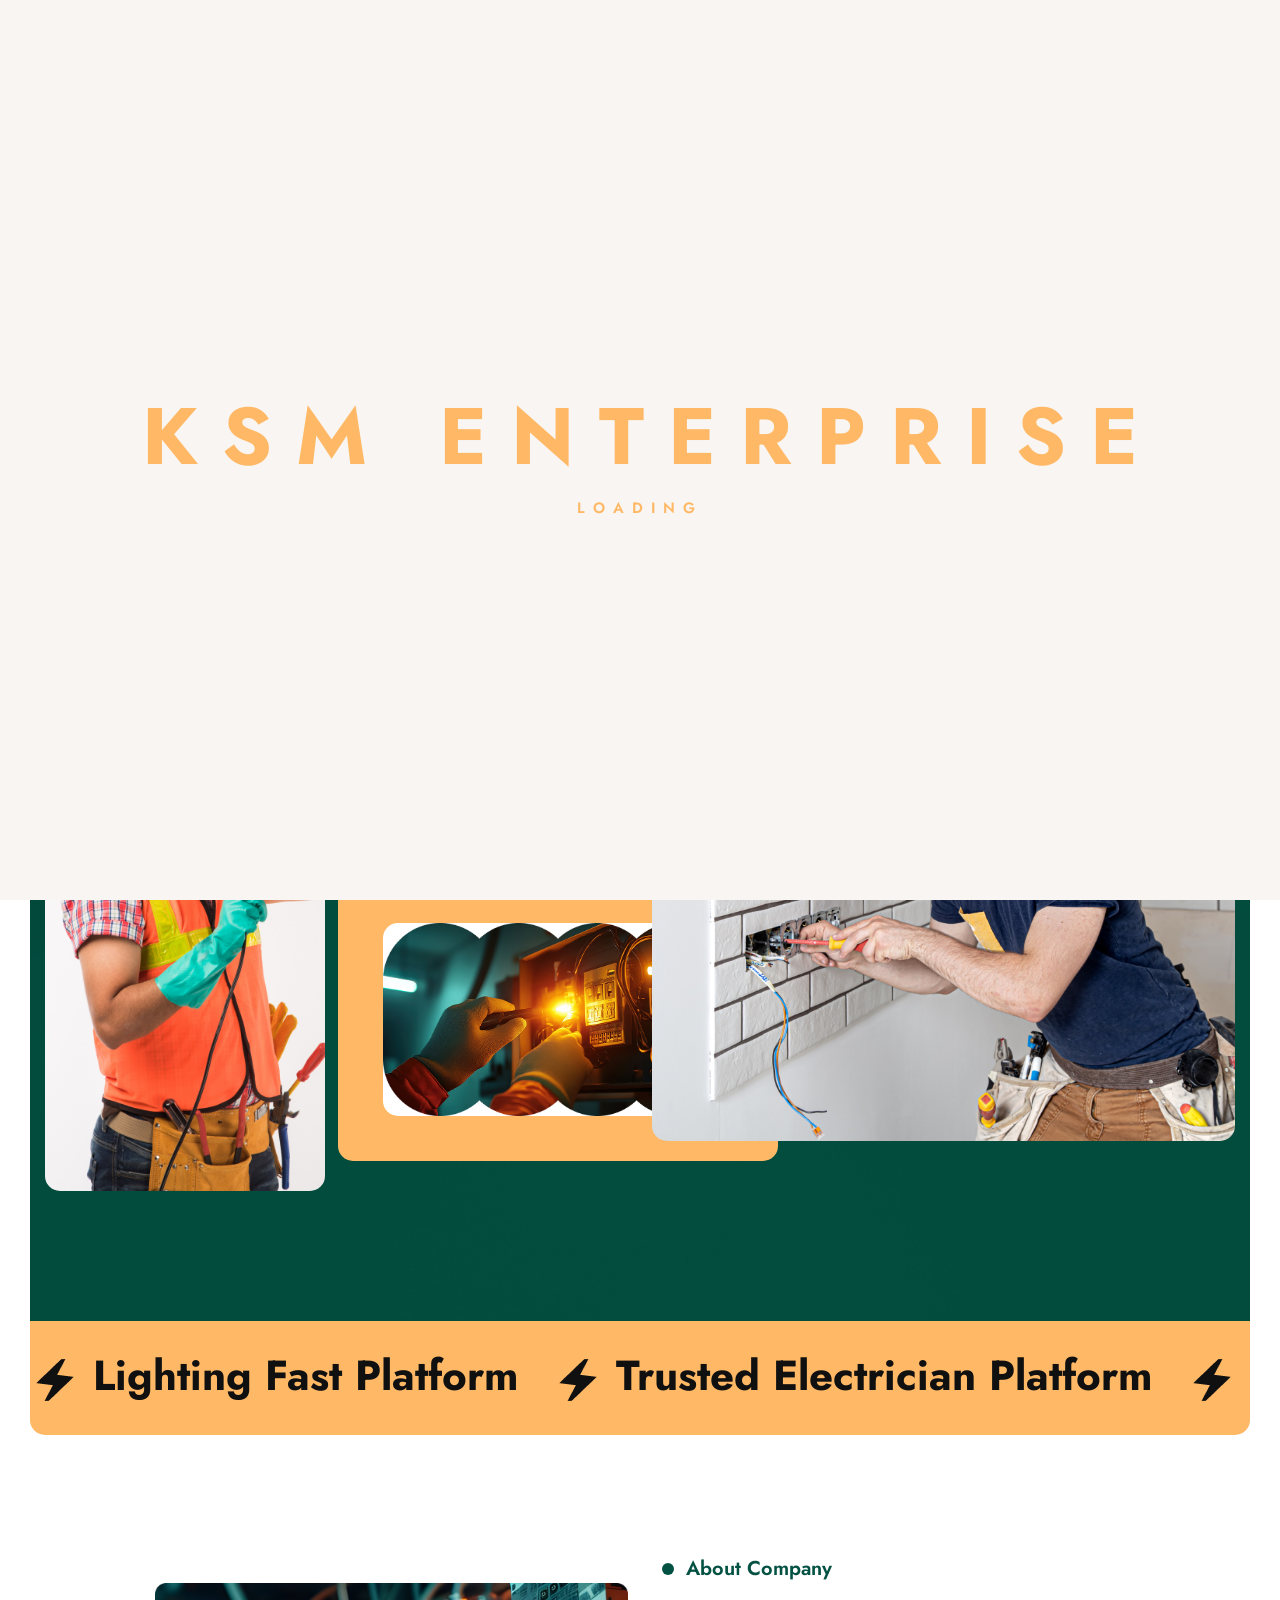
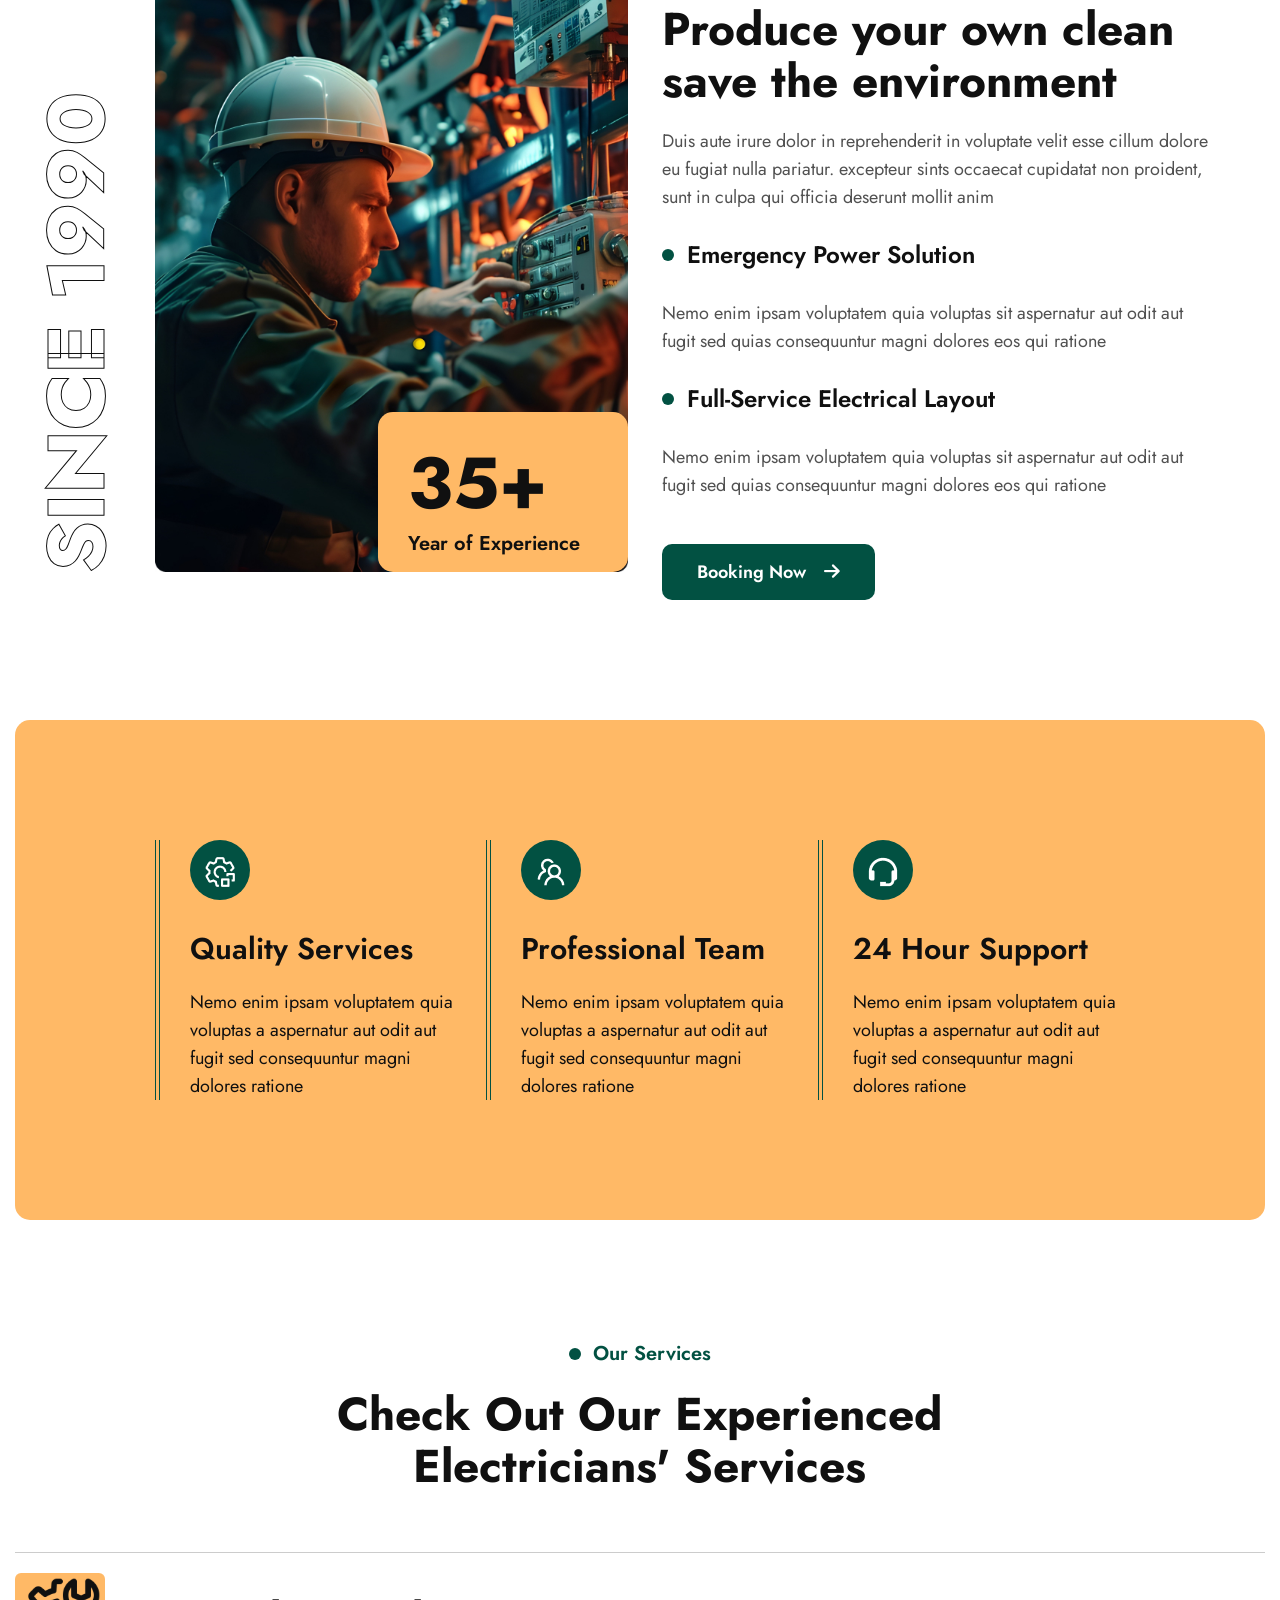
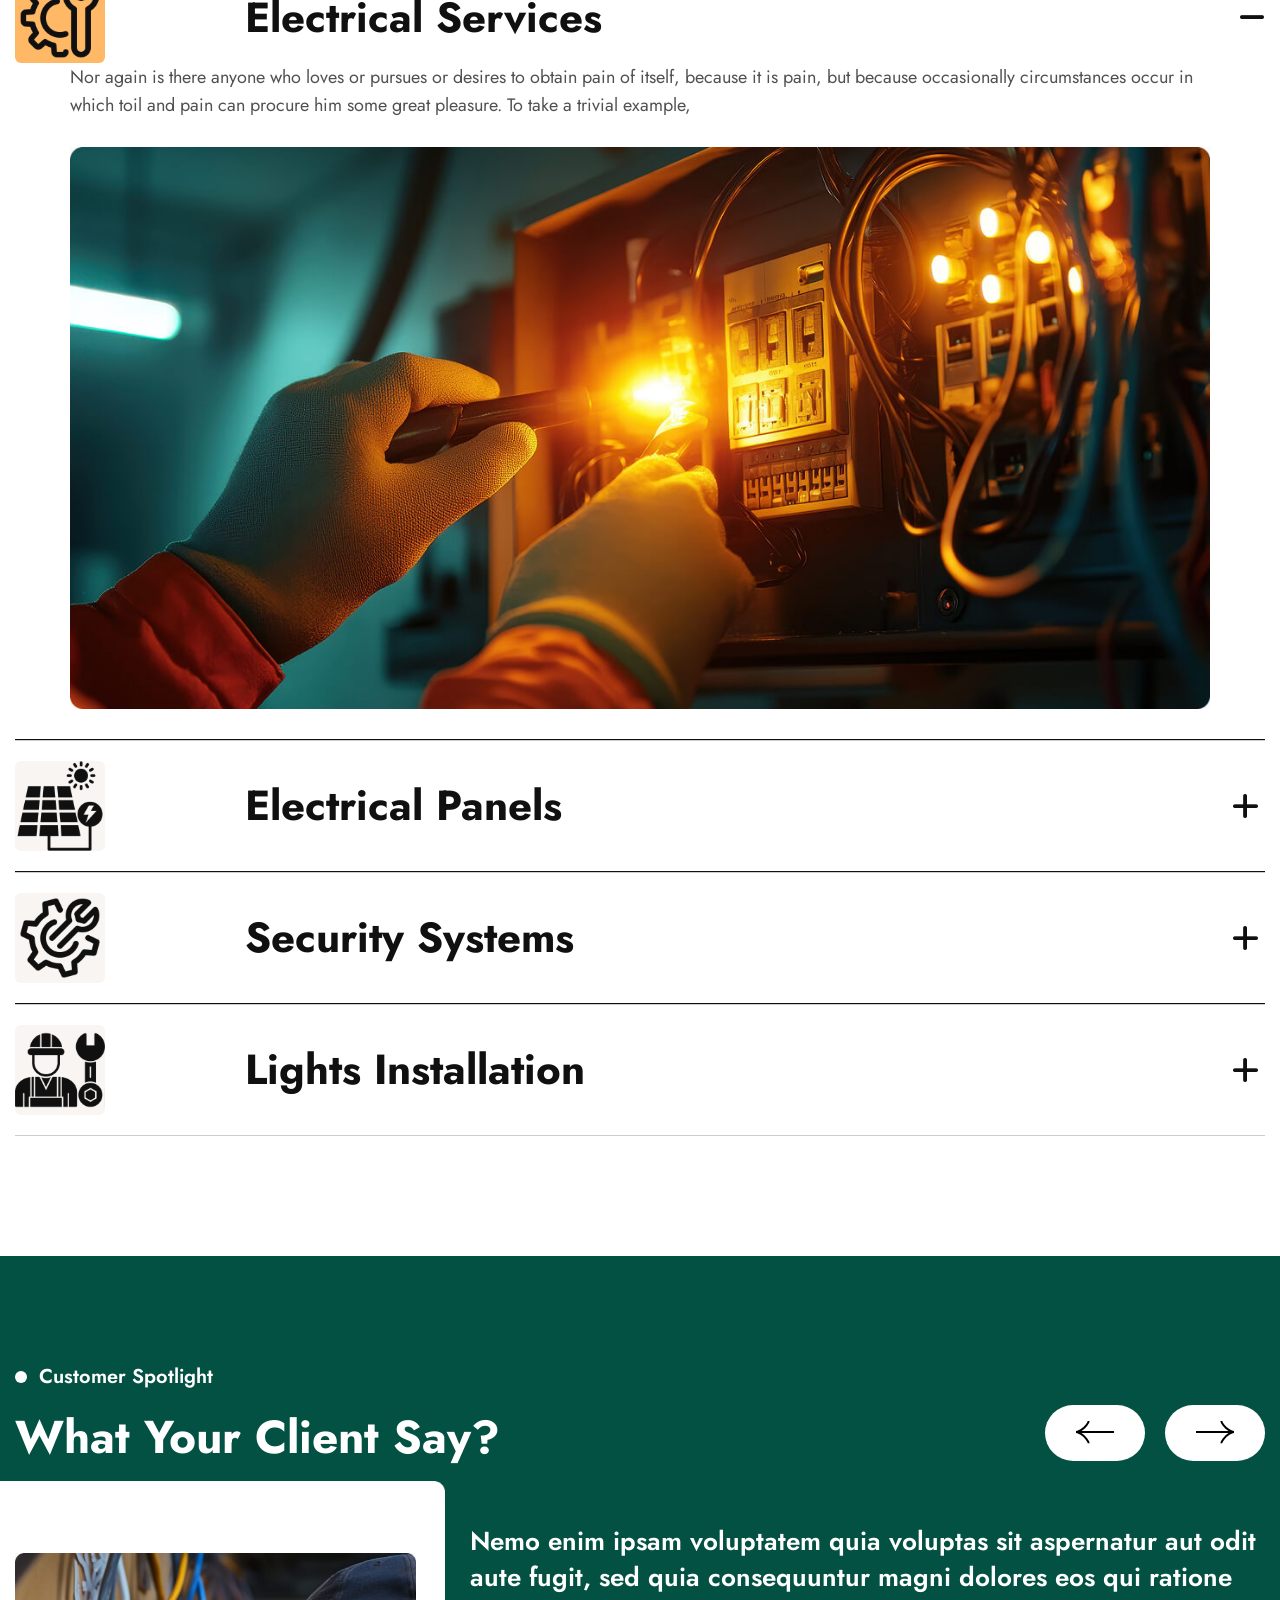
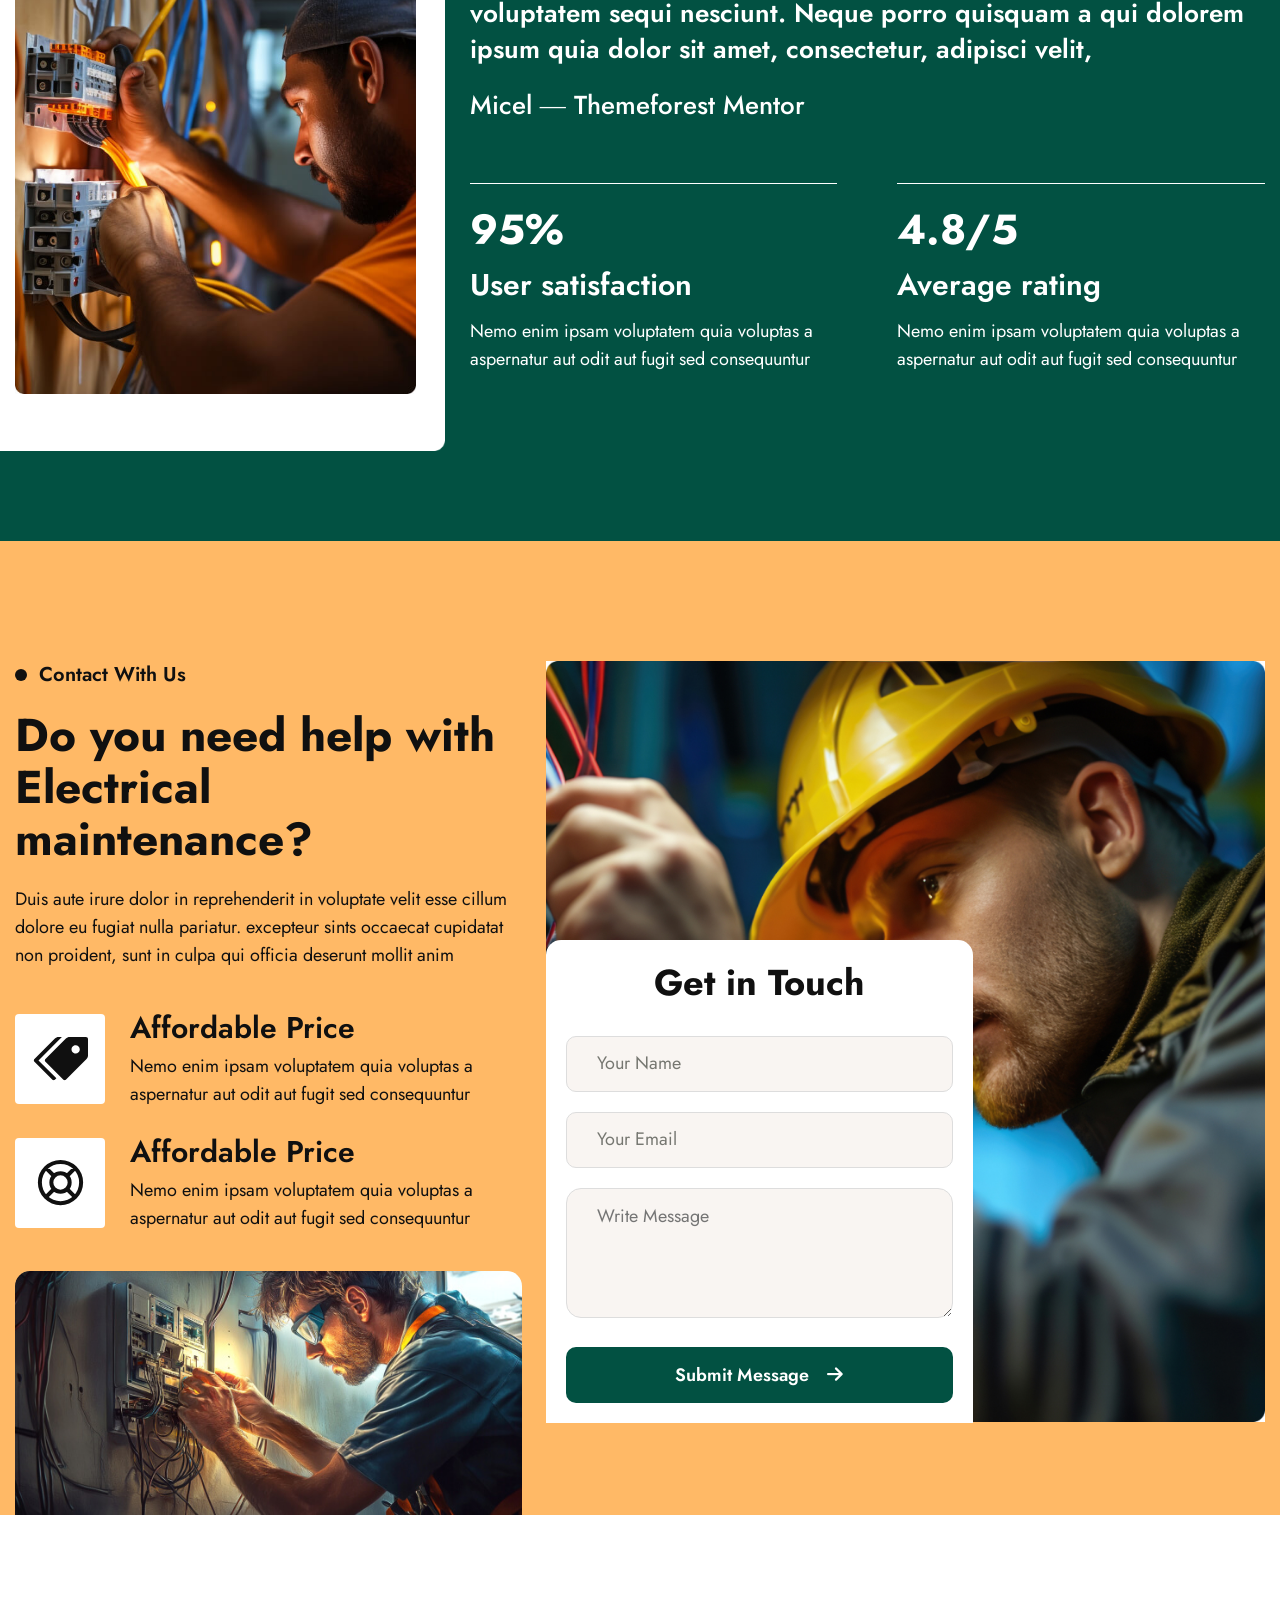
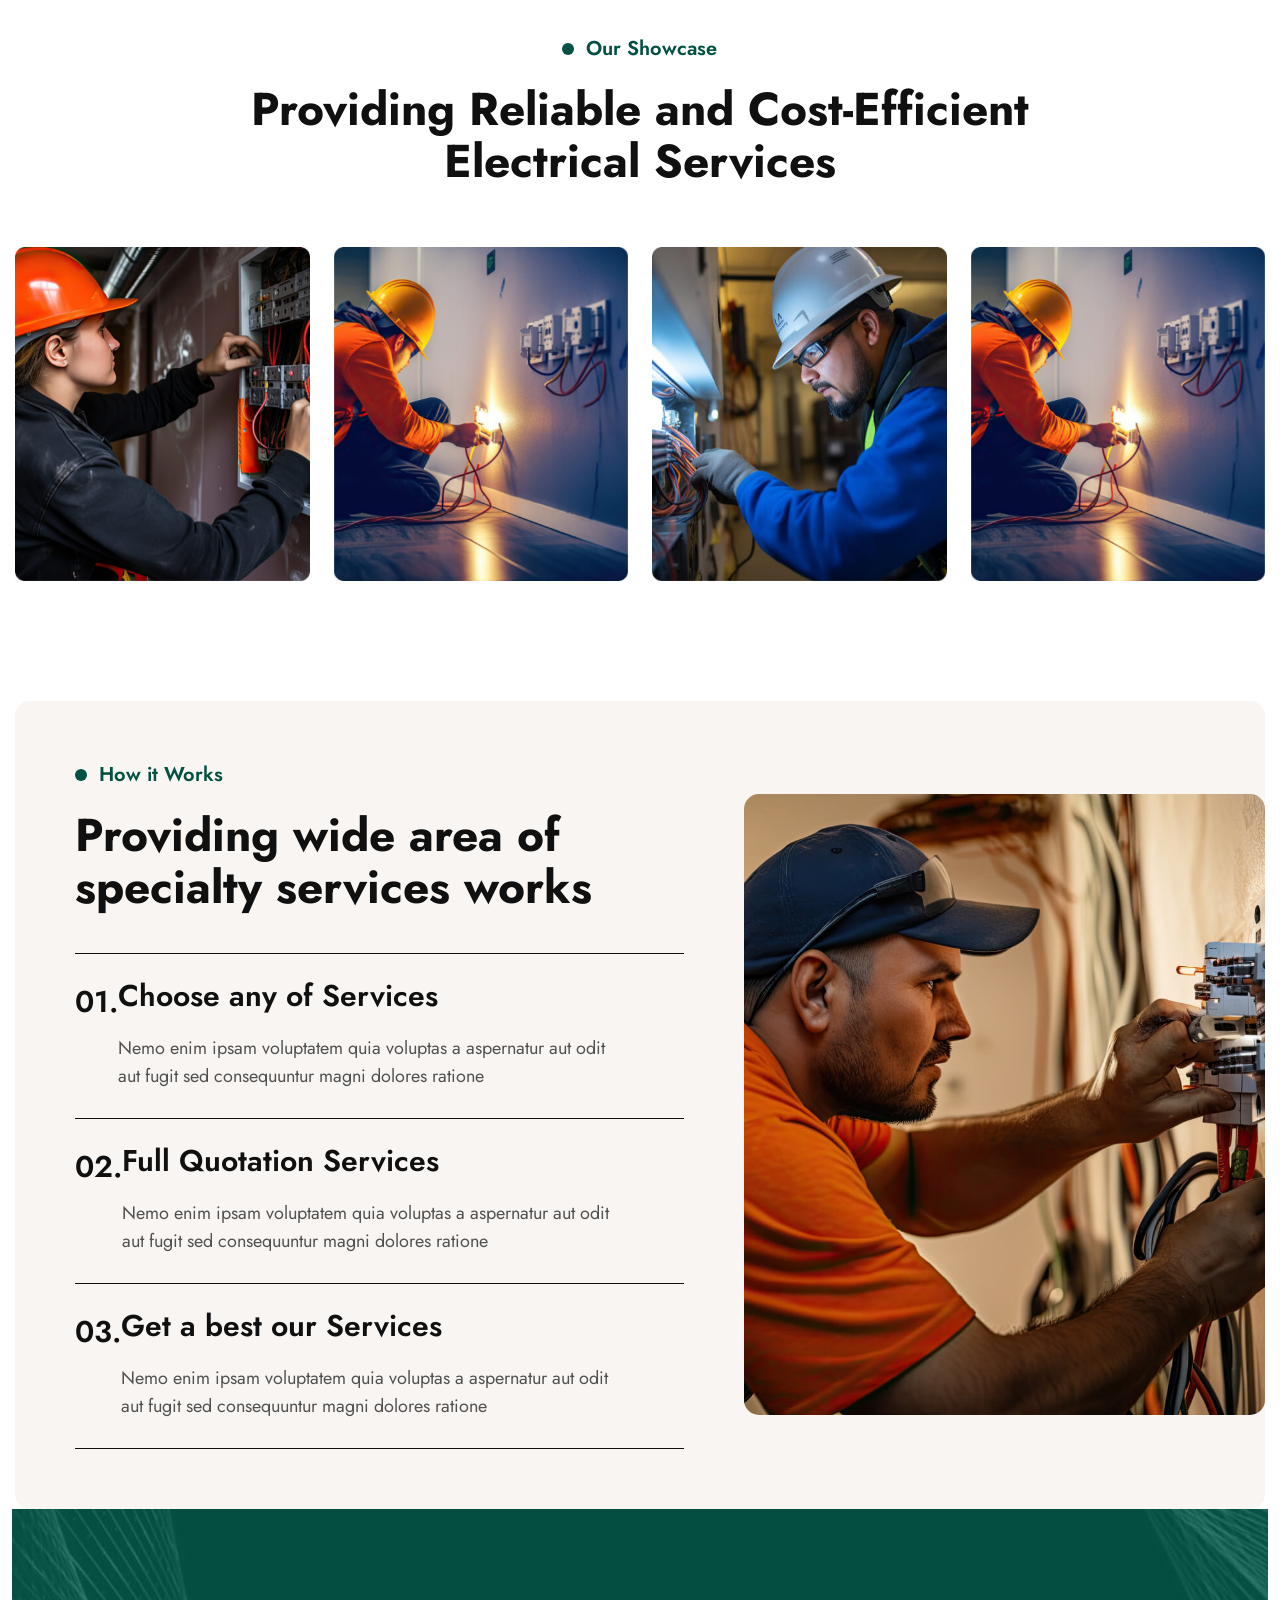
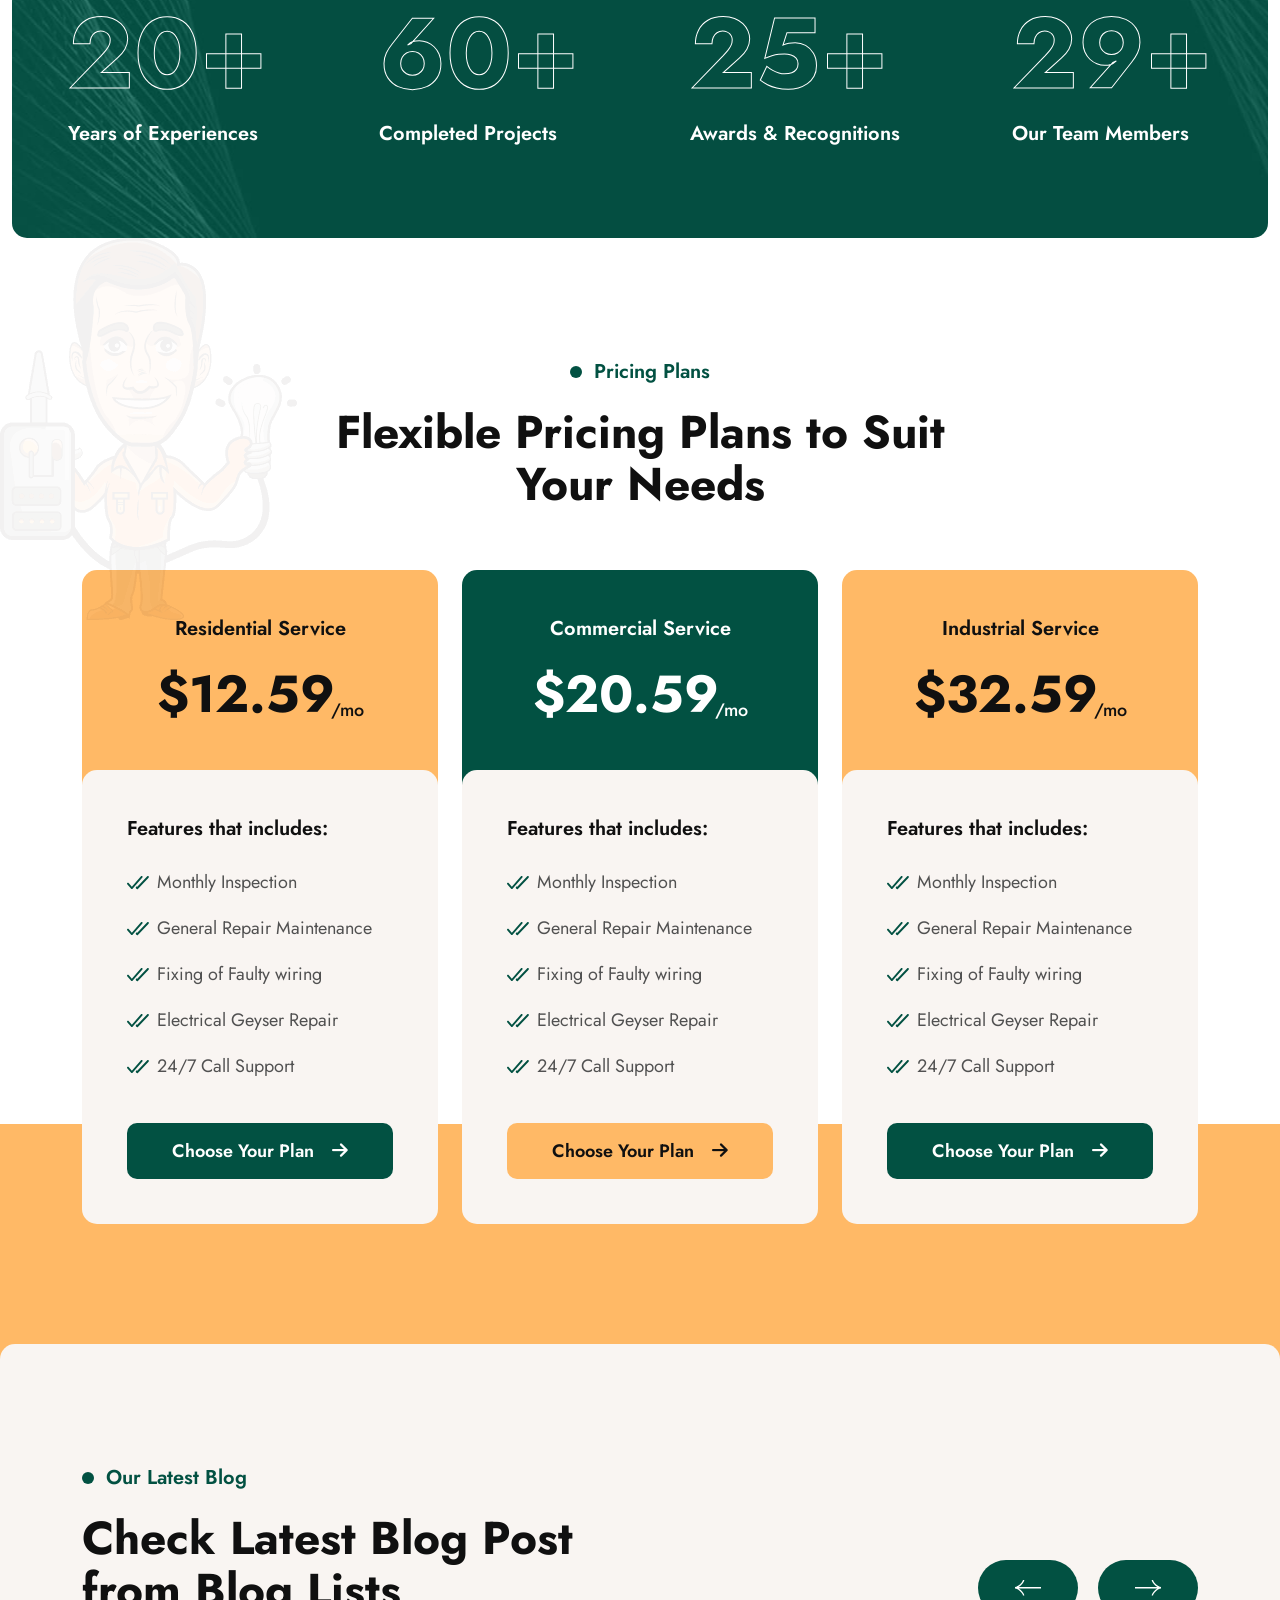
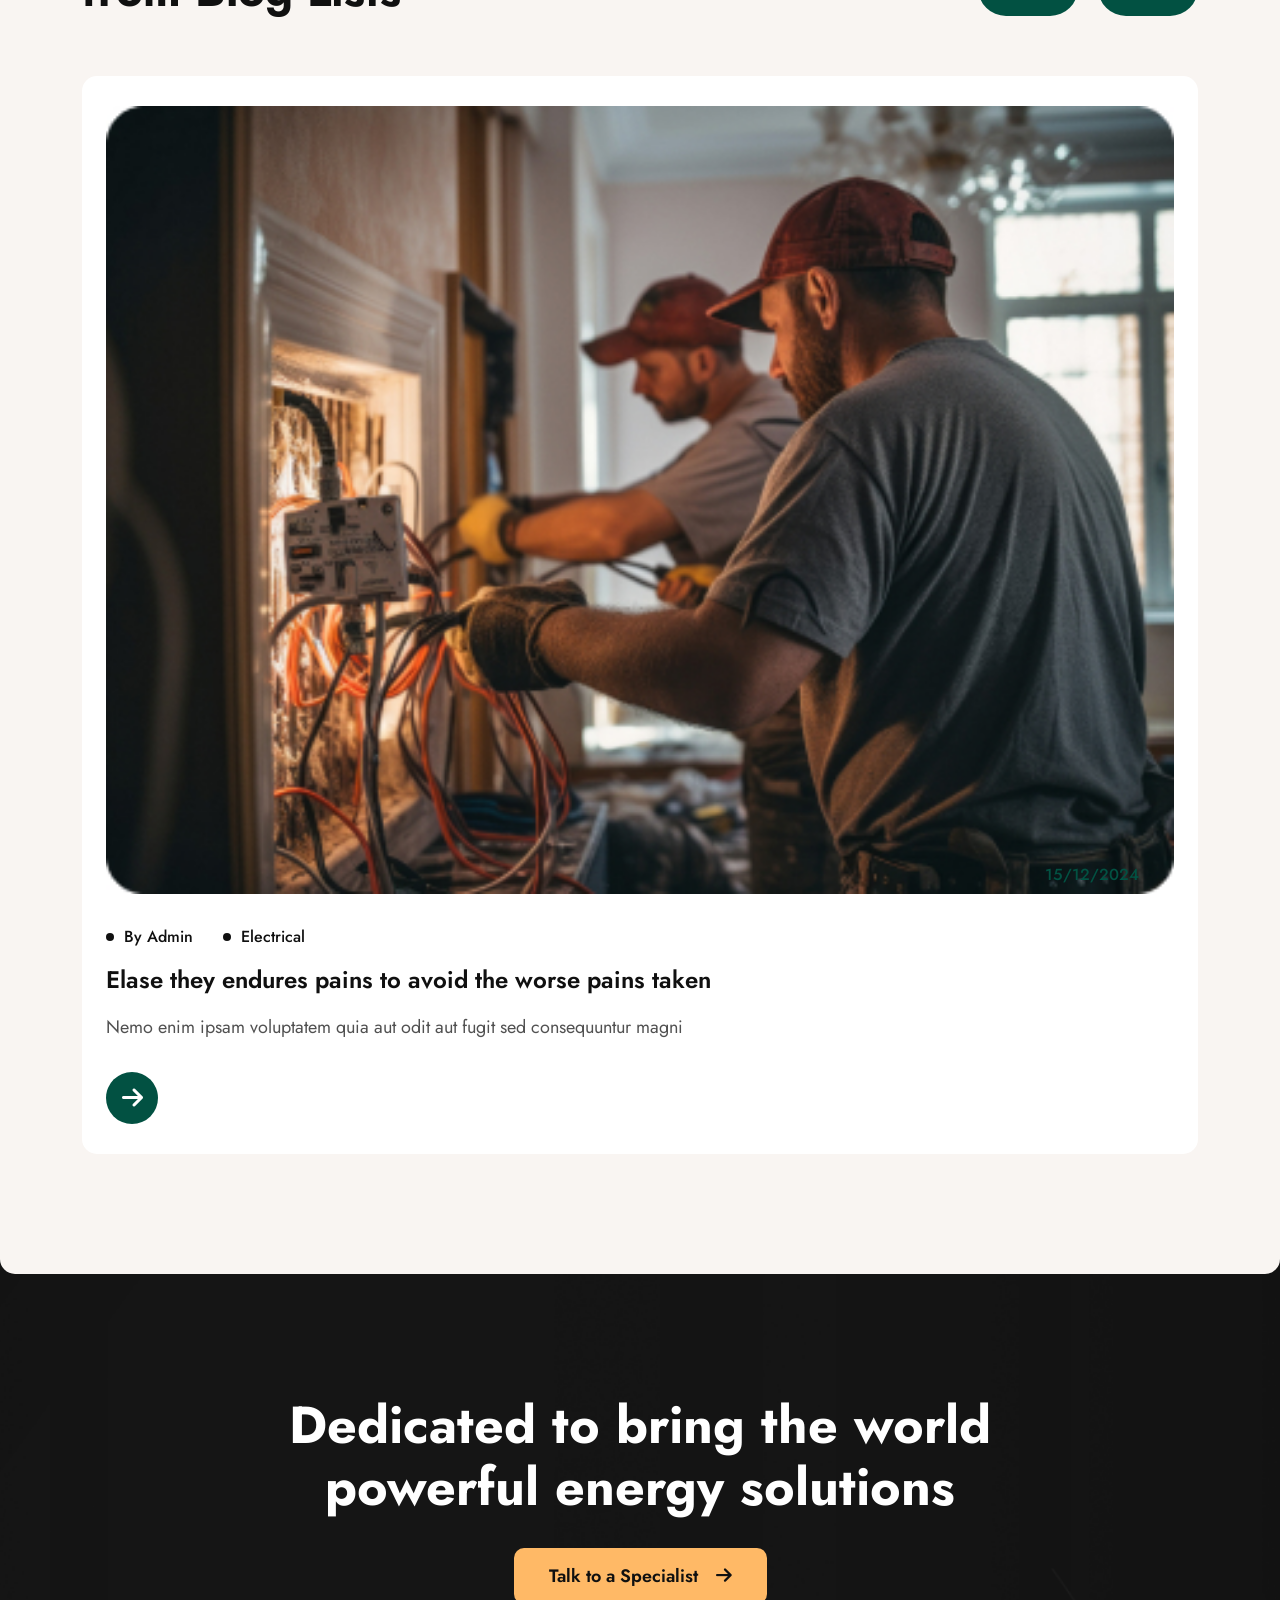
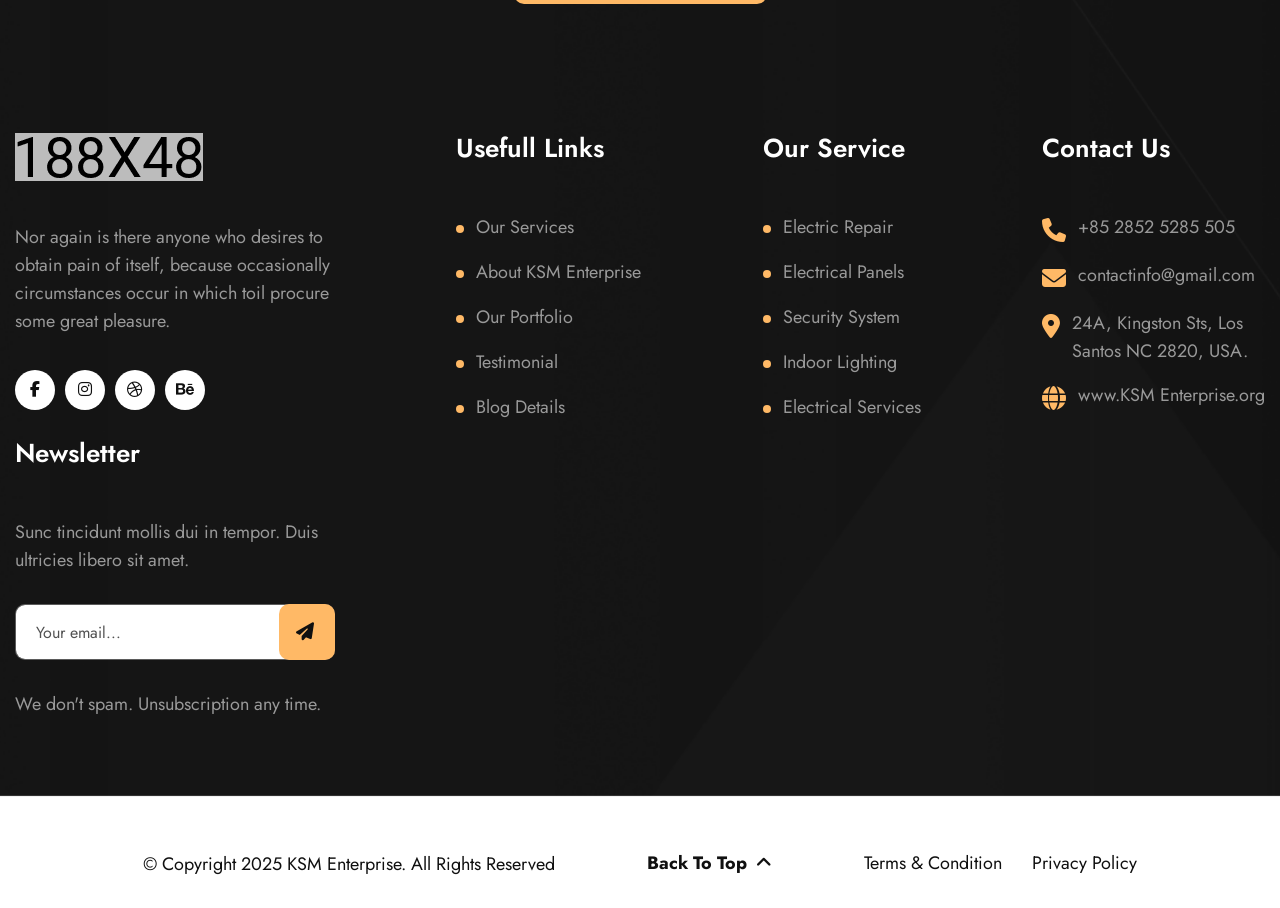
==== index.html @ 03fffeb6 "initial comit" ====
<!DOCTYPE html>
<html lang="zxx">

<head>
    <!--=========== Meta Tags ==========-->
    <meta charset="UTF-8">
    <meta http-equiv="X-UA-Compatible" content="IE=edge">
    <meta name="viewport" content="width=device-width, initial-scale=1">
    <meta name="author" content="Rox_Themes">
    <meta name="description" content="KSM Enterprise - Electrical Services HtmlTemplate">
    <!--============= Page title ============ -->
    <title>KSM Enterprise - Electrical Services HtmlTemplate</title>
    <!--===== Favcion =====-->
    <link rel="shortcut icon" href="assets/images/favicon.png">
    <!--===== Bootstrap min.css =====-->
    <link rel="stylesheet" href="assets/css/bootstrap.min.css">
    <!--===== All Min Css =====-->
    <link rel="stylesheet" href="assets/css/all.min.css">
    <!--===== Animate.css =====-->
    <link rel="stylesheet" href="assets/css/animate.css">
    <!--===== MeanMenu.css =====-->
    <link rel="stylesheet" href="assets/css/meanmenu.css">
    <!--===== Swiper Bundle.css =====-->
    <link rel="stylesheet" href="assets/css/swiper-bundle.min.css">
    <!--===== Magnific Popup.css =====-->
    <link rel="stylesheet" href="assets/css/magnific-popup.css">
    <!--===== Text Splitting.css =====-->
    <link rel="stylesheet" href="assets/css/splitting.css">
    <!--===== Main.css =====-->
    <link rel="stylesheet" href="assets/css/main.css">
</head>

<body>

       <!--===== Preloader Start =====-->
    <div id="preloader" class="preloader">
        <div class="animation-preloader">
            <div class="txt-loading">
                <span data-text-preloader="K" class="letters-loading">
                    K
                </span>
                <span data-text-preloader="S" class="letters-loading">
                    S
                </span>
                <span data-text-preloader="M" class="letters-loading">
                    M
                </span>
                <span data-text-preloader=" " class="letters-loading">
                    &nbsp;
                </span>
                <span data-text-preloader="E" class="letters-loading">
                    E
                </span>
                <span data-text-preloader="N" class="letters-loading">
                    N
                </span>
                <span data-text-preloader="T" class="letters-loading">
                    T
                </span>
                <span data-text-preloader="E" class="letters-loading">
                    E
                </span>
                <span data-text-preloader="R" class="letters-loading">
                    R
                </span>
                <span data-text-preloader="P" class="letters-loading">
                    P
                </span>
                <span data-text-preloader="R" class="letters-loading">
                    R
                </span>
                <span data-text-preloader="I" class="letters-loading">
                    I
                </span>
                <span data-text-preloader="S" class="letters-loading">
                    S
                </span>
                <span data-text-preloader="E" class="letters-loading">
                    E
                </span>
            </div>
            <p class="text-center">Loading</p>
        </div>
        <div class="loader">
            <div class="row">
                <div class="col-3 loader-section section-left">
                    <div class="bg"></div>
                </div>
                <div class="col-3 loader-section section-left">
                    <div class="bg"></div>
                </div>
                <div class="col-3 loader-section section-right">
                    <div class="bg"></div>
                </div>
                <div class="col-3 loader-section section-right">
                    <div class="bg"></div>
                </div>
            </div>
        </div>
    </div>

    <!--===== Mouse Cursor Start =====-->
    <div class="mouse-cursor cursor-outer"></div>
    <div class="mouse-cursor cursor-inner"></div>

    <!--===== Back To Top Start =====-->
    <button id="back-top" class="back-to-top">
        <i class="fa-solid fa-chevron-up"></i>
    </button>


    <!-- MobileMenu    S T A R T -->
    <div class="global-menu-wrapper onepage-nav">
        <div class="global-menu-area text-center">
            <button class="global-menu-toggle"><i class="fa-solid fa-xmark"></i></button>
            <div class="mobile-logo">
                <a href='#'>
                    <img src="assets/images/logo/white-logo.png" alt="KSM Enterprise">
                </a>
            </div>
            <nav class="global-mobile-menu">
                <ul>
                    <li class="menu-item-has-children">
                        <a class="active" href='#'>Home</a>
                        <ul class="sub-menu">
                            <li><a class="active" href='index.html'>Home One</a></li>
                            <li><a href='index2.html'>Home Two</a></li>
                        </ul>
                    </li>
                    <li><a href='about.html'>About</a></li>
                    <li class="menu-item-has-children">
                        <a href='#'> Services </a>
                        <ul class="sub-menu">
                            <li><a href='services.html'>Services</a></li>
                            <li><a href='service-details.html'>Service Details</a></li>
                        </ul>
                    </li>
                    <li class="menu-item-has-children">
                        <a href='#'> Blog </a>
                        <ul class="sub-menu">
                            <li><a href='blog.html'>Blog</a></li>
                            <li><a href='blog-details.html'>Blog Details</a></li>
                        </ul>
                    </li>
                    <li class="menu-item-has-children">
                        <a href='#'> Pages </a>
                        <ul class="sub-menu">
                            <li><a href='projects.html'>Projects</a></li>
                            <li><a href='project-details.html'>Project Details</a></li>
                            <li><a href='team.html'>Team Members</a></li>
                            <li><a href='pricing.html'>Pricing Plans</a></li>
                            <li><a href='faq.html'>Faq Page</a></li>
                            <li><a href='404.html'>404 Page</a></li>
                        </ul>
                    </li>
                    <li><a href='contact.html'>Contact</a></li>
                </ul>
            </nav>
        </div>
    </div>

    <!-- Header Section    S T A R T -->
    <header class="global-header1 header-layout1">
        <div class="header-top-area">
            <div class="container-1320">
                <div class="header-top-wrapper">
                    <div class="social-content">
                        <ul>
                            <li><a href="tel:234-567-8912"><span><i class="fa-solid fa-phone"></i></span>Hot Line:
                                    +(+62)546 158 361
                                </a></li>
                        </ul>
                    </div>
                    <div class="content">
                        <p class="header-top-wrapper__text">Our electrician experts are waiting for you! <a
                                href="contact.html">Contact now </a>
                        </p>
                    </div>
                    <div class="social-content">
                        <ul>
                            <li><a href="contact.html"><span><i class="fa-solid fa-location-dot"></i></span>Broadway,
                                    24th Floor,
                                    San Francisco</a></li>
                        </ul>
                    </div>
                </div>
            </div>
        </div>
        <div class="sticky-wrapper">
            <!-- Main Menu Area -->
            <div class="container-1600">
                <div class="global-header1-menu-area">
                    <div class="row align-items-center justify-content-between">
                        <div class="col-xl-2 col-2">
                            <div class="header-logo">
                                <a href='#'>
                                    <img src="assets/images/logo/black-logo.png" alt="KSM Enterprise">
                                </a>
                            </div>
                        </div>
                        <div class="col-xxl-8 col-xl-7 col-2 text-center">
                            <nav class="global-header1-menu-area-main-menu d-none d-xl-inline-block ">
                                <ul>
                                    <li class="global-header1-menu-item-has-children">
                                        <a class='active' href='#'>Home</a>
                                        <ul class="sub-menu">
                                            <li><a class='active' href='index.html'>Home One</a></li>
                                            <li><a href='index2.html'>Home Two</a></li>
                                        </ul>
                                    </li>
                                    <li><a href='about.html'>About Us</a></li>
                                    <li class="global-header1-menu-item-has-children">
                                        <a href='#'>Services</a>
                                        <ul class="sub-menu">
                                            <li><a href='services.html'>Services</a></li>
                                            <li><a href='service-details.html'>Service Details</a></li>
                                        </ul>
                                    </li>
                                    <li class="global-header1-menu-item-has-children">
                                        <a href='#'> Page </a>
                                        <ul class="sub-menu">
                                            <li><a href='projects.html'>Projects</a></li>
                                            <li><a href='project-details.html'>Project Details</a></li>
                                            <li><a href='team.html'>Team Members</a></li>
                                            <li><a href='pricing.html'>Pricing Plans</a></li>
                                            <li><a href='faq.html'>Faq Page</a></li>
                                            <li><a href='404.html'>404 Page</a></li>
                                        </ul>
                                    </li>
                                    <li class="global-header1-menu-item-has-children">
                                        <a href='#'> Blog </a>
                                        <ul class="sub-menu">
                                            <li><a href='blog.html'>Blog</a></li>
                                            <li><a href='blog-details.html'>Blog Details</a></li>
                                        </ul>
                                    </li>
                                    <li><a href='contact.html'>Contact</a></li>
                                </ul>
                            </nav>
                            <div class="header-button d-xl-none">
                                <button type="button" class="global-menu-toggle sidebar-btn">
                                    <span class="line"></span>
                                    <span class="line"></span>
                                    <span class="line"></span>
                                </button>
                            </div>
                        </div>
                        <div class="col-xxl-2 col-xl-3 d-none d-xl-block text-end">
                            <div class="global-header1-header-button">
                                <div class="btn-wrapper">
                                    <a class="theme-btn style2" href="contact.html">Booking Now <i
                                            class="fa-solid fa-arrow-right"></i></a>
                                </div>
                            </div>
                        </div>
                    </div>
                </div>
            </div>
        </div>
    </header>

    <!-- Intro Section S T A R T -->
    <section id="intro" class="intro1 fix">
        <div class="intro1-bg bg-img" style="background-image: url(assets/images/intro/intro-bg1_1.png);">
            <div class="container-1600">
                <div class="intro1-top wow fadeInUp" data-wow-delay=".3s">
                    <h6 class="intro1-top__subtitle">Our Services Company</h6>
                    <h1 class="intro1-top__title">Electrical Work Is All About
                        Electricians</h1>
                </div>
                <div class="row">
                    <div class="col-xl-6">
                        <div class="intro1-left">
                            <div class="row">
                                <div class="col-md-6">
                                    <div class="intro1-left__thumb wow fadeInUp" data-wow-delay=".5s">
                                        <img src="assets/images/intro/intro-thumb1_1.png" alt="thumb">
                                    </div>
                                </div>
                                <div class="col-md-6">
                                    <div class="intro1-left__card wow fadeInUp" data-wow-delay=".7s">
                                        <div class="intro1-left__card-avatar">
                                            <img src="assets/images/intro/avatar1.png" alt="avatar">
                                            <img src="assets/images/intro/avatar2.png" alt="avatar">
                                            <img src="assets/images/intro/avatar3.png" alt="avatar">
                                            <img src="assets/images/intro/avatar4.png" alt="avatar">
                                        </div>
                                        <h3 class="intro1-left__card-title"><span class="counters-item">3</span>K+</h3>
                                        <p class="intro1-left__card-text">Happy clients and successful
                                            transactions</p>
                                    </div>
                                    <div class="intro1-left__thumb img2 wow fadeInUp" data-wow-delay=".4s">
                                        <div class="intro2-thumb__one"
                                            data-mask-src="assets/images/intro/intro-thumb1_2.png"><img
                                                src="assets/images/intro/intro-thumb1_2.jpg" alt="thumb"></div>
                                    </div>
                                </div>
                            </div>
                        </div>
                    </div>
                    <div class="col-xl-6">
                        <div class="intro1-right wow fadeInUp" data-wow-delay=".3s">
                            <div class="intro1-right__thumb">
                                <div class="about2-thumb__two" data-mask-src="assets/images/intro/intro-thumb1_3.png">
                                    <img src="assets/images/intro/intro-thumb1_3.jpg" alt="thumb">
                                </div>
                            </div>
                            <div class="intro1-right__card">
                                <a class="text-end" href="about.html"><i class="fa-solid fa-arrow-right"></i></a>
                                <a href="about.html">Discover More</a>
                            </div>
                        </div>
                    </div>
                </div>
            </div>
        </div>
    </section>

    <!-- Marquee Section S T A R T -->
    <div class="marquee1 fix">
        <div class="marquee1-scrolling">
            <div class="marquee1-scrolling__item">
                <div class="marquee1-scrolling__item-text"><span><img src="assets/images/marquee/marquee1_1.png"
                            alt="img"></span> Lighting Fast Platform</div>
                <div class="marquee1-scrolling__item-text"><span><img src="assets/images/marquee/marquee1_1.png"
                            alt="img"></span> Trusted Electrician Platform</div>
                <div class="marquee1-scrolling__item-text"><span><img src="assets/images/marquee/marquee1_1.png"
                            alt="img"></span> Electric Platform Company</div>
                <div class="marquee1-scrolling__item-text"><span><img src="assets/images/marquee/marquee1_1.png"
                            alt="img"></span> Trusted Electrician Platform</div>

            </div>
            <div class="marquee1-scrolling__item">
                <div class="marquee1-scrolling__item-text"><span><img src="assets/images/marquee/marquee1_1.png"
                            alt="img"></span> Lighting Fast Platform</div>
                <div class="marquee1-scrolling__item-text"><span><img src="assets/images/marquee/marquee1_1.png"
                            alt="img"></span> Trusted Electrician Platform</div>
                <div class="marquee1-scrolling__item-text"><span><img src="assets/images/marquee/marquee1_1.png"
                            alt="img"></span> Electric Platform Company</div>
                <div class="marquee1-scrolling__item-text"><span><img src="assets/images/marquee/marquee1_1.png"
                            alt="img"></span> Trusted Electrician Platform</div>

            </div>
        </div>
    </div>

    <!-- About Section S T A R T -->
    <section class="about1 section-right section-padding fix">
        <div class="container-1600">
            <div class="row gx-80 align-items-center">
                <div class="col-lg-6">
                    <div class="about1-left wow fadeInLeft" data-wow-delay=".3s">
                        <div class="about1-left__thumb" data-mask-src="assets/images/about/about1_1.png">
                            <img src="assets/images/about/about1_1.jpg" alt="thumb">
                        </div>
                        <div class="about1-left__experience">
                            <h3 class="about1-left__experience-counter"><span class="counters-item">35</span>+</h3>
                            <p class="about1-left__experience-text">Year of Experience</p>
                        </div>
                        <h2 class="about1-left__year">SINCE 1990</h2>
                    </div>
                </div>
                <div class="col-lg-6">
                    <div class="about1-content">
                        <div class="section-title wow fadeInUp" data-wow-delay=".3s">
                            <h6 class="section-title__subtitle">About Company</h6>
                            <h2 class="section-title__title">Produce your own clean
                                save the environment</h2>
                            <p class="section-title__text">Duis aute irure dolor in reprehenderit in voluptate velit
                                esse cillum dolore eu fugiat nulla pariatur. excepteur sints occaecat cupidatat non
                                proident, sunt in
                                culpa qui officia deserunt mollit anim</p>
                        </div>
                        <div class="about1-content__list wow fadeInUp" data-wow-delay=".5s">
                            <h4 class="about1-content__list-title">Emergency Power Solution</h4>
                            <p class="about1-content__list-text">Nemo enim ipsam voluptatem quia voluptas sit aspernatur
                                aut odit aut fugit sed quias consequuntur magni dolores eos qui ratione</p>
                        </div>
                        <div class="about1-content__list wow fadeInUp" data-wow-delay=".6s">
                            <h4 class="about1-content__list-title">Full-Service Electrical Layout</h4>
                            <p class="about1-content__list-text">Nemo enim ipsam voluptatem quia voluptas sit aspernatur
                                aut odit aut fugit sed quias consequuntur magni dolores eos qui ratione</p>
                        </div>
                        <div class="about1-content__btn-wrapper wow fadeInUp" data-wow-delay=".7s">
                            <a class="theme-btn style1" href="contact.html">Booking Now <span><i
                                        class="fa-solid fa-arrow-right"></i></span></a>
                        </div>
                    </div>
                </div>
            </div>
        </div>
    </section>

    <!-- Feature Section S T A R T -->
    <section class="feature1">
        <div class="container-1600">
            <div class="feature1-bg">
                <div class="row">
                    <div class="col-xl-4 col-md-6">
                        <div class="feature1-card wow fadeInUp" data-wow-delay=".3s">
                            <div class="feature1-card__icon">
                                <img src="assets/images/feature/feature1_1.png" alt="img">
                            </div>
                            <h3 class="feature1-card__title"> Quality Services </h3>
                            <p class="feature1-card__text">Nemo enim ipsam voluptatem quia voluptas a aspernatur aut
                                odit aut
                                fugit sed consequuntur magni dolores ratione</p>
                        </div>
                    </div>
                    <div class="col-xl-4 col-md-6">
                        <div class="feature1-card wow fadeInUp" data-wow-delay=".5s">
                            <div class="feature1-card__icon">
                                <img src="assets/images/feature/feature1_2.png" alt="img">
                            </div>
                            <h3 class="feature1-card__title"> Professional Team</h3>
                            <p class="feature1-card__text">Nemo enim ipsam voluptatem quia voluptas a aspernatur aut
                                odit aut
                                fugit sed consequuntur magni dolores ratione</p>
                        </div>
                    </div>
                    <div class="col-xl-4 col-md-6">
                        <div class="feature1-card wow fadeInUp" data-wow-delay=".7s">
                            <div class="feature1-card__icon">
                                <img src="assets/images/feature/feature1_3.png" alt="img">
                            </div>
                            <h3 class="feature1-card__title"> 24 Hour Support</h3>
                            <p class="feature1-card__text">Nemo enim ipsam voluptatem quia voluptas a aspernatur aut
                                odit aut
                                fugit sed consequuntur magni dolores ratione</p>
                        </div>
                    </div>
                </div>
            </div>
        </div>
    </section>

    <!-- Service Section S T A R T -->
    <section class="service1 section-padding fix">
        <div class="container-1600">
            <div class="row justify-content-center mb-60">
                <div class="col-xxl-6 col-xl-8">
                    <div class="section-title text-center wow fadeInUp" data-wow-delay=".3s">
                        <h6 class="section-title__subtitle">Our Services</h6>
                        <h2 class="section-title__title">Check Out Our Experienced
                            Electricians' Services</h2>
                    </div>
                </div>
            </div>
            <div class="row">
                <div class="col-12">
                    <div class="service1-wrapper">
                        <div class="accordion" id="accordionExample">
                            <div class="global-accordion-item wow fadeInUp" data-wow-delay=".4s">
                                <div class="global-accordion-header">
                                    <div class="global-accordion-button" data-bs-toggle="collapse" role="group"
                                        data-bs-target="#collapseOne" aria-expanded="true" aria-controls="collapseOne">
                                        <div class="question">
                                            <span class="question-icon"><img class="svg-img"
                                                    src="assets/images/service/service-icon1_1.svg" alt="icon"></span>
                                            Electrical Services
                                        </div>

                                        <span class="icon"><i class="fa-solid fa-plus"></i></span>
                                        <span class="icon2"><i class="fa-solid fa-minus"></i></span>
                                    </div>
                                </div>
                                <div id="collapseOne" class="global-accordion-collapse collapse show"
                                    data-bs-parent="#accordionExample">
                                    <div class="global-accordion-body">
                                        <p>Nor again is there anyone who loves or pursues or desires to obtain pain of
                                            itself, because it is pain, but because occasionally circumstances occur in
                                            which toil and pain can procure him some great pleasure. To take a trivial
                                            example,</p>
                                        <div class="body-thumb">
                                            <img src="assets/images/service/service-thumb1_1.jpg" alt="thumb">
                                        </div>
                                    </div>
                                </div>
                            </div>

                            <div class="global-accordion-item wow fadeInUp" data-wow-delay=".5s">
                                <div class="global-accordion-header">
                                    <div class="global-accordion-button collapsed" data-bs-toggle="collapse"
                                        role="group" data-bs-target="#collapseTwo" aria-expanded="true"
                                        aria-controls="collapseTwo">
                                        <div class="question">
                                            <span class="question-icon"><img class="svg-img"
                                                    src="assets/images/service/service-icon1_2.svg" alt="icon"></span>
                                            Electrical Panels
                                        </div>

                                        <span class="icon"><i class="fa-solid fa-plus"></i></span>
                                        <span class="icon2"><i class="fa-solid fa-minus"></i></span>
                                    </div>
                                </div>
                                <div id="collapseTwo" class="global-accordion-collapse collapse"
                                    data-bs-parent="#accordionExample">
                                    <div class="global-accordion-body">
                                        <p>Nor again is there anyone who loves or pursues or desires to obtain pain of
                                            itself, because it is pain, but because occasionally circumstances occur in
                                            which toil and pain can procure him some great pleasure. To take a trivial
                                            example,</p>
                                        <div class="body-thumb">
                                            <img src="assets/images/service/service-thumb1_1.jpg" alt="thumb">
                                        </div>
                                    </div>
                                </div>
                            </div>

                            <div class="global-accordion-item wow fadeInUp" data-wow-delay=".6s">
                                <div class="global-accordion-header">
                                    <div class="global-accordion-button collapsed" data-bs-toggle="collapse"
                                        role="group" data-bs-target="#collapseThree" aria-expanded="true"
                                        aria-controls="collapseThree">
                                        <div class="question">
                                            <span class="question-icon"><img class="svg-img"
                                                    src="assets/images/service/service-icon1_3.svg"
                                                    alt="icon"></span>Security Systems
                                        </div>

                                        <span class="icon"><i class="fa-solid fa-plus"></i></span>
                                        <span class="icon2"><i class="fa-solid fa-minus"></i></span>
                                    </div>
                                </div>
                                <div id="collapseThree" class="global-accordion-collapse collapse"
                                    data-bs-parent="#accordionExample">
                                    <div class="global-accordion-body">
                                        <p>Nor again is there anyone who loves or pursues or desires to obtain pain of
                                            itself, because it is pain, but because occasionally circumstances occur in
                                            which toil and pain can procure him some great pleasure. To take a trivial
                                            example,</p>
                                        <div class="body-thumb">
                                            <img src="assets/images/service/service-thumb1_1.jpg" alt="thumb">
                                        </div>
                                    </div>
                                </div>
                            </div>

                            <div class="global-accordion-item wow fadeInUp" data-wow-delay=".7s">
                                <div class="global-accordion-header">
                                    <div class="global-accordion-button collapsed" data-bs-toggle="collapse"
                                        role="group" data-bs-target="#collapseFour" aria-expanded="true"
                                        aria-controls="collapseFour">
                                        <div class="question">
                                            <span class="question-icon"><img class="svg-img"
                                                    src="assets/images/service/service-icon1_4.svg"
                                                    alt="icon"></span>Lights Installation
                                        </div>

                                        <span class="icon"><i class="fa-solid fa-plus"></i></span>
                                        <span class="icon2"><i class="fa-solid fa-minus"></i></span>
                                    </div>
                                </div>
                                <div id="collapseFour" class="global-accordion-collapse collapse"
                                    data-bs-parent="#accordionExample">
                                    <div class="global-accordion-body">
                                        <p>Nor again is there anyone who loves or pursues or desires to obtain pain of
                                            itself, because it is pain, but because occasionally circumstances occur in
                                            which toil and pain can procure him some great pleasure. To take a trivial
                                            example,</p>
                                        <div class="body-thumb">
                                            <img src="assets/images/service/service-thumb1_1.jpg" alt="thumb">
                                        </div>
                                    </div>
                                </div>
                            </div>
                        </div>
                    </div>
                </div>
            </div>
        </div>
    </section>

    <!-- Testimonial Section S T A R T -->
    <section class="testimonial1 fix bg-img slider-nav-area"
        style="background-image: url(assets/images/testimonial/testi-bg1_1.png);">
        <div class="container-1600">
            <div class="row align-items-center justify-content-between mb-60">
                <div class="col-md-6">
                    <div class="section-title wow fadeInUp" data-wow-delay=".3s">
                        <h6 class="section-title__subtitle">Customer Spotlight</h6>
                        <h2 class="section-title__title">What Your Client Say?</h2>
                    </div>
                </div>
                <div class="col-md-6">
                    <div class="swiper-arrow">
                        <div class="swiper-nav swiper-next"><img class="svg-img"
                                src="assets/images/icon/white-arrow-left.svg" alt="arrow">
                        </div>
                        <div class="swiper-nav swiper-prev"><img class="svg-img"
                                src="assets/images/icon/white-arrow-right.svg" alt="arrow"></div>
                    </div>
                </div>
            </div>
            <div class="row">
                <div class="col-lg-4">
                    <div class="testimonial1__thumb wow fadeInLeft" data-wow-delay=".3s">
                        <img src="assets/images/testimonial/testi-thumb1_1.jpg" alt="thumb">
                    </div>
                </div>
                <div class="col-lg-8 wow fadeInRight" data-wow-delay=".3s">
                    <div class="testimonial1-content">
                        <div class="swiper testimonial1-slider">
                            <div class="swiper-wrapper">
                                <div class="swiper-slide ">
                                    <div class="testimonial1-card">
                                        <p class="testimonial1-card__text">Nemo enim ipsam voluptatem quia voluptas sit
                                            aspernatur aut odit aute fugit, sed quia consequuntur magni dolores eos qui
                                            ratione voluptatem
                                            sequi nesciunt. Neque porro quisquam a qui dolorem ipsum quia dolor sit
                                            amet, consectetur, adipisci velit,</p>
                                        <h6 class="testimonial1-card__user"><span class="name">Micel ―</span>
                                            Themeforest Mentor </h6>
                                    </div>
                                </div>
                            </div>
                        </div>

                        <div class="testimonial1-achivement">
                            <div class="testimonial1-achivement-card">
                                <h4 class="testimonial1-achivement-card__count"><span class="counters-item">95</span>%
                                </h4>
                                <h5 class="testimonial1-achivement-card__title">User satisfaction</h5>
                                <p class="testimonial1-achivement-card__text">Nemo enim ipsam voluptatem quia voluptas a
                                    aspernatur aut odit aut fugit sed consequuntur</p>
                            </div>
                            <div class="testimonial1-achivement-card">
                                <h4 class="testimonial1-achivement-card__count"><span class="counters-item">4.8</span>/5
                                </h4>
                                <h5 class="testimonial1-achivement-card__title">Average rating</h5>
                                <p class="testimonial1-achivement-card__text">Nemo enim ipsam voluptatem quia voluptas a
                                    aspernatur aut odit aut fugit sed consequuntur</p>
                            </div>
                        </div>
                    </div>
                </div>
            </div>
        </div>
    </section>

    <!-- Contact Section S T A R T -->
    <section class="contact1 fix">
        <div class="container-1600">
            <div class="row gx-140">
                <div class="col-lg-5">
                    <div class="contact1-content">
                        <div class="section-title wow fadeInUp" data-wow-delay=".3s">
                            <h6 class="section-title__subtitle">Contact With Us</h6>
                            <h2 class="section-title__title">Do you need help with
                                Electrical maintenance?</h2>
                            <p class="section-title__text">Duis aute irure dolor in reprehenderit in voluptate velit
                                esse cillum dolore eu fugiat nulla pariatur. excepteur sints occaecat cupidatat non
                                proident, sunt in
                                culpa qui officia deserunt mollit anim</p>
                        </div>
                        <div class="contact1-content-list wow fadeInUp" data-wow-delay=".5s">
                            <div class="contact1-content-list__icon">
                                <img class="svg-img" src="assets/images/icon/contact-icon1_1.svg" alt="icon">
                            </div>
                            <div class="contact1-content-list-content">
                                <h5 class="contact1-content-list-content__title">Affordable Price</h5>
                                <p class="contact1-content-list-content__text">Nemo enim ipsam voluptatem quia voluptas
                                    a aspernatur aut odit aut fugit sed consequuntur</p>
                            </div>
                        </div>
                        <div class="contact1-content-list wow fadeInUp" data-wow-delay=".6s">
                            <div class="contact1-content-list__icon">
                                <img class="svg-img" src="assets/images/icon/contact-icon1_2.svg" alt="icon">
                            </div>
                            <div class="contact1-content-list-content">
                                <h5 class="contact1-content-list-content__title">Affordable Price</h5>
                                <p class="contact1-content-list-content__text">Nemo enim ipsam voluptatem quia voluptas
                                    a aspernatur aut odit aut fugit sed consequuntur</p>
                            </div>
                        </div>
                        <div class="contact1-content__thumb wow fadeInUp" data-wow-delay=".7s">
                            <img src="assets/images/contact/contact-thumb1_2.jpg" alt="thumb">
                        </div>
                    </div>
                </div>
                <div class="col-lg-7">
                    <div class="contact1-input">
                        <div class="contact1-input__thumb" data-mask-src="assets/images/contact/contact-thumb1_1.png">
                            <img src="assets/images/contact/contact-thumb1_1.jpg" alt="thumb">
                        </div>
                        <div class="contact1-input__form wow fadeInUp" data-wow-delay=".3s">
                            <h4 class="contact1-input__form-title">Get in Touch</h4>
                            <form action="#!" class="content-form-items">
                                <div class="row g-4">
                                    <div class="col-lg-12"
                                        style="visibility: visible; animation-delay: 0.3s; animation-name: fadeInUp;">
                                        <div class="form-clt">
                                            <input type="text" name="name" id="name" placeholder="Your Name">
                                        </div>
                                        <div class="form-clt">
                                            <input type="text" name="email" id="email" placeholder="Your Email">
                                        </div>
                                        <div class="form-clt">
                                            <textarea name="message" id="message"
                                                placeholder="Write Message"></textarea>
                                        </div>
                                        <div class="contact1-input__form-button-wrapper">
                                            <button class="theme-btn style1" type="submit">Submit Message <i
                                                    class="fa-solid fa-arrow-right"></i></button>
                                        </div>
                                    </div>
                                </div>
                            </form>
                        </div>
                    </div>
                </div>
            </div>
        </div>
    </section>

    <!-- Project Section S T A R T -->
    <section class="project1 section-padding fix">
        <div class="container-1860">
            <div class="row justify-content-center mb-60">
                <div class="col-xxl-6 col-xl-8">
                    <div class="section-title text-center wow fadeInUp" data-wow-delay=".3s">
                        <h6 class="section-title__subtitle">Our Showcase</h6>
                        <h2 class="section-title__title">Providing Reliable and Cost-Efficient
                            Electrical Services</h2>
                    </div>
                </div>
            </div>
            <div class="row gy-4">
                <div class="col-xl-3 col-lg-4 col-md-6">
                    <div class="project1-card">
                        <div class="project1-card__thumb wow img-custom-anim-left" data-wow-delay=".3s">
                            <img src="assets/images/project/project1_1.jpg" alt="thumb">
                        </div>
                        <div class="project1-card-content">
                            <h6 class="project1-card-content__subtitle">// Repair</h6>
                            <h4><a class="project1-card-content__title" href="project-details.html">Circuit Breaker
                                    Panels</a></h4>
                        </div>
                    </div>
                </div>
                <div class="col-xl-3 col-lg-4 col-md-6">
                    <div class="project1-card">
                        <div class="project1-card__thumb wow img-custom-anim-left" data-wow-delay=".3s">
                            <img src="assets/images/project/project1_4.jpg" alt="thumb">
                        </div>
                        <div class="project1-card-content">
                            <h6 class="project1-card-content__subtitle">// Repair</h6>
                            <h4><a class="project1-card-content__title" href="project-details.html">Circuit Breaker
                                    Panels</a></h4>
                        </div>
                    </div>
                </div>
                <div class="col-xl-3 col-lg-4 col-md-6">
                    <div class="project1-card">
                        <div class="project1-card__thumb wow img-custom-anim-left" data-wow-delay=".3s">
                            <img src="assets/images/project/project1_3.jpg" alt="thumb">
                        </div>
                        <div class="project1-card-content">
                            <h6 class="project1-card-content__subtitle">// Repair</h6>
                            <h4><a class="project1-card-content__title" href="project-details.html">Circuit Breaker
                                    Panels</a></h4>
                        </div>
                    </div>
                </div>
                <div class="col-xl-3 col-lg-4 col-md-6">
                    <div class="project1-card">
                        <div class="project1-card__thumb wow img-custom-anim-left" data-wow-delay=".3s">
                            <img src="assets/images/project/project1_4.jpg" alt="thumb">
                        </div>
                        <div class="project1-card-content">
                            <h6 class="project1-card-content__subtitle">// Repair</h6>
                            <h4><a class="project1-card-content__title" href="project-details.html">Circuit Breaker
                                    Panels</a></h4>
                        </div>
                    </div>
                </div>
            </div>
        </div>
    </section>

    <!-- Work Process Section S T A R T -->
    <section class="work-process1 pt-0">
        <div class="container-1860">
            <div class="work-process1-card">
                <div class="row gx-0 align-items-center">
                    <div class="col-lg-7">
                        <div class="work-process1-card-content">
                            <div class="section-title mb-40 wow fadeInUp" data-wow-delay=".3s">
                                <h6 class="section-title__subtitle">How it Works</h6>
                                <h2 class="section-title__title">Providing wide area of <br>
                                    specialty services works</h2>
                            </div>
                            <div class="work-process1-card-content__list wow fadeInUp" data-wow-delay=".5s">
                                <div class="work-process1-card-content__list-number">01.</div>
                                <div class="work-process1-card-content__list-item">
                                    <h4 class="work-process1-card-content__list-item-title">Choose any of Services</h4>
                                    <p class="work-process1-card-content__list-item-text">Nemo enim ipsam voluptatem
                                        quia voluptas a aspernatur aut odit aut fugit sed consequuntur magni dolores
                                        ratione</p>
                                </div>
                            </div>
                            <div class="work-process1-card-content__list wow fadeInUp" data-wow-delay=".6s">
                                <div class="work-process1-card-content__list-number">02.</div>
                                <div class="work-process1-card-content__list-item">
                                    <h4 class="work-process1-card-content__list-item-title">Full Quotation Services</h4>
                                    <p class="work-process1-card-content__list-item-text">Nemo enim ipsam voluptatem
                                        quia voluptas a aspernatur aut odit aut fugit sed consequuntur magni dolores
                                        ratione</p>
                                </div>
                            </div>
                            <div class="work-process1-card-content__list wow fadeInUp" data-wow-delay=".7s">
                                <div class="work-process1-card-content__list-number">03.</div>
                                <div class="work-process1-card-content__list-item">
                                    <h4 class="work-process1-card-content__list-item-title">Get a best our Services</h4>
                                    <p class="work-process1-card-content__list-item-text">Nemo enim ipsam voluptatem
                                        quia voluptas a aspernatur aut odit aut fugit sed consequuntur magni dolores
                                        ratione</p>
                                </div>
                            </div>
                        </div>
                    </div>
                    <div class="col-lg-5 wow fadeInUp" data-wow-delay=".3s">
                        <div class="work-process1-card__thumb">
                            <img src="assets/images/work-process/work-process1_1.jpg" alt="thumb">
                        </div>
                    </div>
                </div>
            </div>
        </div>
    </section>

    <!-- Counter Section S T A R T -->
    <section class="counter1 fix">
        <div class="container-fluid">
            <div class="counter1-wrapper bg-img" style="background-image: url(assets/images/counter/counter1-bg.jpg);">
                <div class="counter1__item">
                    <h2 class="counter1__item-count"><span class="counters-item">20</span>+</h2>
                    <p class="counter1__item-text">Years of Experiences</p>
                </div>
                <div class="counter1__item">
                    <h2 class="counter1__item-count"><span class="counters-item">60</span>+</h2>
                    <p class="counter1__item-text">Completed Projects</p>
                </div>
                <div class="counter1__item">
                    <h2 class="counter1__item-count"><span class="counters-item">25</span>+</h2>
                    <p class="counter1__item-text">Awards & Recognitions</p>
                </div>
                <div class="counter1__item">
                    <h2 class="counter1__item-count"><span class="counters-item">29</span>+</h2>
                    <p class="counter1__item-text">Our Team Members</p>
                </div>
            </div>
        </div>
    </section>

    <!-- Price Section S T A R T -->
    <section class="price1 section-padding fix">
        <div class="container">
            <div class="row justify-content-center mb-60">
                <div class="col-lg-7">
                    <div class="section-title text-center wow fadeInUp" data-wow-delay=".3s">
                        <h6 class="section-title__subtitle">Pricing Plans</h6>
                        <h2 class="section-title__title">Flexible Pricing Plans to Suit
                            Your Needs</h2>
                    </div>
                </div>
            </div>
            <div class="row">
                <div class="col-xl-4 col-md-6">
                    <div class="price1-card wow fadeInUp" data-wow-delay=".3s">
                        <div class="price1-card__top">
                            <h6 class="price1-card__top-text">Residential Service</h6>
                            <h3 class="price1-card__top-price">$12.59 <sub>/mo</sub></h3>
                        </div>
                        <div class="price1-card__feature">
                            <h4 class="price1-card__feature-title">Features that includes:</h4>
                            <ul class="price1-card__feature-list">
                                <li><span><img src="assets/images/icon/green-check.svg" alt="icon"></span>Monthly
                                    Inspection</li>
                                <li><span><img src="assets/images/icon/green-check.svg" alt="icon"></span>General Repair
                                    Maintenance</li>
                                <li><span><img src="assets/images/icon/green-check.svg" alt="icon"></span>Fixing of
                                    Faulty wiring</li>
                                <li><span><img src="assets/images/icon/green-check.svg" alt="icon"></span>Electrical
                                    Geyser Repair</li>
                                <li><span><img src="assets/images/icon/green-check.svg" alt="icon"></span>24/7 Call
                                    Support</li>
                            </ul>
                            <div class="price1-card__btn-wrapper">
                                <a class="price1-card__btn theme-btn style1" href="#!">Choose Your Plan <i
                                        class="fa-solid fa-arrow-right"></i></a>
                            </div>
                        </div>
                    </div>
                </div>
                <div class="col-xl-4 col-md-6">
                    <div class="price1-card hightlight-card wow fadeInUp" data-wow-delay=".5s">
                        <div class="price1-card__top">
                            <h6 class="price1-card__top-text text-white">Commercial Service</h6>
                            <h3 class="price1-card__top-price text-white">$20.59 <sub class="text-white">/mo</sub></h3>
                        </div>
                        <div class="price1-card__feature">
                            <h4 class="price1-card__feature-title">Features that includes:</h4>
                            <ul class="price1-card__feature-list">
                                <li><span><img src="assets/images/icon/green-check.svg" alt="icon"></span>Monthly
                                    Inspection</li>
                                <li><span><img src="assets/images/icon/green-check.svg" alt="icon"></span>General Repair
                                    Maintenance</li>
                                <li><span><img src="assets/images/icon/green-check.svg" alt="icon"></span>Fixing of
                                    Faulty wiring</li>
                                <li><span><img src="assets/images/icon/green-check.svg" alt="icon"></span>Electrical
                                    Geyser Repair</li>
                                <li><span><img src="assets/images/icon/green-check.svg" alt="icon"></span>24/7 Call
                                    Support</li>
                            </ul>
                            <div class="price1-card__btn-wrapper">
                                <a class="price1-card__btn theme-btn style2" href="#!">Choose Your Plan <i
                                        class="fa-solid fa-arrow-right"></i></a>
                            </div>
                        </div>
                    </div>
                </div>
                <div class="col-xl-4 col-md-6">
                    <div class="price1-card wow fadeInUp" data-wow-delay=".7s">
                        <div class="price1-card__top">
                            <h6 class="price1-card__top-text">Industrial Service</h6>
                            <h3 class="price1-card__top-price">$32.59 <sub>/mo</sub></h3>
                        </div>
                        <div class="price1-card__feature">
                            <h4 class="price1-card__feature-title">Features that includes:</h4>
                            <ul class="price1-card__feature-list">
                                <li><span><img src="assets/images/icon/green-check.svg" alt="icon"></span>Monthly
                                    Inspection</li>
                                <li><span><img src="assets/images/icon/green-check.svg" alt="icon"></span>General Repair
                                    Maintenance</li>
                                <li><span><img src="assets/images/icon/green-check.svg" alt="icon"></span>Fixing of
                                    Faulty wiring</li>
                                <li><span><img src="assets/images/icon/green-check.svg" alt="icon"></span>Electrical
                                    Geyser Repair</li>
                                <li><span><img src="assets/images/icon/green-check.svg" alt="icon"></span>24/7 Call
                                    Support</li>
                            </ul>
                            <div class="price1-card__btn-wrapper">
                                <a class="price1-card__btn theme-btn style1" href="#!">Choose Your Plan <i
                                        class="fa-solid fa-arrow-right"></i></a>
                            </div>
                        </div>
                    </div>
                </div>
            </div>
            <div class="price1__shape1">
                <img src="assets/images/price/price1-shape.png" alt="shape">
            </div>
        </div>
    </section>

    <!-- Blog Section S T A R T -->
    <section class="blog1 fix slider-nav-area">
        <div class="blog1-bg">
            <div class="container">
                <div class="row align-items-end mb-60">
                    <div class="col-md-6">
                        <div class="section-title wow fadeInUp" data-wow-delay=".3s">
                            <h6 class="section-title__subtitle">Our Latest Blog</h6>
                            <h2 class="section-title__title">Check Latest Blog Post from Blog Lists</h2>
                        </div>
                    </div>
                    <div class="col-md-6">
                        <div class="swiper-arrow">
                            <div class="swiper-nav swiper-next"><img class="svg-img"
                                    src="assets/images/icon/white-arrow-left.svg" alt="arrow">
                            </div>
                            <div class="swiper-nav swiper-prev"><img class="svg-img"
                                    src="assets/images/icon/white-arrow-right.svg" alt="arrow"></div>
                        </div>
                    </div>
                </div>
                <div class="swiper blog1-slider">
                    <div class="swiper-wrapper">
                        <div class="swiper-slide ">
                            <div class="blog1-card wow fadeInUp" data-wow-delay=".3s">
                                <div class="blog1-card__thumb">
                                    <div data-mask-src="assets/images/blog/blog-thumb1_1.png"> <img
                                            class="blog1-card__image" src="assets/images/blog/blog-thumb1_1.jpg"
                                            alt="thumb"></div>
                                    <p class="blog1-card__thumb-date">15/12/2024</p>
                                </div>
                                <div class="blog1-card__content">
                                    <div class="blog1-card__meta">
                                        <p class="blog1-card__meta-text">By Admin</p>
                                        <p class="blog1-card__meta-text">Electrical</p>
                                    </div>
                                    <h4 class="blog1-card__title">
                                        <a class="blog1-card__title-link" href="blog-details.html">Elase they endures
                                            pains
                                            to avoid the worse pains taken</a>
                                    </h4>
                                </div>
                                <p class="blog1-card__description">Nemo enim ipsam voluptatem quia aut odit aut fugit
                                    sed
                                    consequuntur magni</p>
                                <div class="blog1-card__btn-wrapper">
                                    <a class="blog1-card__btn" href="blog-details.html">
                                        <i class="fa-solid fa-arrow-right"></i>
                                    </a>
                                </div>
                            </div>
                        </div>
                        <div class="swiper-slide ">
                            <div class="blog1-card wow fadeInUp" data-wow-delay=".5s">
                                <div class="blog1-card__thumb">
                                    <div data-mask-src="assets/images/blog/blog-thumb1_2.png"><img
                                            class="blog1-card__image" src="assets/images/blog/blog-thumb1_2.jpg"
                                            alt="thumb"></div>
                                    <p class="blog1-card__thumb-date">15/12/2024</p>
                                </div>
                                <div class="blog1-card__content">
                                    <div class="blog1-card__meta">
                                        <p class="blog1-card__meta-text">By Admin</p>
                                        <p class="blog1-card__meta-text">Electrical</p>
                                    </div>
                                    <h4 class="blog1-card__title">
                                        <a class="blog1-card__title-link" href="blog-details.html">Emergency electrical
                                            repairs
                                            what you need to do</a>
                                    </h4>
                                </div>
                                <p class="blog1-card__description">Nemo enim ipsam voluptatem quia aut odit aut fugit
                                    sed
                                    consequuntur magni</p>
                                <div class="blog1-card__btn-wrapper">
                                    <a class="blog1-card__btn" href="blog-details.html">
                                        <i class="fa-solid fa-arrow-right"></i>
                                    </a>
                                </div>
                            </div>
                        </div>
                        <div class="swiper-slide ">
                            <div class="blog1-card wow fadeInUp" data-wow-delay=".7s">
                                <div class="blog1-card__thumb">
                                    <div data-mask-src="assets/images/blog/blog-thumb1_3.png"><img
                                            class="blog1-card__image" src="assets/images/blog/blog-thumb1_3.jpg"
                                            alt="thumb"></div>
                                    <p class="blog1-card__thumb-date">15/12/2024</p>
                                </div>
                                <div class="blog1-card__content">
                                    <div class="blog1-card__meta">
                                        <p class="blog1-card__meta-text">By Admin</p>
                                        <p class="blog1-card__meta-text">Electrical</p>
                                    </div>
                                    <h4 class="blog1-card__title">
                                        <a class="blog1-card__title-link" href="blog-details.html">Essential electrical
                                            upgrades
                                            for every home</a>
                                    </h4>
                                </div>
                                <p class="blog1-card__description">Nemo enim ipsam voluptatem quia aut odit aut fugit
                                    sed
                                    consequuntur magni</p>
                                <div class="blog1-card__btn-wrapper">
                                    <a class="blog1-card__btn" href="blog-details.html">
                                        <i class="fa-solid fa-arrow-right"></i>
                                    </a>
                                </div>
                            </div>
                        </div>
                    </div>
                </div>
            </div>
        </div>
    </section>


    <!--===== Footer Section  S T A R T =====-->
    <section class="footer1 fix bg-img" style="background-image: url(assets/images/footer/footer-bg.png);">
        <div class="container">
            <div class="footer1-top wow fadeInUp" data-wow-delay=".3s">
                <h3 class="footer1-top__title">
                    Dedicated to bring the world
                    powerful energy solutions</h3>
                <div class="footer1-top__btn-wrapper">
                    <a class="price1-card__btn theme-btn style2" href="#!">Talk to a Specialist <i
                            class="fa-solid fa-arrow-right"></i></a>
                </div>
            </div>
        </div>
        <div class="container-1600">
            <div class="row justify-content-between">
                <div class="col-auto wow fadeInUp" data-wow-delay=".3s">
                    <div class="footer1-widget__item">
                        <div class="footer1-widget__item-logo">
                            <a href="index.html"><img src="assets/images/logo/white-logo.png" alt="logo"></a>
                        </div>
                        <p class="footer1-widget__item-text">Nor again is there anyone who desires to obtain pain of
                            itself, because occasionally circumstances occur in which toil procure some great pleasure.
                        </p>
                        <ul class="footer1-widget__item-social">
                            <li><a href="#!"><i class="fa-brands fa-facebook-f"></i></a></li>
                            <li><a href="#!"><i class="fa-brands fa-instagram"></i></a></li>
                            <li><a href="#!"><i class="fa-brands fa-dribbble"></i></a></li>
                            <li><a href="#!"><i class="fa-brands fa-behance"></i></a></li>
                        </ul>
                    </div>
                </div>
                <div class="col-auto wow fadeInUp" data-wow-delay=".5s">
                    <div class="footer1-widget__item">
                        <h3 class="footer1-widget__item-title">Usefull Links</h3>
                        <ul class="footer1-widget__item-list">
                            <li><a href="services.html"> Our Services</a></li>
                            <li><a href="about.html"> About KSM Enterprise</a></li>
                            <li><a href="projects.html"> Our Portfolio</a></li>
                            <li><a href="#"> Testimonial</a></li>
                            <li><a href="blog-details.html">Blog Details</a></li>
                        </ul>
                    </div>
                </div>
                <div class="col-auto wow fadeInUp" data-wow-delay=".6s">
                    <div class="footer1-widget__item">
                        <h3 class="footer1-widget__item-title">Our Service</h3>
                        <ul class="footer1-widget__item-list">
                            <li><a href="service-details.html"> Electric Repair</a></li>
                            <li><a href="service-details.html">Electrical Panels</a></li>
                            <li><a href="service-details.html"> Security System</a></li>
                            <li><a href="service-details.html"> Indoor Lighting</a></li>
                            <li><a href="service-details.html"> Electrical Services</a></li>
                        </ul>
                    </div>
                </div>
                <div class="col-auto wow fadeInUp" data-wow-delay=".7s">
                    <div class="footer1-widget__item style2">
                        <h3 class="footer1-widget__item-title">Contact Us</h3>
                        <ul class="footer1-widget__item-list">
                            <li><span><i class="fa-solid fa-phone"></i></span> <a href="tel:+85-2852-5285-505"> +85 2852
                                    5285 505</a></li>
                            <li><span><i class="fa-solid fa-envelope"></i></span><a
                                    href="mailto:contactinfo@gmail.com">contactinfo@gmail.com</a></li>
                            <li><span><i class="fa-solid fa-location-dot"></i></span><a href="contact.html"> 24A,
                                    Kingston Sts, Los <br>
                                    Santos NC 2820, USA.</a></li>
                            <li><span><i class="fa-solid fa-globe"></i></span> <a href="#"> www.KSM Enterprise.org</a></li>
                        </ul>
                    </div>
                </div>
                <div class="col-auto wow fadeInUp" data-wow-delay=".8s">
                    <div class="footer1-widget__item">
                        <h3 class="footer1-widget__item-title">Newsletter</h3>
                        <p class="footer1-widget__item-text">Sunc tincidunt mollis dui in tempor. Duis
                            ultricies libero sit amet.</p>
                        <div class="footer1-widget__item-input">
                            <input class="form-control" type="email" placeholder="Your email...">
                            <button class="theme-btn style2" type="submit"><i
                                    class="fa-sharp fa-solid fa-paper-plane"></i></button>
                        </div>
                        <p class="footer1-widget__item-text">We don't spam. Unsubscription any time.</p>

                    </div>
                </div>
            </div>
            <div class="footer1-bottom wow fadeInUp" data-wow-delay=".3s">
                <div class="container-1600">
                    <div class="footer1-bottom-item d-flex align-items-center justify-content-between g-4">
                        <p class="footer1-bottom-item__text">© Copyright 2025 KSM Enterprise.
                            All Rights Reserved</p>
                        <div class="footer1-bottom-item__top-link">
                            <a href="#intro">Back To Top <span><i class="fa-solid fa-angle-up"></i></span></a>
                        </div>
                        <ul class="footer1-bottom-item__list">
                            <li><a href="#">Terms & Condition</a></li>
                            <li><a href="#">Privacy Policy</a></li>
                        </ul>
                    </div>
                </div>
            </div>
        </div>

    </section>

    <!--===== jQuery (Required before all plugins) =====-->
    <script src="assets/js/jquery-3.7.1.min.js"></script>
    <!--===== Bootstrap Js =====-->
    <script src="assets/js/bootstrap.bundle.min.js"></script>
    <!--===== Waypoints Js (Required for CounterUp) =====-->
    <script src="assets/js/jquery.waypoints.js"></script>
    <!--===== CounterUp Js (Depends on jQuery & Waypoints) =====-->
    <script src="assets/js/jquery.counterup.min.js"></script>
    <!--===== Viewport Js (If needed) =====-->
    <script src="assets/js/viewport.jquery.js"></script>
    <!--===== Tilt Js =====-->
    <script src="assets/js/tilt.min.js"></script>
    <!--===== Splitting Animation Js =====-->
    <script src="assets/js/splitting.js"></script>
    <!--===== Swiper Slider Js =====-->
    <script src="assets/js/swiper-bundle.min.js"></script>
    <!--===== Magnific Js =====-->
    <script src="assets/js/magnific-popup.min.js"></script>
    <!--===== MeanMenu Js =====-->
    <script src="assets/js/jquery.meanmenu.min.js"></script>
    <!--===== Wow Animation Js =====-->
    <script src="assets/js/wow.min.js"></script>
    <!--===== Main.js =====-->
    <script src="assets/js/main.js"></script>
</body>

</html>
---- assets/css/main.css ----
/*-----------------------------------------------------------------
Theme Name: KSM Enterprise
Author: Rox_Themes
Author URI: https://themeforest.net/user/rox_themes/portfolio
Version: 1.0.0 
Description: KSM Enterprise - Electrical Services HtmlTemplate

-------------------------------------------------------------------
 CSS TABLE OF CONTENTS
-------------------------------------------------------------------
1.Common
2.Header
3.Intro
4.About
5.Feature
6.Services
7.Testimonial
8.Contact
9.Project
10.Work Process
11.Price
12.Blog
13.Why Choose
14.Brand
15.Team
16.FAQ
17.Cta
18.Service Details
19.Project Details
20.Contact
21.Error 
22.Footer
------------------------------------------------------------------*/
/* 1.Common */
/* --------------------------------------------
    Template Default Fonts & Fonts Styles
 ---------------------------------------------- */
@import url("https://fonts.googleapis.com/css2?family=Jost:ital,wght@0,100..900;1,100..900&display=swap");
/*----------------------------------------------
    # All Variables here
----------------------------------------------*/
:root {
  --body: #ffffff;
  --black: #000;
  --white: #fff;
  --theme: #FFB966;
  --green: #025142;
  --title: #101010;
  --text: #515151;
  --bg: #F9F5F2;
  --theme2: #0F183E;
  --border: #EEF1F1;
  --gray1: #D1D1D1;
  --orange1:#E8E109;
  --border-2: #D4DCED;
  --box-shadow: 0px 4px 25px 0px rgba(0, 0, 0, 0.06);
  --icon-font: "Font Awesome 6 Pro";
}

body {
  font-family: "Jost", serif;
  font-size: 16px;
  font-weight: normal;
  line-height: 28px;
  color: var(--text);
  background-color: var(--white);
  padding: 0;
  margin: 0;
  overflow-x: hidden;
}

ul {
  padding: 0;
  margin: 0;
  list-style: none;
}

button {
  border: none;
  background-color: transparent;
  padding: 0;
}

input:focus {
  color: var(--text);
  outline: none;
}

input::placeholder {
  color: #767771;
}

h1,
h2,
h3,
h4,
h5,
h6 {
  font-family: "Jost", serif;
  margin: 0px;
  padding: 0;
  color: var(--title);
  transition: all 0.4s ease-in-out;
}

h1 {
  font-size: 90px;
  font-weight: 700;
  line-height: 100px;
}
@media (max-width: 1399px) {
  h1 {
    font-size: 55px;
  }
}
@media (max-width: 767px) {
  h1 {
    font-size: 55px;
    line-height: 70px;
  }
}

h2 {
  font-family: "Jost", serif;
  font-size: 70px;
  line-height: 124%;
  font-weight: 700;
}
@media (max-width: 767px) {
  h2 {
    font-size: 55px;
  }
}
@media (max-width: 575px) {
  h2 {
    font-size: 43px;
  }
}

h3 {
  font-family: "Jost", serif;
  font-size: 48px;
  font-weight: 700;
  line-height: 122%;
}
@media (max-width: 1199px) {
  h3 {
    font-size: 40px;
  }
}
@media (max-width: 575px) {
  h3 {
    font-size: 35px;
  }
}
@media (max-width: 450px) {
  h3 {
    font-size: 35px;
  }
}

h4 {
  font-family: "Jost", serif;
  font-size: 24px;
  font-weight: 600;
  line-height: 122%;
}
@media (max-width: 1399px) {
  h4 {
    font-size: 20px;
  }
}

h5 {
  font-family: "Jost", serif;
  font-size: 20px;
  font-style: normal;
  font-weight: 500;
  line-height: 24px;
}

h6 {
  font-size: 18px;
  font-weight: 600;
  line-height: 145%;
}

h2 a {
  font-family: "Jost", serif;
  font-size: 70px;
  line-height: 124%;
  font-weight: 700;
  display: inline-block;
}
@media (max-width: 767px) {
  h2 a {
    font-size: 34px;
  }
}
@media (max-width: 575px) {
  h2 a {
    font-size: 28px;
  }
}

h3 a {
  font-family: "Jost", serif;
  font-size: 48px;
  font-weight: 700;
  line-height: 122%;
  display: inline-block;
}
@media (max-width: 767px) {
  h3 a {
    font-size: 16px;
  }
}

h4 a {
  font-family: "Jost", serif;
  font-size: 24px;
  font-weight: 600;
  line-height: 122%;
  display: inline-block;
}
@media (max-width: 450px) {
  h4 a {
    font-size: 20px;
  }
}

h5 a {
  font-family: "Jost", serif;
  font-size: 20px;
  font-style: normal;
  font-weight: 500;
  line-height: 24px;
  display: inline-block;
}

h6 a {
  font-size: 16px;
  font-weight: 600;
  line-height: 145%;
}

a {
  text-decoration: none;
  outline: none !important;
  cursor: pointer;
  color: var(--title);
  transition: all 0.4s ease-in-out;
}

p {
  margin: 0px;
  transition: all 0.4s ease-in-out;
  font-family: "Jost", serif;
  font-size: 18px;
  font-weight: 400;
  line-height: 28px;
}

span {
  margin: 0px;
  transition: all 0.4s ease-in-out;
}

span a {
  font-family: "Jost", serif;
  font-size: 18px;
  font-style: normal;
  font-weight: 400;
  line-height: 28px;
}

/*----------------------------------------------
    # Container  style here
----------------------------------------------*/
@media (min-width: 1400px) {
  .causes-wrapper.style1 .container {
    max-width: 1352px;
  }
}
@media (min-width: 1600px) {
  .footer-widgets-wrapper.style1 .container {
    max-width: 1338px;
  }
}
@media (min-width: 1400px) {
  .container-xxl,
  .container-xl,
  .container-lg,
  .container-md,
  .container-sm,
  .container {
    max-width: 1290px;
  }
}
@media (min-width: 1700px) {
  .container-xxl,
  .container-xl,
  .container-lg,
  .container-md,
  .container-sm,
  .container-1600 {
    max-width: 1600px;
    margin: 0 auto;
  }
}
@media (min-width: 1900px) {
  .container-xxl,
  .container-xl,
  .container-lg,
  .container-md,
  .container-sm,
  .container-1860 {
    max-width: 1860px;
    margin: 0 auto;
  }
}
@media (min-width: 1900px) {
  .container-xxl,
  .container-xl,
  .container-lg,
  .container-md,
  .container-sm,
  .container-1770 {
    max-width: 1770px;
    margin: 0 auto;
  }
}
@media (min-width: 1400px) {
  .container-xxl,
  .container-xl,
  .container-lg,
  .container-md,
  .container-sm,
  .container-1320 {
    max-width: 1320px;
    margin: 0 auto;
  }
}
@media (max-width: 1800px) {
  .container-1600,
  .container-1860,
  .container-1770,
  .container-1320 {
    padding: 0 15px;
  }
}
/*----------------------------------------------
    # Gutter  style here
----------------------------------------------*/
@media (min-width: 1600px) {
  .gx-40 {
    --bs-gutter-x: 40px;
  }
  .gx-30 {
    --bs-gutter-x: 30px;
  }
  .gx-50 {
    --bs-gutter-x: 50px;
  }
  .gx-60 {
    --bs-gutter-x: 60px;
  }
  .gx-64 {
    --bs-gutter-x: 64px;
  }
  .gx-47 {
    --bs-gutter-x: 47px;
  }
  .gx-80 {
    --bs-gutter-x: 80px;
  }
  .gx-120 {
    --bs-gutter-x: 120px;
  }
  .gx-134 {
    --bs-gutter-x: 134px;
  }
  .gx-140 {
    --bs-gutter-x: 140px;
  }
  .gx-165 {
    --bs-gutter-x: 165px;
  }
  .gy-60 {
    --bs-gutter-y: 60px;
  }
}
.g-30 {
  --bs-gutter-x: 30px;
  --bs-gutter-y: 30px;
}

.gx-0 {
  --bs-gutter-x: 0px;
}

/*----------------------------------------------
    # All Animation style here
----------------------------------------------*/
@-webkit-keyframes rippleOne {
  70% {
    -webkit-box-shadow: 0 0 0 40px rgba(244, 68, 56, 0);
    box-shadow: 0 0 0 40px rgba(244, 68, 56, 0);
  }
  100% {
    -webkit-box-shadow: 0 0 0 0 rgba(244, 68, 56, 0);
    box-shadow: 0 0 0 0 rgba(244, 68, 56, 0);
  }
}
@keyframes rippleOne {
  70% {
    -webkit-box-shadow: 0 0 0 40px rgba(244, 68, 56, 0);
    box-shadow: 0 0 0 40px rgba(244, 68, 56, 0);
  }
  100% {
    -webkit-box-shadow: 0 0 0 0 rgba(244, 68, 56, 0);
    box-shadow: 0 0 0 0 rgba(244, 68, 56, 0);
  }
}
.ripple-effect {
  display: inline-block;
  width: 60px;
  height: 60px;
  line-height: 60px;
  text-align: center;
  background-color: #F3E7E0;
  border: 1px solid var(--white);
  border-radius: 50%;
  -webkit-box-shadow: 0 0 0 0 rgb(255, 238, 211);
  box-shadow: 0 0 0 0 rgb(255, 217, 196);
  animation: rippleOne 2s infinite;
}
.ripple-effect .playerImg {
  width: 19px;
  height: 24px;
}

.img-custom-anim-right {
  animation: img-anim-right 1.3s forwards cubic-bezier(0.645, 0.045, 0.355, 1) 0.4s;
  opacity: 0;
}

@keyframes img-anim-right {
  0% {
    transform: translateX(5%);
    clip-path: inset(0 0 0 100%);
    opacity: 0;
  }
  100% {
    transform: translateX(0);
    clip-path: inset(0 0 0 0);
    opacity: 1;
  }
}
.img-custom-anim-left {
  animation: img-anim-left 1.3s forwards cubic-bezier(0.645, 0.045, 0.355, 1) 0.4s;
  opacity: 0;
}

@keyframes img-anim-left {
  0% {
    transform: translateX(-5%);
    clip-path: inset(0 100% 0 0);
    opacity: 0;
  }
  100% {
    transform: translateX(0);
    clip-path: inset(0 0 0 0);
    opacity: 1;
  }
}
.img-custom-anim-top {
  animation: img-anim-top 1.3s forwards cubic-bezier(0.645, 0.045, 0.355, 1);
  opacity: 0;
}

@keyframes img-anim-top {
  0% {
    transform: translateY(-5%);
    clip-path: inset(0 0 100% 0);
    opacity: 0;
  }
  100% {
    transform: translateY(0);
    clip-path: inset(0 0 0 0);
    opacity: 1;
  }
}
@keyframes up-down {
  0% {
    transform: translateY(10px);
  }
  100% {
    transform: translateY(-10px);
  }
}
@keyframes move-directions {
  0% {
    transform: translateX(0) translateY(0);
  }
  33% {
    transform: translateX(10px);
  }
  66% {
    transform: translateY(-10px);
  }
  100% {
    transform: translateY(10px);
  }
}
@keyframes zoom-in-out {
  0% {
    transform: scale(1);
  }
  50% {
    transform: scale(1.2);
  }
  100% {
    transform: scale(1);
  }
}
@-webkit-keyframes spinner {
  to {
    -webkit-transform: rotateZ(360deg);
    transform: rotateZ(360deg);
  }
}
@keyframes spinner {
  to {
    -webkit-transform: rotateZ(360deg);
    transform: rotateZ(360deg);
  }
}
@-webkit-keyframes letters-loading {
  0%, 75%, 100% {
    opacity: 0;
    transform: rotateY(-90deg);
  }
  25%, 50% {
    opacity: 1;
    transform: rotateY(0deg);
  }
}
@keyframes letters-loading {
  0%, 75%, 100% {
    opacity: 0;
    transform: rotateY(-90deg);
  }
  25%, 50% {
    opacity: 1;
    transform: rotateY(0deg);
  }
}
@keyframes loaderspin {
  0% {
    transform: translate(-50%, -50%) rotate(0deg);
  }
  100% {
    transform: translate(-50%, -50%) rotate(360deg);
  }
}
@keyframes tpswing {
  0% {
    -webkit-transform: rotate(20deg);
    -ms-transform: rotate(20deg);
    transform: rotate(20deg);
  }
  100% {
    -webkit-transform: rotate(0deg);
    -ms-transform: rotate(0deg);
    transform: rotate(0deg);
  }
}
@keyframes width {
  0% {
    width: 0%;
  }
  100% {
    width: 100%;
  }
}
@-webkit-keyframes width {
  0% {
    width: 0%;
  }
  100% {
    width: 100%;
  }
}
@-webkit-keyframes loaderspin {
  0% {
    transform: translate(-50%, -50%) rotate(0deg);
  }
  100% {
    transform: translate(-50%, -50%) rotate(360deg);
  }
}
@keyframes loaderpulse {
  0% {
    transform: scale(1);
  }
  100% {
    transform: scale(1.2);
  }
}
@keyframes rounded {
  50% {
    transform: rotate(20deg);
  }
}
.cir36 {
  animation: cir36 20s linear infinite;
  -webkit-animation: cir36 20s linear infinite;
}

@keyframes cir36 {
  100% {
    transform: rotate(360deg);
  }
}
.float-bob-y {
  -webkit-animation-name: float-bob-y;
  animation-name: float-bob-y;
  -webkit-animation-duration: 3s;
  animation-duration: 3s;
  -webkit-animation-iteration-count: infinite;
  animation-iteration-count: infinite;
  -webkit-animation-timing-function: linear;
  animation-timing-function: linear;
}

@-webkit-keyframes float-bob-y {
  0% {
    -webkit-transform: translateY(-30px);
    transform: translateY(-30px);
  }
  50% {
    -webkit-transform: translateY(-10px);
    transform: translateY(-10px);
  }
  100% {
    -webkit-transform: translateY(-30px);
    transform: translateY(-30px);
  }
}
@keyframes float-bob-y {
  0% {
    -webkit-transform: translateY(-30px);
    transform: translateY(-30px);
  }
  50% {
    -webkit-transform: translateY(-10px);
    transform: translateY(-10px);
  }
  100% {
    -webkit-transform: translateY(-30px);
    transform: translateY(-30px);
  }
}
.float-bob-x {
  -webkit-animation-name: float-bob-x;
  animation-name: float-bob-x;
  -webkit-animation-duration: 3s;
  animation-duration: 3s;
  -webkit-animation-iteration-count: infinite;
  animation-iteration-count: infinite;
  -webkit-animation-timing-function: linear;
  animation-timing-function: linear;
}

@-webkit-keyframes float-bob-x {
  0% {
    -webkit-transform: translateX(0px);
    transform: translateX(30px);
  }
  50% {
    -webkit-transform: translateX(10px);
    transform: translateX(10px);
  }
  100% {
    -webkit-transform: translateX(30px);
    transform: translateX(30px);
  }
}
@keyframes float-bob-x {
  0% {
    -webkit-transform: translateX(30px);
    transform: translateX(30px);
  }
  50% {
    -webkit-transform: translateX(10px);
    transform: translateX(10px);
  }
  100% {
    -webkit-transform: translateX(30px);
    transform: translateX(30px);
  }
}
@keyframes bounce-x {
  0% {
    -webkit-transform: translateX(0);
    transform: translateX(0);
  }
  50% {
    -webkit-transform: translateX(30px);
    transform: translateX(30px);
  }
  100% {
    -webkit-transform: translateX(0);
    transform: translateX(0);
  }
}
.bounce-x {
  -webkit-animation: bounce-x 7s infinite linear;
  animation: bounce-x 7s infinite linear;
}

@keyframes criss-cross-left {
  0% {
    left: -20px;
  }
  50% {
    left: 50%;
    width: 20px;
    height: 20px;
  }
  100% {
    left: 50%;
    width: 375px;
    height: 375px;
  }
}
@keyframes criss-cross-right {
  0% {
    right: -20px;
  }
  50% {
    right: 50%;
    width: 20px;
    height: 20px;
  }
  100% {
    right: 50%;
    width: 375px;
    height: 375px;
  }
}
@keyframes rotated2 {
  0% {
    transform: rotate(0);
  }
  100% {
    transform: rotate(-360deg);
  }
}
@keyframes wave {
  0% {
    transform: translateX(0);
  }
  50% {
    transform: translateX(-25%);
  }
  100% {
    transform: translateX(-50%);
  }
}
@keyframes animate-positive {
  0% {
    width: 0;
  }
  100% {
    width: var(--progress-width);
  }
}
.reveal {
  position: relative;
  display: -ms-inline-flexbox;
  visibility: hidden;
  overflow: hidden;
}

.reveal img {
  height: 100%;
  width: 100%;
  display: inline-block;
  -o-object-fit: cover;
  object-fit: cover;
  transform-origin: left;
}

.image-anime {
  position: relative;
  overflow: hidden;
}

.image-anime:after {
  content: "";
  position: absolute;
  width: 200%;
  height: 0%;
  left: 50%;
  top: 50%;
  background-color: rgba(255, 255, 255, 0.3);
  transform: translate(-50%, -50%) rotate(-45deg);
  z-index: 1;
}

.image-anime:hover:after {
  height: 250%;
  transition: all 600ms linear;
  background-color: transparent;
}

/*------------------- 3.10. Animation -------------------*/
.ripple-animation,
.play-btn:after,
.play-btn:before {
  animation-duration: var(--ripple-ani-duration);
  animation-timing-function: ease-in-out;
  animation-iteration-count: infinite;
  animation-name: ripple;
}

@keyframes ripple {
  0% {
    transform: scale(1);
    opacity: 0;
  }
  30% {
    opacity: 0.4;
  }
  100% {
    transform: scale(1.8);
    opacity: 0;
  }
}
@keyframes ripple2 {
  0% {
    transform: scale(1);
    opacity: 0;
  }
  30% {
    opacity: 0.4;
  }
  100% {
    transform: scale(2.8);
    opacity: 0;
  }
}
.wave-anim {
  width: 105px;
  height: 69px;
  background-repeat: repeat;
  background-size: auto;
  animation: wave 70s linear infinite;
}

@keyframes wave {
  0% {
    background-position: top left;
  }
  100% {
    background-position: top left -2000px;
  }
}
.fancy-animation {
  animation: morph 8s ease-in-out infinite;
}

@keyframes morph {
  0% {
    border-radius: 60% 40% 30% 70%/60% 30% 70% 40%;
  }
  50% {
    border-radius: 30% 60% 70% 40%/50% 60% 30% 60%;
  }
  100% {
    border-radius: 60% 40% 30% 70%/60% 30% 70% 40%;
  }
}
.movingX {
  animation: movingX 8s linear infinite;
}

@keyframes movingX {
  0% {
    transform: translateX(0);
  }
  50% {
    transform: translateX(50px);
  }
  100% {
    transform: translateX(0);
  }
}
.movingCar {
  animation: movingCar 25s linear infinite;
}

@keyframes movingCar {
  0% {
    transform: translateX(0) rotateY(0deg);
  }
  50% {
    transform: translateX(calc(-100vw + 108%));
  }
  51% {
    transform: translateX(calc(-100vw + 108%)) rotateY(180deg);
  }
  100% {
    transform: translateX(0) rotateY(180deg);
  }
}
.moving {
  animation: moving 8s linear infinite;
}

@keyframes moving {
  0% {
    transform: translateX(0);
  }
  50% {
    transform: translateX(-50px);
  }
  100% {
    transform: translateX(0);
  }
}
.moving2 {
  animation: moving2 8s linear infinite;
}

@keyframes moving2 {
  0% {
    transform: translateX(0);
  }
  50% {
    transform: translateX(100%);
  }
  100% {
    transform: translateX(0);
  }
}
.moving3 {
  animation: moving3 8s linear infinite;
}

@keyframes moving3 {
  0% {
    transform: translateX(0);
  }
  50% {
    transform: translateX(10px);
  }
  100% {
    transform: translateX(0);
  }
}
.jump {
  animation: jumpAni 7s linear infinite;
}

@keyframes jumpAni {
  0% {
    transform: translateY(0);
  }
  40% {
    transform: translateY(-30px);
  }
  100% {
    transform: translateY(0);
  }
}
.jump-reverse {
  animation: jumpReverseAni 7s linear infinite;
}

@keyframes jumpReverseAni {
  0% {
    transform: translateY(0);
  }
  50% {
    transform: translateY(30px);
  }
  100% {
    transform: translateY(0);
  }
}
.spin {
  animation: spin 10s linear infinite;
}

@keyframes spin {
  0% {
    transform: rotate(0);
  }
  100% {
    transform: rotate(360deg);
  }
}
.bg-color-ani,
.color-animate {
  animation: bgColor 6s linear infinite;
}

@keyframes bgColor {
  0% {
    background-color: #F2BA4C;
  }
  25% {
    background-color: #81F24C;
  }
  50% {
    background-color: #41F27D;
  }
  75% {
    background-color: #0500FF;
  }
  100% {
    background-color: #F2BA4C;
  }
}
@keyframes animate-positive {
  0% {
    width: 0;
  }
}
.fadein,
.scalein,
.slidetopleft,
.slidebottomright,
.slideinleft,
.slideinright,
.slideindown,
.slideinup,
.rollinleft,
.rollinright {
  opacity: 0;
  animation-fill-mode: forwards;
  animation-iteration-count: 1;
  animation-duration: 1.3s;
  animation-delay: 0.3s;
  animation-name: var(--animation-name);
}

.swiper-slide-active .fadein {
  --animation-name: fadein;
}

.swiper-slide-active .scalein {
  --animation-name: scalein;
}

.swiper-slide-active .slidetopleft {
  --animation-name: slidetopleft;
}

.swiper-slide-active .slidebottomright {
  --animation-name: slidebottomright;
}

.swiper-slide-active .slideinleft {
  --animation-name: slideinleft;
}

.swiper-slide-active .slideinright {
  --animation-name: slideinright;
}

.swiper-slide-active .slideinup {
  --animation-name: slideinup;
}

.swiper-slide-active .slideindown {
  --animation-name: slideindown;
}

.swiper-slide-active .rollinleft {
  --animation-name: rollinleft;
}

.swiper-slide-active .rollinright {
  --animation-name: rollinright;
}

@keyframes fadein {
  0% {
    opacity: 0;
  }
  100% {
    opacity: 1;
  }
}
@keyframes scalein {
  0% {
    transform: scale(1);
  }
  100% {
    transform: scale(1.3);
  }
}
@keyframes slideinup {
  0% {
    opacity: 0;
    transform: translateY(100px);
  }
  100% {
    opacity: 1;
    transform: translateY(0);
  }
}
@keyframes slideinright {
  0% {
    opacity: 0;
    transform: translateX(180px);
  }
  100% {
    opacity: 1;
    transform: translateX(0);
  }
}
@keyframes slideindown {
  0% {
    opacity: 0;
    transform: translateY(-100px);
  }
  100% {
    opacity: 1;
    transform: translateY(0);
  }
}
@keyframes slideinleft {
  0% {
    opacity: 0;
    transform: translateX(-100px);
  }
  100% {
    opacity: 1;
    transform: translateX(0);
  }
}
@keyframes slidebottomright {
  0% {
    opacity: 0;
    transform: translateX(120px) translateY(120px);
  }
  100% {
    opacity: 1;
    transform: translateX(0) translateY(0);
  }
}
@keyframes slidetopleft {
  0% {
    opacity: 0;
    transform: translateX(-100px) translateY(-100px);
  }
  100% {
    opacity: 1;
    transform: translateX(0) translateY(0);
  }
}
.spin2 {
  animation: spin2 10s linear infinite;
}

@keyframes spin2 {
  0% {
    transform: rotate(0);
  }
  100% {
    transform: rotate(-360deg);
  }
}
/*animation bubble****************/
.animation-bubble {
  width: 100%;
  position: absolute;
  top: 0;
  left: 0;
  height: 100%;
  overflow: hidden;
  z-index: 1;
  pointer-events: none;
}

.animation-bubble div[class^=bubble-] {
  height: 1px;
  width: 1px;
  position: absolute;
  background: url(../img/shape/star.html) no-repeat center center;
  background-size: cover;
  border-radius: 50%;
  transform: translateX(-50%);
  pointer-events: none;
}

@media (max-width: 1024px) {
  .animation-bubble > :nth-child(even) {
    display: none;
  }
}
.bubble-1 {
  bottom: -5px;
  left: 68%;
  animation: bubble-animation 4.5s infinite ease-in -6.57s;
}

.bubble-2 {
  bottom: -71px;
  left: 97%;
  animation: bubble-animation 4.5s infinite ease-in -5.07s;
}

.bubble-3 {
  bottom: -71px;
  left: 43%;
  animation: bubble-animation 4.5s infinite ease-in -6.73s;
}

.bubble-4 {
  bottom: -3.8px;
  left: 82%;
  animation: bubble-animation 4.5s infinite ease-in -4.04s;
}

.bubble-5 {
  bottom: -73.4px;
  left: 29%;
  animation: bubble-animation 4.5s infinite ease-in -3.11s;
}

.bubble-6 {
  bottom: -71px;
  left: 41%;
  animation: bubble-animation 4.5s infinite ease-in -5.95s;
}

.bubble-7 {
  bottom: -79.4px;
  left: 14%;
  animation: bubble-animation 4.5s infinite ease-in -3.68s;
}

.bubble-8 {
  bottom: -115.4px;
  left: 90%;
  animation: bubble-animation 4.5s infinite ease-in -3.89s;
}

.bubble-9 {
  bottom: -44.6px;
  left: 33%;
  animation: bubble-animation 4.5s infinite ease-in -1.09s;
}

.bubble-10 {
  bottom: -6.2px;
  left: 59%;
  animation: bubble-animation 4.5s infinite ease-in -0.96s;
}

@keyframes bubble-animation {
  0% {
    transform: translate3d(-50%, 0, 0);
    height: 1px;
    width: 1px;
  }
  100% {
    transform: translate3d(-50%, -280px, 0);
    height: 30px;
    width: 30px;
  }
}
@keyframes toTopFromBottom {
  49% {
    transform: translateY(-100%);
  }
  50% {
    opacity: 0;
    transform: translateY(100%);
  }
  51% {
    opacity: 1;
  }
}
@keyframes icon-anim {
  0% {
    top: 26px;
    right: 90px;
  }
  25% {
    top: 86px;
    right: 110px;
  }
  100% {
    top: 26px;
    right: 90px;
  }
}
.img-shine {
  position: relative;
}
.img-shine::before {
  background-color: rgba(255, 255, 255, 0.3);
  bottom: 0;
  content: "";
  left: 50%;
  position: absolute;
  right: 51%;
  top: 0;
  opacity: 1;
  pointer-events: none;
  transition: all 500ms linear;
  z-index: 22;
}
.img-shine:hover::before {
  left: 0;
  right: 0;
  opacity: 0;
  transition: all 500ms linear;
}

.reveal {
  position: relative;
  display: -ms-inline-flexbox;
  visibility: hidden;
  overflow: hidden;
}

.reveal img {
  height: 100%;
  width: 100%;
  display: inline-block;
  -o-object-fit: cover;
  object-fit: cover;
  transform-origin: left;
}

.image-anime {
  position: relative;
  overflow: hidden;
}

.image-anime:after {
  content: "";
  position: absolute;
  width: 200%;
  height: 0%;
  left: 50%;
  top: 50%;
  background-color: rgba(255, 255, 255, 0.3);
  transform: translate(-50%, -50%) rotate(-45deg);
  z-index: 1;
}

.image-anime:hover:after {
  height: 250%;
  transition: all 600ms linear;
  background-color: transparent;
}

.splt-txt .whitespace {
  width: 8px;
}
.splt-txt.animated .char {
  -webkit-animation: fadeInRight 0.4s cubic-bezier(0.3, 0, 0.7, 1) both;
  animation: fadeInRight 0.4s cubic-bezier(0.3, 0, 0.7, 1) both;
  -webkit-animation-delay: calc(30ms * var(--char-index));
  animation-delay: calc(30ms * var(--char-index));
}

@keyframes jump {
  0% {
    -webkit-transform: translate3d(0, 0, 0);
    transform: translate3d(0, 0, 0);
  }
  40% {
    -webkit-transform: translate3d(0, 50%, 0);
    transform: translate3d(0, 50%, 0);
  }
  100% {
    -webkit-transform: translate3d(0, 0, 0);
    transform: translate3d(0, 0, 0);
  }
}
@keyframes jump2 {
  0% {
    -webkit-transform: translate3d(0, 0, 0);
    transform: translate3d(0, 0, 0);
  }
  40% {
    -webkit-transform: translate3d(0, 20%, 0);
    transform: translate3d(0, 20%, 0);
  }
  100% {
    -webkit-transform: translate3d(0, 0, 0);
    transform: translate3d(0, 0, 0);
  }
}
@keyframes scaleAnimation {
  0% {
    -webkit-transform: scale(1);
    transform: scale(1);
  }
  40% {
    -webkit-transform: scale(0.5);
    transform: scale(0.5);
  }
  100% {
    -webkit-transform: scale(1);
    transform: scale(1);
  }
}
/*----------------------------------------------
    # Buttons style here
----------------------------------------------*/
.theme-btn.style1 {
  display: inline-flex;
  align-items: center;
  justify-content: center;
  gap: 12px;
  position: relative;
  z-index: 1;
  height: 56px;
  overflow: hidden;
  color: var(--white);
  font-family: "Jost", serif;
  font-size: 18px;
  font-style: normal;
  font-weight: 600;
  line-height: normal;
  border-radius: 10px;
  background: var(--green);
  padding: 15px 35px;
  transition: all 0.3s ease-in-out;
  -webkit-transition: all 0.3s ease-in-out;
  -moz-transition: all 0.3s ease-in-out;
  -ms-transition: all 0.3s ease-in-out;
  -o-transition: all 0.3s ease-in-out;
}
@media (max-width: 450px) {
  .theme-btn.style1 {
    padding: 15px 30px;
  }
}
.theme-btn.style1 a {
  color: var(--white) !important;
  display: inline-block;
}
.theme-btn.style1 i {
  margin-left: 6px;
}
.theme-btn.style1:before {
  transition-duration: 800ms;
  position: absolute;
  width: 210%;
  height: 290%;
  content: "";
  top: 162%;
  left: 50%;
  background: var(--theme);
  -webkit-transform: translateX(-50%);
  transform: translateX(-50%) rotate(-8deg);
  border-radius: 80%;
  z-index: -1;
}
.theme-btn.style1:hover {
  color: var(--title) !important;
}
.theme-btn.style1:hover.gt-btn-icon-1::after {
  color: var(--theme);
}
.theme-btn.style1:hover:before {
  top: -96%;
}
.theme-btn.style2 {
  display: inline-flex;
  align-items: center;
  justify-content: center;
  gap: 12px;
  position: relative;
  z-index: 1;
  height: 56px;
  overflow: hidden;
  color: var(--title);
  font-family: "Jost", serif;
  font-size: 18px;
  font-style: normal;
  font-weight: 600;
  line-height: normal;
  border-radius: 10px;
  background: var(--theme);
  padding: 15px 35px;
  transition: all 0.3s ease-in-out;
  -webkit-transition: all 0.3s ease-in-out;
  -moz-transition: all 0.3s ease-in-out;
  -ms-transition: all 0.3s ease-in-out;
  -o-transition: all 0.3s ease-in-out;
}
.theme-btn.style2 a {
  color: var(--white) !important;
  display: inline-block;
}
.theme-btn.style2 i {
  margin-left: 6px;
}
.theme-btn.style2:before {
  transition-duration: 800ms;
  position: absolute;
  width: 210%;
  height: 290%;
  content: "";
  top: 162%;
  left: 50%;
  background: var(--green);
  -webkit-transform: translateX(-50%);
  transform: translateX(-50%) rotate(-8deg);
  border-radius: 80%;
  z-index: -1;
}
.theme-btn.style2:hover {
  color: var(--white) !important;
}
.theme-btn.style2:hover.gt-btn-icon-1::after {
  color: var(--theme);
}
.theme-btn.style2:hover:before {
  top: -96%;
}
.theme-btn.style3 {
  display: inline-flex;
  align-items: center;
  justify-content: center;
  gap: 8px;
  position: relative;
  z-index: 1;
  overflow: hidden;
  color: var(--title);
  height: 56px;
  font-size: 18px;
  font-family: "Jost", serif;
  text-transform: capitalize;
  font-style: normal;
  font-weight: 600;
  line-height: 28px;
  border-radius: 10px;
  background: var(--white);
  padding: 15px 35px;
  transition: all 0.3s ease-in-out;
  -webkit-transition: all 0.3s ease-in-out;
  -moz-transition: all 0.3s ease-in-out;
  -ms-transition: all 0.3s ease-in-out;
  -o-transition: all 0.3s ease-in-out;
}
.theme-btn.style3 a {
  color: var(--title) !important;
  display: inline-block;
}
.theme-btn.style3:before {
  transition-duration: 800ms;
  position: absolute;
  width: 210%;
  height: 290%;
  content: "";
  top: 162%;
  left: 50%;
  background: var(--green);
  -webkit-transform: translateX(-50%);
  transform: translateX(-50%) rotate(-8deg);
  border-radius: 80%;
  z-index: -1;
}
.theme-btn.style3:hover {
  color: var(--white) !important;
}
.theme-btn.style3:hover:before {
  top: -96%;
}
.theme-btn.style4 {
  display: inline-flex;
  align-items: center;
  justify-content: center;
  gap: 8px;
  position: relative;
  z-index: 1;
  overflow: hidden;
  color: var(--white);
  height: 56px;
  font-size: 18px;
  font-family: "Jost", serif;
  text-transform: capitalize;
  font-style: normal;
  font-weight: 600;
  line-height: 28px;
  border-radius: 10px;
  background: var(--title);
  padding: 15px 35px;
  transition: all 0.3s ease-in-out;
  -webkit-transition: all 0.3s ease-in-out;
  -moz-transition: all 0.3s ease-in-out;
  -ms-transition: all 0.3s ease-in-out;
  -o-transition: all 0.3s ease-in-out;
}
.theme-btn.style4 a {
  color: var(--white) !important;
  display: inline-block;
}
.theme-btn.style4:before {
  transition-duration: 800ms;
  position: absolute;
  width: 210%;
  height: 290%;
  content: "";
  top: 162%;
  left: 50%;
  background: var(--green);
  -webkit-transform: translateX(-50%);
  transform: translateX(-50%) rotate(-8deg);
  border-radius: 80%;
  z-index: -1;
}
.theme-btn.style4:hover {
  color: var(--white) !important;
}
.theme-btn.style4:hover:before {
  top: -96%;
}

/*----------------------------------------------
    # Preloader style here
----------------------------------------------*/
.preloader {
  align-items: center;
  cursor: default;
  display: flex;
  height: 100%;
  justify-content: center;
  position: fixed;
  left: 0;
  top: 0;
  width: 100%;
  z-index: 9999999;
}
.preloader .animation-preloader {
  z-index: 1000;
}
.preloader .animation-preloader .spinner {
  animation: spinner 1s infinite linear;
  border-radius: 50%;
  border: 3px solid rgba(0, 0, 0, 0.2);
  border-top-color: var(--theme);
  height: 9em;
  margin: 0 auto 3.5em auto;
  width: 9em;
}
@media (max-width: 767px) {
  .preloader .animation-preloader .spinner {
    width: 7.5em;
    height: 7.5em;
    margin: 0 auto 1.5em auto;
  }
}
.preloader .animation-preloader .txt-loading {
  font: bold 5em "Jost", serif, "Jost", serif;
  text-align: center;
  user-select: none;
}
@media (max-width: 767px) {
  .preloader .animation-preloader .txt-loading {
    font-size: 2.5em;
  }
}
.preloader .animation-preloader .txt-loading .letters-loading {
  color: var(--theme);
  position: relative;
}
.preloader .animation-preloader .txt-loading .letters-loading:nth-child(2):before {
  animation-delay: 0.2s;
}
.preloader .animation-preloader .txt-loading .letters-loading:nth-child(3):before {
  animation-delay: 0.4s;
}
.preloader .animation-preloader .txt-loading .letters-loading:nth-child(4):before {
  animation-delay: 0.6s;
}
.preloader .animation-preloader .txt-loading .letters-loading:nth-child(5):before {
  animation-delay: 0.8s;
}
.preloader .animation-preloader .txt-loading .letters-loading:nth-child(6):before {
  animation-delay: 1s;
}
.preloader .animation-preloader .txt-loading .letters-loading:nth-child(7):before {
  animation-delay: 1.2s;
}
.preloader .animation-preloader .txt-loading .letters-loading:nth-child(8):before {
  animation-delay: 1.4s;
}
.preloader .animation-preloader .txt-loading .letters-loading::before {
  animation: letters-loading 4s infinite;
  color: var(--title);
  content: attr(data-text-preloader);
  left: 0;
  opacity: 0;
  font-family: "Jost", serif;
  position: absolute;
  top: -3px;
  transform: rotateY(-90deg);
}
.preloader p {
  font-size: 15px;
  font-weight: 600;
  text-transform: uppercase;
  letter-spacing: 8px;
  color: var(--theme);
}
.preloader .loader {
  position: fixed;
  top: 0;
  left: 0;
  width: 100%;
  height: 100%;
  font-size: 0;
  z-index: 1;
  pointer-events: none;
}
.preloader .loader .row {
  height: 100%;
}
.preloader .loader .loader-section {
  padding: 0px;
}
.preloader .loader .loader-section .bg {
  background-color: var(--bg);
  height: 100%;
  left: 0;
  width: 100%;
  transition: all 800ms cubic-bezier(0.77, 0, 0.175, 1);
}
.preloader.loaded .animation-preloader {
  opacity: 0;
  transition: 0.3s ease-out;
}
.preloader.loaded .loader-section .bg {
  width: 0;
  transition: 0.7s;
  -webkit-transition: 0.7s;
  -moz-transition: 0.7s;
  -ms-transition: 0.7s;
  -o-transition: 0.7s;
}

.back-to-top {
  border-radius: 50%;
  background-color: var(--theme);
  width: 50px;
  height: 50px;
  line-height: 50px;
  color: var(--white);
  font-size: 18px;
  position: fixed;
  display: inline-block;
  z-index: 99;
  right: 30px;
  bottom: 30px;
  transition: all 0.4s ease-in-out;
  opacity: 0;
  visibility: hidden;
  transform: translateY(20px);
}
.back-to-top:hover {
  background-color: var(--green);
}
.back-to-top.show {
  opacity: 1;
  visibility: visible;
  transform: translate(0);
}

/*----------------------------------------------
    # Helping  style here
----------------------------------------------*/
::-webkit-scrollbar {
  width: 10px;
  height: 4px;
}

/* Track */
::-webkit-scrollbar-track {
  box-shadow: inset 0 0 5px var(--theme);
}

/* Handle */
::-webkit-scrollbar-thumb {
  background: var(--theme);
  border-radius: 5px;
  -webkit-border-radius: 5px;
  -moz-border-radius: 5px;
  -ms-border-radius: 5px;
  -o-border-radius: 5px;
}

.fix {
  overflow: hidden;
}

.ralt {
  position: relative;
}

.ripple {
  position: relative;
}
.ripple::before, .ripple::after {
  position: absolute;
  left: 50%;
  top: 50%;
  width: 60px;
  height: 60px;
  -webkit-transform: translateX(-50%) translateY(-50%);
  transform: translateX(-50%) translateY(-50%);
  border-radius: 50%;
  box-shadow: 0 0 0 0 rgba(255, 255, 255, 0.5);
  -webkit-animation: rippleOne 3s infinite;
  animation: rippleOne 3s infinite;
}
.ripple::before {
  -webkit-animation-delay: 0.9s;
  animation-delay: 0.9s;
  content: "";
  position: absolute;
  right: 0;
  bottom: 0;
}
.ripple::after {
  -webkit-animation-delay: 0.6s;
  animation-delay: 0.6s;
  content: "";
  position: absolute;
  right: 0;
  bottom: 0;
}

.mb-30 {
  margin-bottom: 30px;
}

.mt-30 {
  margin-top: 30px;
}

.mb-40 {
  margin-bottom: 40px;
}

.mt-40 {
  margin-top: 40px;
}

.mt-60 {
  margin-top: 60px;
}
@media (max-width: 767px) {
  .mt-60 {
    margin-top: 30px;
  }
}

.mb-50 {
  margin-bottom: 50px;
}
@media (max-width: 767px) {
  .mb-50 {
    margin-bottom: 30px;
  }
}

.mb-60 {
  margin-bottom: 60px;
}
@media (max-width: 767px) {
  .mb-60 {
    margin-bottom: 40px;
  }
}

.ps40 {
  padding-left: 40px;
}

.section-padding {
  padding: 80px 0px;
}
@media (min-width: 992px) {
  .section-padding {
    padding: 120px 0px;
  }
}

.bg-color1 {
  background-color: var(--bg);
}

.bg-img {
  background-position: center;
  background-repeat: no-repeat;
  background-size: cover;
}
@media (min-width: 1900px) {
  .bg-img {
    background-size: contain;
  }
}

.section-title__subtitle {
  color: var(--green);
  font-family: "Jost", serif;
  font-size: 20px;
  font-style: normal;
  font-weight: 600;
  line-height: 28px;
  padding-left: 24px;
  position: relative;
  margin-bottom: 28px;
  display: inline-block;
}
@media (max-width: 1600px) {
  .section-title__subtitle {
    margin-bottom: 20px;
  }
}
@media (max-width: 450px) {
  .section-title__subtitle {
    margin-bottom: 10px;
  }
}
.section-title__subtitle::before {
  position: absolute;
  left: 0;
  top: 50%;
  height: 12px;
  width: 12px;
  border-radius: 50%;
  transform: translateY(-50%);
  content: "";
  background-color: var(--green);
}
.section-title__title {
  color: var(--title);
  font-family: "Jost", serif;
  font-size: 52px;
  font-style: normal;
  font-weight: 700;
  line-height: 62px;
}
@media (max-width: 1600px) {
  .section-title__title {
    font-size: 46px;
    line-height: 52px;
  }
}
@media (max-width: 1199px) {
  .section-title__title {
    font-size: 36px;
    line-height: 42px;
  }
  .section-title__title br {
    display: none;
  }
}
@media (max-width: 575px) {
  .section-title__title {
    font-size: 26px;
    line-height: 36px;
  }
}
.section-title__title .theme-text {
  color: var(--theme);
}
@media (max-width: 767px) {
  .section-title__title {
    font-size: 34px;
    line-height: 44px;
    letter-spacing: 0.1px;
  }
  .section-title__title br {
    display: none;
  }
}
@media (max-width: 500px) {
  .section-title__title {
    font-size: 24px;
    line-height: 34px;
    letter-spacing: 0.1px;
  }
}
@media (max-width: 450px) {
  .section-title__title {
    font-size: 22px;
    line-height: 24px;
  }
}
.section-title__text {
  color: var(--text);
  font-family: "Jost", serif;
  font-size: 18px;
  font-style: normal;
  font-weight: 400;
  line-height: 28px;
  padding-top: 28px;
}
@media (max-width: 1600px) {
  .section-title__text {
    padding-top: 20px;
  }
}

input:focus {
  outline: 0;
  box-shadow: none;
}

.form-control:focus {
  border-color: var(--theme);
  outline: 0;
  box-shadow: none !important;
}

.pagination {
  display: flex;
  justify-content: center;
  align-items: center;
  margin-top: 20px;
  gap: 10px;
}
@media (max-width: 450px) {
  .pagination {
    margin-top: 0;
  }
}
.pagination a {
  display: flex;
  justify-content: center;
  align-items: center;
  border: 1px solid #eaeaea;
  border-radius: 50%;
  text-decoration: none;
  border-radius: 999px;
  background: var(--bg);
  width: 60px;
  height: 60px;
  color: var(--title);
  font-family: "Jost", serif;
  font-size: 32px;
  font-style: normal;
  font-weight: 600;
  line-height: 40px;
  letter-spacing: -0.64px;
}
@media (max-width: 450px) {
  .pagination a {
    width: 40px;
    height: 40px;
    font-size: 20px;
  }
}
.pagination a i {
  color: var(--theme);
  font-size: 14px;
  font-style: normal;
  font-weight: 900;
  line-height: normal;
}
.pagination a.active {
  background: var(--theme);
  color: var(--white);
}
.pagination a:hover {
  background: var(--theme);
  color: var(--white) !important;
}
.pagination a:hover i {
  color: var(--white) !important;
}

.bg-mask {
  mask-size: cover;
  mask-position: center;
  background-size: cover;
  background-position: center;
  -webkit-mask-size: cover;
  -webkit-mask-position: center;
}

.bg-color1 {
  background-color: var(--bg) !important;
}

.counter1-wrapper {
  display: flex;
  align-items: center;
  justify-content: space-around;
  max-width: 1545px;
  margin-left: auto;
  margin-right: 10px;
  padding: 150px 0 90px 0;
  border-radius: 15px;
  margin-top: -60px;
}
@media (max-width: 1600px) {
  .counter1-wrapper {
    margin-right: 0;
  }
}
@media (max-width: 767px) {
  .counter1-wrapper {
    flex-wrap: wrap;
    gap: 20px;
  }
}
.counter1__item-count {
  color: transparent;
  -webkit-text-stroke-width: 1px;
  -webkit-text-stroke-color: var(--white);
  font-family: "Jost", serif;
  font-size: 100px;
  font-style: normal;
  font-weight: 700;
  line-height: 110px;
  padding-bottom: 10px;
}
@media (max-width: 991px) {
  .counter1__item-count {
    font-size: 80px;
    line-height: 80px;
  }
}
.counter1__item-text {
  color: var(--white);
  font-family: "Jost", serif;
  font-size: 20px;
  font-style: normal;
  font-weight: 600;
  line-height: normal;
}
.counter1.style2 .counter1-wrapper {
  width: 1320px;
  margin: 0 auto;
  padding: 100px 0;
  position: absolute;
  left: 50%;
  transform: translateX(-50%);
  bottom: -180px;
}
@media (max-width: 1399px) {
  .counter1.style2 .counter1-wrapper {
    width: 100%;
    left: 0;
    transform: translate(0);
    overflow: hidden;
  }
}
@media (max-width: 450px) {
  .counter1.style2 .counter1-wrapper {
    position: initial;
    margin-top: 30px;
  }
}

.marquee1 {
  margin-top: -100px;
  position: relative;
  z-index: 9;
}
.marquee1-scrolling {
  overflow: hidden;
  white-space: nowrap;
  display: flex;
  gap: 40px;
  position: relative;
  background-color: var(--theme);
  padding: 30px 0;
  margin: 0 auto;
  border-radius: 0 0 15px 15px;
  max-width: 1854px;
}
@media (max-width: 1899px) {
  .marquee1-scrolling {
    margin: 0 30px;
  }
}
@media (max-width: 767px) {
  .marquee1-scrolling {
    padding: 26px 0;
    margin: 0;
    border-radius: 0;
  }
}
.marquee1-scrolling__item {
  display: flex;
  align-items: center;
  animation: scroll 60s linear infinite;
  gap: 35px;
  cursor: pointer;
}
.marquee1-scrolling__item-text {
  color: var(--title);
  font-family: "Jost", serif;
  font-size: 42px;
  font-style: normal;
  font-weight: 700;
  line-height: 50px;
}
@media (max-width: 767px) {
  .marquee1-scrolling__item-text {
    font-size: 36px;
    line-height: 50px;
    letter-spacing: 0.1px;
  }
}
.marquee1.style2 {
  margin-top: -120px;
}
@media (max-width: 1899px) {
  .marquee1.style2 .marquee1-scrolling {
    margin: 0;
    max-width: 100%;
  }
}
@media (max-width: 1800px) {
  .marquee1.style2 .marquee1-scrolling {
    margin: 0 15px;
    max-width: 100%;
  }
}
@media (max-width: 991px) {
  .marquee1.style2 .marquee1-scrolling {
    margin: 0 95px;
  }
}
@media (max-width: 991px) {
  .marquee1.style2 .marquee1-scrolling {
    margin: 0 95px;
  }
}
@media (max-width: 767px) {
  .marquee1.style2 .marquee1-scrolling {
    margin: 0 55px;
  }
}
@media (max-width: 575px) {
  .marquee1.style2 .marquee1-scrolling {
    margin: 0 30px;
  }
}
@media (max-width: 450px) {
  .marquee1.style2 .marquee1-scrolling {
    margin: 0 15px;
  }
}

.marquee2 {
  position: relative;
  z-index: 9;
}
.marquee2-scrolling {
  overflow: hidden;
  white-space: nowrap;
  display: flex;
  gap: 40px;
  position: relative;
  background-color: var(--theme);
  padding: 30px 0;
}
@media (max-width: 767px) {
  .marquee2-scrolling {
    padding: 26px 0;
    margin: 0;
    border-radius: 0;
  }
}
.marquee2-scrolling__item {
  display: flex;
  align-items: center;
  animation: scroll 60s linear infinite;
  gap: 35px;
  cursor: pointer;
}
.marquee2-scrolling__item-text {
  color: var(--title);
  font-family: "Jost", serif;
  font-size: 42px;
  font-style: normal;
  font-weight: 700;
  line-height: 50px;
}
@media (max-width: 767px) {
  .marquee2-scrolling__item-text {
    font-size: 36px;
    line-height: 50px;
    letter-spacing: 0.1px;
  }
}

@keyframes scroll {
  0% {
    transform: translateX(0);
  }
  100% {
    transform: translateX(-100%);
  }
}
.accordion .global-accordion-item {
  border-bottom: 1px solid var(--title);
}
.accordion .global-accordion-item .global-accordion-header {
  margin: 0;
  -webkit-transition: all 0.3s ease;
  -o-transition: all 0.3s ease;
  transition: all 0.3s ease;
}
.accordion .global-accordion-item .global-accordion-button {
  color: #1A1919;
  font-family: "Jost", serif;
  font-size: 24px;
  font-style: normal;
  font-weight: 600;
  line-height: 34px;
  padding: 25px 0px 10px 0px;
  width: 100%;
  display: flex;
  justify-content: space-between;
  align-items: center;
  position: relative;
}
@media (max-width: 1399px) {
  .accordion .global-accordion-item .global-accordion-button {
    font-size: 20px;
  }
}
@media (max-width: 575px) {
  .accordion .global-accordion-item .global-accordion-button {
    font-size: 16px;
    padding-top: 8px;
    line-height: 24px;
  }
}
.accordion .global-accordion-item .global-accordion-button .number {
  margin-right: 42px;
}
@media (max-width: 1399px) {
  .accordion .global-accordion-item .global-accordion-button .number {
    margin-right: 8px;
  }
}
@media (max-width: 450px) {
  .accordion .global-accordion-item .global-accordion-button .number {
    margin-right: 0;
  }
}
.accordion .global-accordion-item .global-accordion-button .icon {
  z-index: 11;
}
.accordion .global-accordion-item .global-accordion-button .icon i {
  width: 40px;
  height: 40px;
  text-align: center;
  line-height: 40px;
  border-radius: 50%;
  color: var(--title);
  font-size: 18px;
  display: inline-block;
  transform: rotate(-45deg);
}
@media (max-width: 575px) {
  .accordion .global-accordion-item .global-accordion-button .icon i {
    width: 30px;
    height: 30px;
    line-height: 30px;
  }
}
.accordion .global-accordion-item .global-accordion-button.collapsed {
  padding-bottom: 26px;
}
.accordion .global-accordion-item .global-accordion-button.collapsed .icon {
  transform: rotate(90deg);
}
.accordion .global-accordion-item .global-accordion-button.collapsed .icon i {
  color: var(--title);
}
.accordion .global-accordion-item .global-accordion-body {
  padding: 13px 0px 24px 0px;
  border-top: 0;
  color: var(--text);
  font-family: "Jost", serif;
  font-style: normal;
  font-weight: 500;
  line-height: 28px;
}
@media (max-width: 450px) {
  .accordion .global-accordion-item .global-accordion-body {
    padding-top: 0;
  }
}
.accordion .global-accordion-item .global-accordion-body p {
  color: var(--text);
  font-family: "Jost", serif;
  font-size: 18px;
  font-style: normal;
  font-weight: 400;
  line-height: 28px;
  padding-left: 96px;
}
@media (max-width: 1199px) {
  .accordion .global-accordion-item .global-accordion-body p {
    padding-left: 0;
  }
}
@media (max-width: 575px) {
  .accordion .global-accordion-item .global-accordion-body p {
    font-size: 16px;
  }
}

.search-overlay {
  position: fixed;
  top: 0;
  right: 0;
  bottom: 0;
  left: 0;
  z-index: 99999;
  opacity: 0;
  visibility: hidden;
  transition: all 0.3s ease-in-out;
  overflow: hidden;
}
.search-overlay.search-overlay-active {
  opacity: 1;
  visibility: visible;
}
.search-overlay.search-overlay-active .search-overlay-layer {
  transform: translateX(0);
}
.search-overlay.search-overlay-active .search-overlay-close {
  opacity: 1;
  visibility: visible;
}
.search-overlay.search-overlay-active .search-overlay-form {
  opacity: 1;
  visibility: visible;
}
.search-overlay .search-overlay-layer {
  position: absolute;
  top: 0;
  right: 0;
  bottom: 0;
  z-index: 1;
  transform: translateX(100%);
}
.search-overlay .search-overlay-layer:nth-child(1) {
  left: 0;
  background-color: rgba(0, 0, 0, 0.5);
  transition: all 0.3s ease-in-out 0s;
}
.search-overlay .search-overlay-layer:nth-child(2) {
  left: 0;
  background-color: rgba(0, 0, 0, 0.4);
  transition: all 0.3s ease-in-out 0.3s;
}
.search-overlay .search-overlay-layer:nth-child(3) {
  left: 0;
  background-color: rgba(0, 0, 0, 0.7);
  transition: all 0.9s ease-in-out 0.6s;
}
.search-overlay .search-overlay-close {
  position: absolute;
  top: 40px;
  right: 40px;
  width: 50px;
  z-index: 2;
  text-align: center;
  cursor: pointer;
  padding: 10px;
  transition: all 0.9s ease-in-out 1.5s;
  opacity: 0;
  visibility: hidden;
}
.search-overlay .search-overlay-close .search-overlay-close-line {
  width: 100%;
  height: 3px;
  float: left;
  margin-bottom: 5px;
  background-color: #fff;
  transition: all 500ms ease;
}
.search-overlay .search-overlay-close .search-overlay-close-line:nth-child(1) {
  transform: rotate(45deg);
}
.search-overlay .search-overlay-close .search-overlay-close-line:nth-child(2) {
  margin-top: -7px;
  transform: rotate(-45deg);
}
.search-overlay .search-overlay-close .search-overlay-close-line:hover {
  background: #fff;
  transform: rotate(180deg);
}
.search-overlay .search-overlay-form {
  transition: all 0.9s ease-in-out 1.4s;
  opacity: 0;
  visibility: hidden;
  position: absolute;
  left: 50%;
  top: 50%;
  transform: translateY(-50%) translateX(-50%);
  z-index: 2;
  max-width: 500px;
  width: 500px;
}
.search-overlay .search-overlay-form form {
  position: relative;
}
.search-overlay .search-overlay-form form .input-search {
  display: block;
  width: 100%;
  height: 60px;
  border: none;
  border-radius: 30px;
  color: var(--paragraph-color);
  padding: 0 0 0 25px;
  font-weight: 500;
  outline: 0;
}
.search-overlay .search-overlay-form form .input-search::placeholder {
  transition: var(--transition);
  letter-spacing: 0.5px;
  color: var(--paragraph-color);
}
.search-overlay .search-overlay-form form .input-search:focus::placeholder {
  color: transparent;
}
.search-overlay .search-overlay-form form button {
  display: inline-block;
  position: absolute;
  right: 5px;
  top: 5px;
  width: 50px;
  color: #fff;
  height: 50px;
  border-radius: 50%;
  background-color: #000;
  transition: var(--transition);
  border: none;
  font-size: 20px;
  line-height: 50px;
}
.search-overlay .search-overlay-form form button:hover {
  background-color: var(--theme);
  color: #fff;
}

.breadcrumb-wrapper {
  padding: 154px 0 234px 0;
  margin: 0 30px;
  position: relative;
}
@media (max-width: 991px) {
  .breadcrumb-wrapper {
    margin: 0;
    padding: 100px 0 180px 0;
  }
}
.breadcrumb-wrapper__title {
  color: var(--white);
  text-align: center;
  font-family: "Jost", serif;
  font-size: 72px;
  font-style: normal;
  font-weight: 700;
  line-height: 82px;
}
@media (max-width: 767px) {
  .breadcrumb-wrapper__title {
    font-size: 52px;
    line-height: 52px;
  }
}
@media (max-width: 767px) {
  .breadcrumb-wrapper__title {
    font-size: 36px;
    line-height: 44px;
  }
}
.breadcrumb-wrapper-list {
  display: flex;
  align-items: center;
  justify-content: center;
  gap: 20px;
  position: absolute;
  bottom: 22px;
  left: 50%;
  transform: translateX(-50%);
}
@media (max-width: 1199px) {
  .breadcrumb-wrapper-list {
    bottom: 16px;
  }
}
@media (max-width: 767px) {
  .breadcrumb-wrapper-list {
    gap: 10px;
  }
}
@media (max-width: 450px) {
  .breadcrumb-wrapper-list {
    left: 20%;
    right: 20%;
    transform: translateX(0);
  }
}
.breadcrumb-wrapper-list__item {
  color: var(--title);
  font-family: "Jost", serif;
  font-size: 20px;
  font-style: normal;
  font-weight: 600;
  line-height: 36px;
}
.breadcrumb-wrapper-list__item.active {
  color: var(--green);
}
@media (max-width: 500px) {
  .breadcrumb-wrapper-list__item {
    font-size: 18px;
  }
}
@media (max-width: 450px) {
  .breadcrumb-wrapper-list__item {
    font-size: 16px;
  }
}

.about-video-wrapper {
  margin: 0 30px;
  position: relative;
  margin-top: -30px;
}
@media (max-width: 1700px) {
  .about-video-wrapper {
    margin: 0;
    margin-top: -30px;
  }
}
.about-video-wrapper::after {
  position: absolute;
  left: 0;
  top: 0;
  height: 100%;
  width: 100%;
  content: "";
  border-radius: 15px;
  background: rgba(0, 0, 0, 0.35);
  z-index: 1;
}
.about-video-wrapper .about-video {
  text-align: center;
  position: relative;
  z-index: 3;
  padding: 245px 0;
}
@media (max-width: 767px) {
  .about-video-wrapper .about-video {
    padding: 100px 0;
  }
}
.about-video-wrapper .about-video-btn {
  background-color: var(--white);
  height: 160px;
  width: 160px;
  border-radius: 50%;
  display: inline-block;
  text-align: center;
  line-height: 160px;
  font-size: 20px;
  font-weight: 600;
  color: var(--title);
}
@media (max-width: 767px) {
  .about-video-wrapper .about-video-btn {
    height: 100px;
    width: 100px;
    line-height: 100px;
  }
}

.ripple-effect2 {
  display: inline-block;
  width: 200px;
  height: 200px;
  line-height: 200px;
  text-align: center;
  background-color: #F3E7E0;
  border: 1px solid var(--white);
  border-radius: 50%;
  -webkit-box-shadow: 0 0 0 0 rgb(255, 238, 211);
  box-shadow: 0 0 0 0 rgb(255, 217, 196);
  animation: rippleBig 2s infinite;
}
.ripple-effect2 .playerImg {
  width: 19px;
  height: 24px;
}

@-webkit-keyframes rippleBig {
  70% {
    -webkit-box-shadow: 0 0 0 40px rgba(244, 68, 56, 0);
    box-shadow: 0 0 0 40px rgba(244, 68, 56, 0);
  }
  100% {
    -webkit-box-shadow: 0 0 0 0 rgba(244, 68, 56, 0);
    box-shadow: 0 0 0 0 rgba(244, 68, 56, 0);
  }
}
@keyframes rippleBig {
  70% {
    -webkit-box-shadow: 0 0 0 40px rgba(244, 68, 56, 0);
    box-shadow: 0 0 0 40px rgba(244, 68, 56, 0);
  }
  100% {
    -webkit-box-shadow: 0 0 0 0 rgba(244, 68, 56, 0);
    box-shadow: 0 0 0 0 rgba(244, 68, 56, 0);
  }
}
.subscribe {
  position: relative;
}
.subscribe-input {
  max-width: 796px;
  margin: 0 auto;
  border-radius: 65px;
  border: 1px solid rgba(16, 16, 16, 0.15);
  background: rgba(247, 242, 236, 0);
  height: 76px;
  position: relative;
  margin-top: 68px;
  margin-bottom: 500px;
}
@media (max-width: 767px) {
  .subscribe-input {
    margin-top: 36px;
  }
}
@media (max-width: 575px) {
  .subscribe-input {
    margin-bottom: 30px;
  }
}
.subscribe-input .form-control {
  color: var(--title);
  padding: 10px;
  padding-left: 20px;
  height: 56px;
  margin: 8px;
  width: 98%;
  border-radius: 45px;
  border: 1px solid rgba(16, 16, 16, 0.15);
  background: #F9F5F2;
}
@media (max-width: 767px) {
  .subscribe-input .form-control {
    width: 97%;
  }
}
@media (max-width: 450px) {
  .subscribe-input .form-control {
    width: 95%;
  }
}
.subscribe-input .form-control::placeholder {
  color: var(--text);
  font-family: "Jost", serif;
  font-size: 16px;
  font-style: normal;
  font-weight: 400;
  line-height: 26px;
}
.subscribe-input .form-control:focus {
  box-shadow: none;
}
.subscribe-input .theme-btn {
  position: absolute;
  top: 49%;
  transform: translateY(-50%);
  right: 12px;
  height: 50px;
  width: 50px;
  border-radius: 50%;
  text-align: center;
  line-height: 42px;
  padding: 0;
  padding-right: 10px;
}
.subscribe-thumb1 {
  position: absolute;
  top: 120px;
  left: 30px;
}
@media (max-width: 1399px) {
  .subscribe-thumb1 {
    width: 200px;
    height: 200px;
  }
}
@media (max-width: 1199px) {
  .subscribe-thumb1 {
    width: 150px;
    height: 150px;
  }
}
@media (max-width: 767px) {
  .subscribe-thumb1 {
    display: none;
  }
}
.subscribe-thumb1 img {
  max-width: 100%;
}
.subscribe-thumb2 {
  position: absolute;
  top: 210px;
  right: 30px;
}
@media (max-width: 1399px) {
  .subscribe-thumb2 {
    width: 200px;
    height: 200px;
  }
}
@media (max-width: 1199px) {
  .subscribe-thumb2 {
    width: 150px;
    height: 150px;
  }
}
@media (max-width: 767px) {
  .subscribe-thumb2 {
    display: none;
  }
}
.subscribe-thumb2 img {
  max-width: 100%;
}
.subscribe-thumb3 {
  position: absolute;
  bottom: 20%;
  left: 20%;
}
@media (max-width: 575px) {
  .subscribe-thumb3 {
    position: initial;
    text-align: center;
  }
}
.subscribe-thumb3 img {
  max-width: 100%;
}
.subscribe-thumb4 {
  position: absolute;
  bottom: 120px;
  right: 18%;
}
@media (max-width: 575px) {
  .subscribe-thumb4 {
    display: none;
  }
}
.subscribe-thumb4 img {
  max-width: 100%;
}

@media (max-width: 1700px) {
  .faq-page {
    margin: 0;
    padding: 120px 30px;
  }
}
@media (max-width: 991px) {
  .faq-page {
    padding: 80px 30px;
  }
}
@media (max-width: 450px) {
  .faq-page {
    padding: 70px 10px;
  }
}
.faq-page-nav {
  display: flex;
  align-items: center;
  justify-content: center;
  gap: 30px;
  padding-bottom: 100px;
}
@media (max-width: 450px) {
  .faq-page-nav {
    padding-bottom: 40px;
  }
}
.faq-page-nav .nav-link {
  padding: 16px 44px;
  background-color: var(--green);
  color: var(--white);
  text-align: center;
  font-family: "Jost", serif;
  font-size: 20px;
  font-style: normal;
  font-weight: 600;
  line-height: 28px;
  transition: 0.4s all ease-in-out;
}
@media (max-width: 450px) {
  .faq-page-nav .nav-link {
    padding: 16px 30px;
  }
}
.faq-page-nav .nav-link.active,
.faq-page-nav .show > .nav-link {
  color: var(--title);
  background-color: var(--theme);
}
.faq-page .global-accordion-item {
  transition: 0.4s all ease-in-out;
}
.faq-page .global-accordion-item:first-child {
  border-top: 1px solid var(--title);
}

.main-sidebar .single-sidebar-widget {
  padding: 35px;
  background: var(--bg);
  box-shadow: 0px 1px 2px 0px rgba(16, 24, 40, 0.05);
  margin-bottom: 30px;
  border-radius: 10px;
}
@media (max-width: 450px) {
  .main-sidebar .single-sidebar-widget {
    padding: 30px 10px;
  }
}
.main-sidebar .single-sidebar-widget__post-items {
  display: flex;
  align-items: center;
  gap: 24px;
  padding-bottom: 15px;
  padding-top: 15px;
  border-bottom: 1px solid rgba(16, 16, 16, 0.15);
}
@media (max-width: 1199px) {
  .main-sidebar .single-sidebar-widget__post-items {
    gap: 14px;
  }
}
.main-sidebar .single-sidebar-widget__post-items:first-child {
  padding-top: 0;
}
.main-sidebar .single-sidebar-widget__post-items:last-child {
  border-bottom: 0;
  padding-bottom: 0;
}
.main-sidebar .single-sidebar-widget__post-items-content-date {
  color: var(--green);
  font-family: "Jost", serif;
  font-size: 16px;
  font-style: normal;
  font-weight: 400;
  line-height: 26px;
  padding-bottom: 5px;
}
.main-sidebar .single-sidebar-widget__post-items-content h5 a {
  color: var(--title);
  font-family: "Jost", serif;
  font-size: 18px !important;
  font-style: normal;
  font-weight: 600;
  line-height: 28px;
}
.main-sidebar .single-sidebar-widget__categories ul li {
  display: flex;
  align-items: center;
  justify-content: space-between;
  padding: 15px 0;
  border-bottom: 1px solid rgba(16, 16, 16, 0.15);
}
.main-sidebar .single-sidebar-widget__categories ul li:first-child {
  padding-top: 0;
}
.main-sidebar .single-sidebar-widget__categories ul li:last-child {
  border-bottom: none;
  padding-bottom: 0;
}
.main-sidebar .single-sidebar-widget__categories ul li:hover a {
  color: var(--green);
}
.main-sidebar .single-sidebar-widget__categories ul li:hover a .svg-img {
  filter: invert(15%) sepia(52%) saturate(481%) hue-rotate(135deg);
}
.main-sidebar .single-sidebar-widget__categories ul li:hover span {
  color: var(--green);
}
.main-sidebar .single-sidebar-widget__categories ul li a {
  color: var(--title);
  font-family: "Jost", serif;
  font-size: 18px;
  font-style: normal;
  font-weight: 500;
  line-height: 28px;
}
.main-sidebar .single-sidebar-widget__categories ul li a span {
  padding-right: 8px;
}
.main-sidebar .single-sidebar-widget__categories ul li span {
  color: var(--title);
  text-align: right;
  font-family: "Jost", serif;
  font-size: 18px;
  font-style: normal;
  font-weight: 500;
  line-height: 28px;
  transition: 0.4s all ease-in-out;
}
.main-sidebar .widget-title {
  color: var(--title);
  font-family: "Jost", serif;
  font-size: 24px;
  font-style: normal;
  font-weight: 600;
  line-height: 34px;
  padding-bottom: 35px;
}
.main-sidebar .search-widget form {
  width: 100%;
  position: relative;
}
.main-sidebar .search-widget form input {
  background: var(--white);
  font-size: 15px;
  padding: 12px 20px;
  width: 100%;
  border: none;
  color: var(--text);
  border-radius: 8px;
  height: 56px;
}
.main-sidebar .search-widget form button {
  position: absolute;
  right: 0;
  top: 0;
  width: 60px;
  font-size: 18px;
  height: 100%;
  background: transparent;
  border: none;
  color: var(--title);
  text-align: center;
  transition: 0.4s all ease-in-out;
  background: var(--theme);
  color: var(--title);
  border-radius: 0 10px 10px 0;
}
.main-sidebar .search-widget form button:hover {
  background: var(--black);
  color: var(--white);
}
.main-sidebar .tagcloud {
  display: flex;
  align-items: center;
  flex-wrap: wrap;
}
.main-sidebar .tagcloud a.active {
  background: var(--theme) !important;
  color: var(--title) !important;
}
.main-sidebar .tagcloud li {
  margin-right: 14px;
}
.main-sidebar .tagcloud li a {
  display: inline-flex;
  align-items: center;
  justify-content: center;
  padding: 2px 18px;
  background: var(--white);
  color: var(--title);
  font-family: "Jost", serif;
  font-size: 16px;
  font-style: normal;
  font-weight: 400;
  line-height: 26px;
  text-transform: capitalize;
  margin-bottom: 14px;
  border: none;
  border-radius: 4px;
  transition: all 0.4s ease-in-out;
}
@media (max-width: 450px) {
  .main-sidebar .tagcloud li a {
    padding: 2px 10px;
  }
}
.main-sidebar .tagcloud li a:last-child {
  margin-right: 0;
}
.main-sidebar .tagcloud li a:hover {
  background: var(--theme) !important;
  color: var(--title) !important;
}

.page-nav-wrap {
  margin-top: 30px;
}
@media (max-width: 575px) {
  .page-nav-wrap {
    margin-bottom: 30px;
  }
}
.page-nav-wrap ul {
  display: flex;
  align-items: center;
  gap: 5px;
  justify-content: center;
}
@media (max-width: 1399px) {
  .page-nav-wrap ul {
    flex-wrap: wrap;
  }
}
.page-nav-wrap ul li .previous, .page-nav-wrap ul li .next, .page-nav-wrap ul li .page-numbers {
  display: inline-block;
  width: 56px;
  height: 56px;
  line-height: 56px;
  text-align: center;
  font-size: 20px;
  font-weight: 600;
  margin-right: 10px;
  background-color: var(--green);
  color: var(--white);
  border: 1px solid transparent;
  border-radius: 30px;
  transition: all 0.4s ease-in-out;
}
@media (max-width: 575px) {
  .page-nav-wrap ul li .previous, .page-nav-wrap ul li .next, .page-nav-wrap ul li .page-numbers {
    font-size: 14px;
  }
}
.page-nav-wrap ul li .previous:hover, .page-nav-wrap ul li .previous.active, .page-nav-wrap ul li .next:hover, .page-nav-wrap ul li .next.active, .page-nav-wrap ul li .page-numbers:hover, .page-nav-wrap ul li .page-numbers.active {
  background-color: var(--theme);
  color: var(--white) !important;
  border: 1px solid transparent;
}
@media (max-width: 575px) {
  .page-nav-wrap ul li .previous, .page-nav-wrap ul li .next {
    width: 35px;
    height: 35px;
    line-height: 35px;
  }
  .page-nav-wrap ul li .page-numbers {
    width: 36px;
    height: 36px;
    line-height: 36px;
  }
}

/* 2.Header */
.header-top-area1 {
  background: var(--theme);
}
.header-top-area1 .header-top-wrapper {
  display: flex;
  justify-content: space-between;
  align-items: center;
  padding: 14px 40px;
}
@media (max-width: 1199px) {
  .header-top-area1 .header-top-wrapper {
    flex-wrap: wrap;
    justify-content: center;
    gap: 10px;
  }
}
@media (max-width: 767px) {
  .header-top-area1 .header-top-wrapper {
    display: none;
  }
}
.header-top-area1 .header-top-wrapper__text {
  color: var(--title);
  font-family: "Jost", serif;
  font-size: 16px;
  font-style: normal;
  font-weight: 500;
  line-height: normal;
}
.header-top-area1 .header-top-wrapper .social-content ul {
  display: flex;
  align-items: center;
  gap: 25px;
}
.header-top-area1 .header-top-wrapper .social-content ul li a {
  color: var(--title);
  font-family: "Jost", serif;
  font-size: 16px;
  font-style: normal;
  font-weight: 500;
  line-height: normal;
}
.header-top-area1 .header-top-wrapper .social-content ul li a span {
  width: 20px;
  height: 20px;
  padding-right: 10px;
}

.header-layout1 {
  margin: 0 0 20px 0;
  width: 100%;
  z-index: 999;
  border: none;
}
.header-layout1 .sticky-wrapper.sticky {
  background: var(--white);
}
.header-layout1 .sticky-wrapper.sticky .global-header-menu-area {
  box-shadow: none;
  background-color: transparent;
  border: none;
  border-radius: 0px;
  -webkit-border-radius: 0px;
  -moz-border-radius: 0px;
  -ms-border-radius: 0px;
  -o-border-radius: 0px;
}
.header-layout1 .sticky-wrapper.sticky .global-header1-menu-area {
  border: none;
}

.global-header1-menu-area {
  padding: 18px 30px 10px 30px;
  border-radius: 0;
  border: none;
}
@media (max-width: 1700px) {
  .global-header1-menu-area {
    padding: 10px 30px 10px 30px;
  }
}
@media (max-width: 450px) {
  .global-header1-menu-area {
    padding: 18px 0 0 0;
  }
}
.global-header1-menu-area-main-menu a {
  display: block;
  position: relative;
  color: var(--title);
  font-family: "Jost", serif;
  font-size: 16px;
  font-style: normal;
  font-weight: 600;
  line-height: normal;
  text-transform: uppercase;
}
.global-header1-menu-area-main-menu a:hover, .global-header1-menu-area-main-menu a.active {
  color: var(--green) !important;
}
.global-header1-menu-area-main-menu > ul > li {
  margin: 0 15px;
}
@media (max-width: 1399px) {
  .global-header1-menu-area-main-menu > ul > li {
    margin: 9px;
  }
}
.global-header1-menu-area-main-menu > ul > li > a {
  padding: 22px 0;
}
.global-header1-menu-area-main-menu > ul > li > a:hover {
  color: var(--theme);
}
.global-header1-menu-area-main-menu ul {
  margin: 0;
  padding: 0;
}
.global-header1-menu-area-main-menu ul li {
  list-style-type: none;
  display: inline-block;
  position: relative;
}
.global-header1-menu-area-main-menu ul li:last-child {
  margin-right: 0 !important;
}
.global-header1-menu-area-main-menu ul li:first-child {
  margin-left: 0 !important;
}
.global-header1-menu-area-main-menu ul li:hover > ul.sub-menu {
  visibility: visible;
  opacity: 1;
  transform: scaleY(1);
  z-index: 9;
}
.global-header1-menu-area-main-menu ul .sub-menu {
  position: absolute;
  text-align: left;
  top: 100%;
  left: 0;
  background-color: var(--white);
  visibility: hidden;
  min-width: 230px;
  width: -moz-max-content;
  width: max-content;
  opacity: 0;
  z-index: -1;
  box-shadow: 0px 4px 15px rgba(1, 15, 28, 0.06);
  border-radius: 10px;
  transform: scaleY(0);
  transform-origin: top center;
  transition: all 0.4s ease 0s;
  padding: 19px 11px 17px 11px;
  left: -27px;
}
.global-header1-menu-area-main-menu ul .sub-menu a {
  font-size: 16px;
  line-height: 30px;
  color: var(--title);
}
.global-header1-menu-area-main-menu ul .sub-menu li {
  display: block;
  margin: 0 0;
  padding: 0px 9px;
}
.global-header1-menu-area-main-menu ul .sub-menu li:not(:last-child) {
  margin-bottom: 5px;
}
.global-header1-menu-area-main-menu ul .sub-menu li.menu-item-has-children > a:after {
  content: "\f105";
  top: 1px;
  display: inline-block;
  color: var(--title);
}
.global-header1-menu-area-main-menu ul .sub-menu li.menu-item-has-children > a :hover:after {
  content: "\f105";
  transform: rotate(180deg);
  -webkit-transform: rotate(180deg);
  -moz-transform: rotate(180deg);
  -ms-transform: rotate(180deg);
  -o-transform: rotate(180deg);
}
.global-header1-menu-area-main-menu ul .sub-menu li a {
  position: relative;
  text-transform: capitalize;
}
.global-header1-menu-area-main-menu ul .sub-menu li a:before {
  position: absolute;
  font-family: var(--icon-font);
  top: 7px;
  left: 0px;
  text-align: center;
  display: inline-block;
  font-size: 15px;
  line-height: 1;
  color: var(--green);
  font-weight: 400;
  transition: 0.3s ease-in-out;
  opacity: 0;
}
.global-header1-menu-area-main-menu ul .sub-menu li a.active {
  color: var(--green);
}
.global-header1-menu-area-main-menu ul .sub-menu li a:hover {
  color: var(--green);
  padding-left: 15px;
}
.global-header1-menu-area-main-menu ul .sub-menu li a:hover:before {
  visibility: visible;
  opacity: 1;
  left: 0;
}
.global-header1-menu-area-main-menu ul .sub-menu li ul.sub-menu {
  left: 100%;
  right: auto;
  top: 0;
  margin: 0 0;
  margin-left: 8px;
}
.global-header1-menu-area-main-menu ul .sub-menu li ul.sub-menu li ul {
  left: 100%;
  right: auto;
}
.global-header1-header-button {
  display: flex;
  align-items: center;
  justify-content: end;
}
@media (max-width: 1800px) {
  .global-header1-header-button .theme-btn {
    padding: 15px 22px;
    gap: 8px;
    white-space: nowrap;
  }
}

.global-menu-wrapper {
  position: fixed;
  top: 0;
  left: 0;
  bottom: 0;
  background-color: rgba(0, 0, 0, 0.6);
  z-index: 999999;
  width: 0;
  width: 100%;
  height: 100%;
  transition: all ease 0.8s;
  opacity: 0;
  visibility: hidden;
}
.global-menu-wrapper .mobile-logo {
  padding-bottom: 30px;
  padding-top: 40px;
  display: block;
  text-align: center;
  background-color: var(--title);
}
.global-menu-wrapper .mobile-logo svg {
  max-width: 185px;
}
.global-menu-wrapper .global-menu-toggle {
  border: none;
  font-size: 22px;
  position: absolute;
  right: -20px;
  top: 25px;
  padding: 0;
  line-height: 1;
  width: 33px;
  height: 33px;
  line-height: 36px;
  font-size: 18px;
  z-index: 1;
  color: var(--white);
  background-color: var(--theme);
  border-radius: 50%;
  display: flex;
  align-items: center;
  justify-content: center;
}
.global-menu-wrapper .global-menu-toggle:hover {
  background-color: var(--title);
  color: var(--white);
}
.global-menu-wrapper .global-menu-area {
  width: 100%;
  max-width: 310px;
  background-color: #fff;
  border-right: 3px solid var(--theme);
  height: 100%;
  position: relative;
  left: -110%;
  opacity: 0;
  visibility: hidden;
  transition: all ease 1s;
  z-index: 1;
}
.global-menu-wrapper.global-body-visible {
  opacity: 1;
  visibility: visible;
}
.global-menu-wrapper.global-body-visible .global-menu-area {
  left: 0;
  opacity: 1;
  visibility: visible;
}

.global-mobile-menu {
  overflow-y: scroll;
  max-height: calc(100vh - 200px);
  padding-bottom: 40px;
  margin-top: 33px;
  text-align: left;
  position: relative;
  z-index: 41;
  /***scroll-bar***/
}
.global-mobile-menu ul {
  margin: 0;
  padding: 0 0;
}
.global-mobile-menu ul li {
  border-bottom: 1px solid #fdedf1;
  list-style-type: none;
}
.global-mobile-menu ul li li:first-child {
  border-top: 1px solid #fdedf1;
}
.global-mobile-menu ul li.menu-item-has-children {
  position: relative;
}
.global-mobile-menu ul li.menu-item-has-children:before {
  opacity: 1;
  visibility: visible;
  position: absolute;
  content: "+";
  font-family: var(--icon-font);
  position: absolute;
  right: 0;
  top: 12px;
  margin-right: 10px;
  display: inline-block;
  color: var(--title);
  transition: all 0.4s;
  -webkit-transition: all 0.4s;
  -moz-transition: all 0.4s;
  -ms-transition: all 0.4s;
  -o-transition: all 0.4s;
}
.global-mobile-menu ul li.menu-item-has-children.global-active:before {
  opacity: 0;
  visibility: hidden;
}
.global-mobile-menu ul li.menu-item-has-children.global-active:after {
  opacity: 1;
  visibility: visible;
}
.global-mobile-menu ul li.menu-item-has-children:after {
  opacity: 0;
  visibility: hidden;
  position: absolute;
  content: "-";
  font-family: var(--icon-font);
  right: 0;
  top: 12px;
  margin-right: 10px;
  display: inline-block;
  color: var(--title);
  transition: all 0.4s;
  -webkit-transition: all 0.4s;
  -moz-transition: all 0.4s;
  -ms-transition: all 0.4s;
  -o-transition: all 0.4s;
  font-size: 24px;
}
.global-mobile-menu ul li.menu-item-has-children a {
  padding-right: 18px;
}
.global-mobile-menu ul li a {
  display: block;
  position: relative;
  padding: 12px 0;
  line-height: 1.4;
  font-size: 16px;
  text-transform: capitalize;
  color: var(--title);
}
.global-mobile-menu ul li.global-active > a {
  color: var(--theme);
}
.global-mobile-menu ul li.global-active > a:before {
  transform: rotate(90deg);
}
.global-mobile-menu ul li ul li {
  padding-left: 20px;
}
.global-mobile-menu ul li ul li:last-child {
  border-bottom: none;
}
.global-mobile-menu ul .global-item-has-children > a .global-mean-expand {
  position: absolute;
  right: 0;
  top: 50%;
  font-weight: 400;
  font-size: 12px;
  width: 25px;
  height: 25px;
  line-height: 25px;
  margin-top: -12.5px;
  display: inline-block;
  text-align: center;
  background-color: var(--gray1);
  color: var(--title);
  box-shadow: 0 0 20px -8px rgba(173, 136, 88, 0.5);
  border-radius: 50%;
}
.global-mobile-menu ul .global-item-has-children > a .global-mean-expand:before {
  content: "\f067";
}
.global-mobile-menu ul .global-item-has-children > a:after {
  content: "\f067";
  display: inline-block;
  text-align: center;
  font-size: 12px;
  border-radius: 50px;
  background-color: var(--gray1);
  float: right;
  margin-top: 1px;
}
.global-mobile-menu ul .global-item-has-children.global-active > a .global-mean-expand:before {
  content: "\f068";
}
.global-mobile-menu ul .global-item-has-children.global-active > a:after {
  content: "\f068";
}
.global-mobile-menu > ul {
  padding: 0 40px;
}
.global-mobile-menu > ul > li:last-child {
  border-bottom: none;
}
.global-mobile-menu::-webkit-scrollbar {
  width: 5px;
  height: 5px;
}
.global-mobile-menu::-webkit-scrollbar-track {
  background: rgba(252, 0, 18, 0.1);
  box-shadow: inset 0 0 6px rgba(0, 0, 0, 0.3);
  -webkit-box-shadow: inset 0 0 6px rgba(0, 0, 0, 0.3);
}
.global-mobile-menu::-webkit-scrollbar-thumb {
  background-color: var(--theme);
  background-image: -webkit-linear-gradient(45deg, rgba(255, 255, 255, 0.3) 25%, transparent 20%, transparent 50%, rgba(255, 255, 255, 0.3) 50%, rgba(255, 255, 255, 0.3) 75%, transparent 75%, transparent);
}

.global-menu-toggle {
  width: 40px;
  height: 50px;
  padding: 0;
  font-size: 20px;
  line-height: 52px;
  border: none;
  background-color: var(--theme);
  color: var(--white);
  display: inline-block;
  border-radius: 0px;
  text-align: end;
}
.global-menu-toggle:hover {
  background-color: var(--white);
}
.global-menu-toggle.style-text, .global-menu-toggle.style-text-white {
  width: auto;
  height: auto;
  background-color: transparent;
  color: var(--title);
  font-size: 20px;
}
.global-menu-toggle.style-text i, .global-menu-toggle.style-text-white i {
  margin-right: 10px;
}
.global-menu-toggle.style-text-white {
  color: var(--white);
}
@media (max-width: 1199px) {
  .global-menu-toggle {
    background-color: transparent;
  }
}

@media (max-width: 400px) {
  .global-menu-wrapper .global-menu-area {
    width: 100%;
    max-width: 270px;
  }
  .global-mobile-menu > ul {
    padding: 0 20px;
  }
}
.sticky-wrapper {
  transition: 0.4s ease-in-out;
  position: absolute;
  left: 6%;
  right: 6%;
  z-index: 999;
}
.sticky-wrapper.sticky {
  position: fixed;
  top: 0;
  right: 0;
  left: 0;
  background-color: var(--white);
  filter: drop-shadow(0 0 10px rgba(0, 0, 0, 0.07));
  animation: stickyAni 0.4s ease-in-out;
  z-index: 999;
}
.sticky-wrapper.sticky .theme-btn.style2 {
  border: 1px solid var(--theme);
  color: var(--title);
}
@media (max-width: 450px) {
  .sticky-wrapper.sticky .global-header1-menu-area {
    padding: 18px 10px 10px 10px;
  }
}

.sidebar-btn .line {
  display: block;
  height: 2px;
  width: 20px;
  background: var(--theme);
  margin: auto;
  transition: 0.4s;
}
.sidebar-btn .line:not(:last-child) {
  margin-bottom: 4px;
}
.sidebar-btn .line:nth-child(2) {
  width: 20px;
}
.sidebar-btn:hover .line:nth-child(2) {
  width: 32px;
}

.header-top-area {
  background: var(--theme);
  position: relative;
}
.header-top-area .header-top-wrapper {
  display: flex;
  justify-content: space-between;
  align-items: center;
  padding: 14px 0px;
}
@media (max-width: 1399px) {
  .header-top-area .header-top-wrapper {
    padding: 14px 50px;
  }
}
@media (max-width: 1199px) {
  .header-top-area .header-top-wrapper {
    flex-wrap: wrap;
    justify-content: center;
    gap: 10px;
  }
}
@media (max-width: 767px) {
  .header-top-area .header-top-wrapper {
    display: none;
  }
}
.header-top-area .header-top-wrapper__text {
  color: var(--title);
  font-family: "Jost", serif;
  font-size: 16px;
  font-style: normal;
  font-weight: 500;
  line-height: normal;
}
@media (max-width: 1199px) {
  .header-top-area .header-top-wrapper .social-content {
    display: none;
  }
}
.header-top-area .header-top-wrapper .social-content ul {
  display: flex;
  align-items: center;
  gap: 25px;
}
.header-top-area .header-top-wrapper .social-content ul li a {
  color: var(--title);
  font-family: "Jost", serif;
  font-size: 16px;
  font-style: normal;
  font-weight: 500;
  line-height: normal;
}
.header-top-area .header-top-wrapper .social-content ul li a span {
  width: 20px;
  height: 20px;
  padding-right: 10px;
}

.header-top-area::before {
  content: "";
  position: absolute;
  top: 0;
  left: 0;
  width: 0;
  height: 0;
  border-style: solid;
  border-width: 56px 56px 0 0;
  border-color: white transparent transparent transparent;
  transform: rotate(-90deg);
}
@media (max-width: 767px) {
  .header-top-area::before {
    display: none;
  }
}

.header-top-area::after {
  content: "";
  position: absolute;
  top: 0;
  right: 0;
  width: 0;
  height: 0;
  border-style: solid;
  border-width: 56px 56px 0 0;
  border-color: transparent white transparent transparent;
}
@media (max-width: 767px) {
  .header-top-area::after {
    display: none;
  }
}

.header-layout2 {
  margin: 0 0 20px 0;
  width: 100%;
  z-index: 999;
  border: none;
}
.header-layout2 .sticky-wrapper.sticky {
  background: var(--white);
}
.header-layout2 .sticky-wrapper.sticky .global-header-menu-area {
  box-shadow: none;
  background-color: transparent;
  border: none;
  border-radius: 0px;
  -webkit-border-radius: 0px;
  -moz-border-radius: 0px;
  -ms-border-radius: 0px;
  -o-border-radius: 0px;
}
.header-layout2 .sticky-wrapper.sticky .global-header1-menu-area {
  border: none;
}
.header-layout2 .sticky-wrapper {
  transition: 0.4s ease-in-out;
  position: initial;
  left: 6%;
  right: 6%;
  z-index: 999;
}
.header-layout2 .sticky-wrapper.sticky {
  position: fixed;
  top: 0px;
  right: 0;
  left: 0;
  background-color: var(--white);
  filter: drop-shadow(0 0 10px rgba(0, 0, 0, 0.07));
  animation: stickyAni 0.4s ease-in-out;
  z-index: 999;
}
.header-layout2 .sticky-wrapper.sticky .theme-btn.style2 {
  border: 1px solid var(--theme);
  color: var(--title);
}
.header-layout2 .sticky-wrapper.sticky .global-header2-menu-area {
  padding: 18px 20px 10px 20px;
}
.global-header2-menu-area {
  padding: 18px 0px 0px 0px;
  border-radius: 0;
  border: none;
}
@media (max-width: 1399px) {
  .global-header2-menu-area {
    padding: 18px 30px 0 30px;
  }
}
@media (max-width: 450px) {
  .global-header2-menu-area {
    padding: 18px 12px 0 10px;
  }
}
.global-header2-menu-area-main-menu a {
  display: block;
  position: relative;
  color: var(--title);
  font-family: "Jost", serif;
  font-size: 16px;
  font-style: normal;
  font-weight: 600;
  line-height: normal;
  text-transform: uppercase;
}
.global-header2-menu-area-main-menu a:hover, .global-header2-menu-area-main-menu a.active {
  color: var(--green) !important;
}
.global-header2-menu-area-main-menu > ul > li {
  margin: 0 15px;
}
@media (max-width: 1399px) {
  .global-header2-menu-area-main-menu > ul > li {
    margin: 9px;
  }
}
.global-header2-menu-area-main-menu > ul > li > a {
  padding: 22px 0;
}
@media (max-width: 1399px) {
  .global-header2-menu-area-main-menu > ul > li > a {
    padding: 8px 0;
  }
}
.global-header2-menu-area-main-menu > ul > li > a:hover {
  color: var(--theme);
}
.global-header2-menu-area-main-menu ul {
  margin: 0;
  padding: 0;
}
.global-header2-menu-area-main-menu ul li {
  list-style-type: none;
  display: inline-block;
  position: relative;
}
.global-header2-menu-area-main-menu ul li:last-child {
  margin-right: 0 !important;
}
.global-header2-menu-area-main-menu ul li:first-child {
  margin-left: 0 !important;
}
.global-header2-menu-area-main-menu ul li:hover > ul.sub-menu {
  visibility: visible;
  opacity: 1;
  transform: scaleY(1);
  z-index: 9;
}
.global-header2-menu-area-main-menu ul .sub-menu {
  position: absolute;
  text-align: left;
  top: 100%;
  left: 0;
  background-color: var(--white);
  visibility: hidden;
  min-width: 230px;
  width: -moz-max-content;
  width: max-content;
  opacity: 0;
  z-index: -1;
  box-shadow: 0px 4px 15px rgba(1, 15, 28, 0.06);
  border-radius: 10px;
  transform: scaleY(0);
  transform-origin: top center;
  transition: all 0.4s ease 0s;
  padding: 19px 11px 17px 11px;
  left: -27px;
}
.global-header2-menu-area-main-menu ul .sub-menu a {
  font-size: 16px;
  line-height: 30px;
  color: var(--title);
}
.global-header2-menu-area-main-menu ul .sub-menu li {
  display: block;
  margin: 0 0;
  padding: 0px 9px;
}
.global-header2-menu-area-main-menu ul .sub-menu li:not(:last-child) {
  margin-bottom: 5px;
}
.global-header2-menu-area-main-menu ul .sub-menu li.menu-item-has-children > a:after {
  content: "\f105";
  top: 1px;
  display: inline-block;
  color: var(--title);
}
.global-header2-menu-area-main-menu ul .sub-menu li.menu-item-has-children > a :hover:after {
  content: "\f105";
  transform: rotate(180deg);
  -webkit-transform: rotate(180deg);
  -moz-transform: rotate(180deg);
  -ms-transform: rotate(180deg);
  -o-transform: rotate(180deg);
}
.global-header2-menu-area-main-menu ul .sub-menu li a {
  position: relative;
  text-transform: capitalize;
}
.global-header2-menu-area-main-menu ul .sub-menu li a:before {
  position: absolute;
  font-family: var(--icon-font);
  top: 7px;
  left: 0px;
  text-align: center;
  display: inline-block;
  font-size: 15px;
  line-height: 1;
  color: var(--green);
  font-weight: 400;
  transition: 0.3s ease-in-out;
  opacity: 0;
}
.global-header2-menu-area-main-menu ul .sub-menu li a.active {
  color: var(--green);
}
.global-header2-menu-area-main-menu ul .sub-menu li a:hover {
  color: var(--green);
  padding-left: 15px;
}
.global-header2-menu-area-main-menu ul .sub-menu li a:hover:before {
  visibility: visible;
  opacity: 1;
  left: 0;
}
.global-header2-menu-area-main-menu ul .sub-menu li ul.sub-menu {
  left: 100%;
  right: auto;
  top: 0;
  margin: 0 0;
  margin-left: 8px;
}
.global-header2-menu-area-main-menu ul .sub-menu li ul.sub-menu li ul {
  left: 100%;
  right: auto;
}
.global-header2-header-button {
  display: flex;
  align-items: center;
  justify-content: end;
}
@media (max-width: 1800px) {
  .global-header2-header-button .theme-btn {
    padding: 15px 22px;
    gap: 8px;
    white-space: nowrap;
  }
}

/* 3.Intro */
.intro1 {
  position: relative;
  z-index: 1;
}
.intro1-bg {
  margin: 0 30px;
  padding: 223px 0 230px 0;
  position: relative;
  z-index: 1;
}
@media (max-width: 991px) {
  .intro1-bg {
    padding: 200px 0 150px 0;
  }
}
@media (max-width: 767px) {
  .intro1-bg {
    margin: 0;
  }
}
.intro1-top {
  max-width: 950px;
  margin: 0 auto;
  padding-bottom: 120px;
  text-align: center;
}
@media (max-width: 991px) {
  .intro1-top {
    padding-bottom: 60px;
  }
}
@media (max-width: 450px) {
  .intro1-top {
    padding-bottom: 40px;
  }
}
.intro1-top__subtitle {
  border: 1px solid var(--theme);
  color: var(--theme);
  padding: 6px 25px;
  text-align: center;
  font-family: "Jost", serif;
  font-size: 20px;
  font-style: normal;
  font-weight: 500;
  line-height: 30px;
  border-radius: 10px;
  margin-bottom: 36px;
  display: inline-block;
}
.intro1-top__title {
  color: var(--white);
  text-align: center;
  font-family: "Jost", serif;
  font-size: 72px;
  font-style: normal;
  font-weight: 700;
  line-height: 82px;
}
@media (max-width: 991px) {
  .intro1-top__title {
    font-size: 56px;
    line-height: 65px;
  }
}
@media (max-width: 575px) {
  .intro1-top__title {
    font-size: 40px;
    line-height: 50px;
  }
}
@media (max-width: 450px) {
  .intro1-top__title {
    font-size: 29px;
    line-height: 40px;
  }
}
.intro1-left {
  position: relative;
}
@media (max-width: 1199px) {
  .intro1-left {
    padding: 0 30px;
  }
}
@media (max-width: 450px) {
  .intro1-left {
    padding: 0;
  }
}
.intro1-left__thumb img {
  width: 100%;
  max-height: 652px;
  border-radius: 15px;
}
@media (max-width: 767px) {
  .intro1-left__thumb img {
    max-height: auto;
  }
}
.intro1-left .img2 {
  position: absolute;
  right: -208px;
  bottom: 0;
  border-radius: 15px;
  background-color: var(--theme);
  padding: 45px;
}
@media (max-width: 1600px) {
  .intro1-left .img2 {
    right: -180px;
    bottom: 30px;
    max-width: 500px;
  }
}
@media (max-width: 1399px) {
  .intro1-left .img2 {
    max-width: 440px;
    right: -150px;
  }
}
@media (max-width: 1199px) {
  .intro1-left .img2 {
    position: initial;
    margin-top: 30px;
  }
}
.intro1-left .img2 img {
  border-radius: 15px;
}
.intro1-left__card {
  background-color: var(--white);
  padding: 45px;
  border-radius: 15px;
}
@media (max-width: 1600px) {
  .intro1-left__card {
    padding: 23px;
  }
}
@media (max-width: 1399px) {
  .intro1-left__card {
    padding: 17px;
  }
}
@media (max-width: 767px) {
  .intro1-left__card {
    margin-top: 30px;
  }
}
.intro1-left__card-avatar img {
  margin-left: -30px;
}
.intro1-left__card-avatar img:first-child {
  margin-left: 0;
}
.intro1-left__card-title {
  color: var(--title);
  font-family: "Jost", serif;
  font-size: 48px;
  font-style: normal;
  font-weight: 600;
  line-height: 48px;
  padding: 11px 0;
}
@media (max-width: 1399px) {
  .intro1-left__card-title {
    font-size: 36px;
    line-height: 40px;
    padding: 6px 0;
  }
}
.intro1-left__card-text {
  color: var(--title);
  font-family: "Jost", serif;
  font-size: 18px;
  font-style: normal;
  font-weight: 600;
  line-height: 28px;
}
.intro1-right {
  position: relative;
}
.intro1-right__thumb {
  position: relative;
}
.intro1-right__thumb img {
  width: 100%;
  border-radius: 15px;
  position: relative;
}
@media (max-width: 1199px) {
  .intro1-right__thumb {
    display: none;
  }
}
.intro1-right__card {
  background-color: var(--theme);
  position: absolute;
  right: 0;
  top: 0;
  height: 280px;
  width: 280px;
  border-radius: 15px;
  display: flex;
  flex-direction: column;
  justify-content: space-between;
  padding: 45px;
}
@media (max-width: 1600px) {
  .intro1-right__card {
    height: 250px;
    width: 250px;
  }
}
@media (max-width: 1399px) {
  .intro1-right__card {
    height: 200px;
    width: 200px;
    padding: 20px;
  }
}
@media (max-width: 1199px) {
  .intro1-right__card {
    right: auto;
    top: -160px;
    left: 51%;
    width: 300px;
    height: 155px;
  }
}
@media (max-width: 991px) {
  .intro1-right__card {
    height: 130px;
    margin-top: 30px;
  }
}
@media (max-width: 767px) {
  .intro1-right__card {
    width: 92%;
    position: initial;
    margin-left: 20px;
  }
}
.intro1-right__card a {
  color: var(--title);
  font-family: "Jost", serif;
  font-size: 20px;
  font-style: normal;
  font-weight: 600;
  line-height: 28px;
}

.intro2 {
  padding-bottom: 1px;
  position: relative;
  padding: 0 60px;
}
@media (max-width: 767px) {
  .intro2 {
    padding: 0;
  }
}
@media (max-width: 450px) {
  .intro2 .container-1770, .intro2 .container-1320 {
    padding: 0;
  }
}
.intro2-bg::after {
  position: absolute;
  left: 0;
  top: 0;
  right: 0;
  height: 99.5%;
  width: 99.8%;
  content: "";
  background: rgba(0, 0, 0, 0.6);
  z-index: 1;
}
.intro2-content {
  position: relative;
  z-index: 3;
  padding: 226px 0;
}
@media (max-width: 1600px) {
  .intro2-content {
    padding: 160px 0 226px 30px;
  }
}
@media (max-width: 1199px) {
  .intro2-content {
    padding: 100px 0 170px 30px;
  }
}
@media (max-width: 575px) {
  .intro2-content {
    padding-bottom: 100px;
  }
}
@media (max-width: 500px) {
  .intro2-content {
    padding-left: 10px;
  }
}
.intro2-content__subtitle {
  color: var(--white);
  font-family: "Jost", serif;
  font-size: 26px;
  font-style: normal;
  font-weight: 600;
  line-height: 36px;
  padding-bottom: 30px;
}
@media (max-width: 450px) {
  .intro2-content__subtitle {
    font-size: 22px;
    line-height: 30px;
    padding-bottom: 16px;
  }
}
.intro2-content__title {
  color: var(--white);
  font-family: "Jost", serif;
  font-size: 72px;
  font-style: normal;
  font-weight: 700;
  line-height: 82px;
  padding-bottom: 25px;
}
@media (max-width: 1600px) {
  .intro2-content__title {
    font-size: 65px;
    line-height: 72px;
  }
}
@media (max-width: 1399px) {
  .intro2-content__title {
    font-size: 58px;
    line-height: 68px;
  }
}
@media (max-width: 575px) {
  .intro2-content__title {
    font-size: 48px;
    line-height: 58px;
  }
}
@media (max-width: 450px) {
  .intro2-content__title {
    font-size: 36px;
    line-height: 46px;
    padding-bottom: 16px;
  }
}
.intro2-content__text {
  color: var(--white);
  font-family: "Jost", serif;
  font-size: 18px;
  font-style: normal;
  font-weight: 400;
  line-height: 28px;
  padding-bottom: 30px;
}
.intro2-right-video {
  position: absolute;
  right: 8%;
  top: 42%;
  transform: translate(-50%, -50%);
  z-index: 3;
  height: 160px;
  width: 160px;
  border-radius: 50%;
  border: 1px solid var(--white);
  text-align: center;
  line-height: 160px;
  display: flex;
  align-items: center;
  justify-content: center;
}
@media (max-width: 991px) {
  .intro2-right-video {
    display: none;
  }
}
@media (max-width: 450px) {
  .intro2-right-video {
    left: 50%;
    top: 50%;
  }
}
.intro2-right-video-btn {
  background-color: var(--white);
  height: 100px;
  width: 100px;
  border-radius: 50%;
  display: inline-block;
  text-align: center;
  line-height: 100px;
}
.intro2-right-video-btn i {
  font-size: 24px;
  color: var(--green);
  line-height: 100px;
}
.intro2-right-experience {
  width: 463px;
  height: 188px;
  background-color: var(--white);
  position: absolute;
  bottom: 2px;
  right: 2px;
  z-index: 3;
  padding: 40px;
  box-shadow: 0px 40px 20px rgba(0, 0, 0, 0.1);
}
@media (max-width: 991px) {
  .intro2-right-experience {
    width: 350px;
    height: 170px;
    padding: 30px 20px;
    right: 0;
  }
}
@media (max-width: 575px) {
  .intro2-right-experience {
    display: none;
  }
}
.intro2-right-experience__year {
  color: rgba(16, 16, 16, 0);
  -webkit-text-stroke-width: 1px;
  -webkit-text-stroke-color: var(--title);
  font-family: "Jost", serif;
  font-size: 52px;
  font-style: normal;
  font-weight: 700;
  line-height: 62px;
  padding-bottom: 16px;
}
@media (max-width: 991px) {
  .intro2-right-experience__year {
    font-size: 46px;
    line-height: 56px;
  }
}
.intro2-right-experience-btn {
  color: var(--title);
  font-family: "Jost", serif;
  font-size: 18px;
  font-style: normal;
  font-weight: 600;
  line-height: 18px;
  padding-bottom: 6px;
  border-bottom: 1px solid var(--title);
}
.intro2 .swiper-arrow {
  display: flex;
  position: absolute;
  bottom: 60px;
  left: 13%;
  z-index: 9;
  gap: 20px;
}
@media (max-width: 767px) {
  .intro2 .swiper-arrow {
    display: none;
  }
}
.intro2 .swiper-arrow .svg-img {
  transition: 0.4s all ease-in-out;
}
.intro2 .swiper-arrow .swiper-nav:hover .svg-img {
  filter: brightness(0) saturate(100%) invert(74%) sepia(77%) saturate(441%) hue-rotate(2deg) brightness(101%) contrast(102%);
}
.intro2-social {
  display: inline-flex;
  align-items: center;
  gap: 80px;
  position: absolute;
  left: 20px;
  top: 40px;
  z-index: 9;
  flex-direction: column-reverse;
}
@media (max-width: 1600px) {
  .intro2-social {
    gap: 60px;
  }
}
@media (max-width: 767px) {
  .intro2-social {
    display: none;
  }
}
.intro2-social li a {
  writing-mode: vertical-lr;
  position: relative;
  color: var(--title);
  font-family: "Jost", serif;
  font-size: 16px;
  font-style: normal;
  font-weight: 600;
  line-height: 26px;
}
.intro2-social li a::before {
  position: absolute;
  left: 9px;
  top: -15px;
  height: 10px;
  width: 10px;
  border-radius: 50%;
  content: "";
  background-color: var(--title);
}

/* 4.About */
@media (max-width: 991px) {
  .about1 {
    padding: 80px;
  }
}
@media (max-width: 767px) {
  .about1 {
    padding: 80px 40px;
  }
}
@media (max-width: 575px) {
  .about1 {
    padding: 80px 15px;
  }
}
.about1-left {
  position: relative;
}
.about1-left__thumb {
  margin-left: 140px;
}
@media (max-width: 575px) {
  .about1-left__thumb {
    margin-left: 0;
  }
}
.about1-left__thumb img {
  max-width: 100%;
  margin-right: 0;
  margin-left: auto;
}
.about1-left__experience {
  position: absolute;
  right: 0;
  bottom: 0;
  width: 290px;
  height: 177px;
  flex-shrink: 0;
  background-color: var(--theme);
  border-radius: 15px;
  padding: 30px;
}
@media (max-width: 1600px) {
  .about1-left__experience {
    height: 160px;
    width: 250px;
  }
}
@media (max-width: 991px) {
  .about1-left__experience {
    right: 40px;
  }
}
@media (max-width: 767px) {
  .about1-left__experience {
    right: 0;
  }
}
@media (max-width: 575px) {
  .about1-left__experience {
    bottom: 80px;
  }
}
@media (max-width: 450px) {
  .about1-left__experience {
    height: 134px;
    width: 230px;
    padding: 20px;
  }
}
.about1-left__experience-counter {
  color: var(--title);
  font-family: "Jost", serif;
  font-size: 72px;
  font-style: normal;
  font-weight: 700;
  line-height: 82px;
}
@media (max-width: 767px) {
  .about1-left__experience-counter {
    font-size: 48px;
    line-height: 60px;
  }
}
.about1-left__experience-text {
  padding-top: 5px;
  color: var(--title);
  font-family: "Jost", serif;
  font-size: 20px;
  font-style: normal;
  font-weight: 600;
  line-height: 30px;
}
.about1-left__year {
  position: absolute;
  left: -290px;
  bottom: 290px;
  transform: rotate(270deg);
  color: transparent;
  -webkit-text-stroke-width: 1px;
  -webkit-text-stroke-color: var(--title);
  font-family: "Jost", serif;
  font-size: 118px;
  font-style: normal;
  font-weight: 800;
  line-height: 118px;
}
@media (max-width: 1399px) {
  .about1-left__year {
    font-size: 80px;
    line-height: 80px;
    left: -180px;
    bottom: 200px;
  }
}
@media (max-width: 767px) {
  .about1-left__year {
    font-size: 60px;
    line-height: 80px;
    left: -110px;
    bottom: 147px;
  }
}
@media (max-width: 575px) {
  .about1-left__year {
    position: initial;
    left: 0;
    bottom: 0;
    transform: rotate(0);
  }
}
@media (max-width: 450px) {
  .about1-left__year {
    font-size: 35px;
  }
}
.about1-content {
  padding-right: 45px;
  padding-left: 10px;
  position: relative;
  z-index: 3;
}
@media (max-width: 991px) {
  .about1-content {
    margin-top: 30px;
  }
}
@media (max-width: 575px) {
  .about1-content {
    padding: 0;
  }
}
.about1-content__list {
  padding-top: 30px;
}
@media (max-width: 1199px) {
  .about1-content__list {
    padding-top: 16px;
  }
}
.about1-content__list-title {
  color: var(--title);
  font-family: "Jost", serif;
  font-size: 24px;
  font-style: normal;
  font-weight: 600;
  line-height: 28px;
  padding-left: 25px;
  position: relative;
}
@media (max-width: 450px) {
  .about1-content__list-title {
    font-size: 19px;
    padding-left: 14px;
  }
}
.about1-content__list-title::before {
  position: absolute;
  left: 0;
  top: 50%;
  height: 12px;
  width: 12px;
  border-radius: 50%;
  transform: translateY(-50%);
  content: "";
  background-color: var(--green);
}
.about1-content__list-text {
  padding-top: 30px;
  color: var(--text);
  font-family: "Jost", serif;
  font-size: 18px;
  font-style: normal;
  font-weight: 400;
  line-height: 28px;
}
@media (max-width: 1199px) {
  .about1-content__list-text {
    padding-top: 16px;
  }
}
@media (max-width: 450px) {
  .about1-content__list-text {
    padding-top: 10px;
    font-size: 16px;
    line-height: 22px;
  }
}
.about1-content__btn-wrapper {
  margin-top: 45px;
}
@media (max-width: 1199px) {
  .about1-content__btn-wrapper {
    margin-top: 24px;
  }
}
.about1.style2 {
  background-color: var(--bg);
  margin: 0 30px 173px 30px;
  position: relative;
  padding-bottom: 300px;
  border-radius: 15px;
}
@media (max-width: 1700px) {
  .about1.style2 {
    margin-left: 0;
    margin-right: 0;
    padding-bottom: 280px;
  }
}
@media (max-width: 450px) {
  .about1.style2 {
    padding-bottom: 80px;
    margin-bottom: 0;
  }
}
.about1.style2 .about-shape {
  position: absolute;
  right: 0;
  bottom: 0;
  z-index: 1;
}
@media (max-width: 450px) {
  .about1.style2 .about-shape {
    display: none;
  }
}

.about2 {
  background-color: var(--theme);
}
.about2-left {
  position: relative;
}
.about2-left__thumb {
  position: relative;
  padding-left: 180px;
  z-index: 3;
  margin-right: -70px;
}
@media (max-width: 1399px) {
  .about2-left__thumb {
    margin-right: 0;
  }
}
@media (max-width: 1199px) {
  .about2-left__thumb {
    padding-left: 0;
  }
}
@media (max-width: 991px) {
  .about2-left__thumb {
    margin-bottom: 30px;
  }
}
.about2-left__thumb img {
  max-width: 100%;
}
.about2-left__year {
  background-color: var(--white);
  display: inline-block;
  position: absolute;
  left: -273px;
  bottom: 286px;
  transform: rotate(270deg);
  color: transparent;
  -webkit-text-stroke-width: 1px;
  -webkit-text-stroke-color: var(--title);
  font-family: "Jost", serif;
  font-size: 118px;
  font-style: normal;
  font-weight: 800;
  line-height: 110px;
  padding: 33px 25px 45px 25px;
  border-radius: 10px 10px 0 0;
}
@media (max-width: 1700px) {
  .about2-left__year {
    font-size: 110px;
    left: -260px;
    bottom: 266px;
  }
}
@media (max-width: 1600px) {
  .about2-left__year {
    font-size: 84px;
    left: -173px;
    bottom: 187px;
  }
}
@media (max-width: 1399px) {
  .about2-left__year {
    font-size: 74px;
    line-height: 80px;
    left: -143px;
    bottom: 170px;
  }
}
@media (max-width: 1199px) {
  .about2-left__year {
    position: initial;
    transform: rotate(0);
  }
}
@media (max-width: 991px) {
  .about2-left__year {
    position: absolute;
    left: 0;
    bottom: 0;
    z-index: 9;
  }
}
@media (max-width: 767px) {
  .about2-left__year {
    font-size: 60px;
    line-height: 80px;
  }
}
@media (max-width: 450px) {
  .about2-left__year {
    font-size: 34px;
  }
}
.about2-content {
  margin-left: 140px;
  max-width: 588px;
}
@media (max-width: 1399px) {
  .about2-content {
    margin-left: 30px;
  }
}
@media (max-width: 450px) {
  .about2-content {
    margin-left: 10px;
  }
}
.about2-content .section-title__subtitle {
  color: var(--title);
}
.about2-content .section-title__subtitle::before {
  background-color: var(--title);
}
.about2-content .section-title__title {
  color: var(--title);
}
.about2-content .section-title__text {
  color: var(--title);
}
.about2-content__list {
  display: flex;
  align-items: center;
  justify-content: space-between;
  padding-top: 45px;
  gap: 30px;
}
@media (max-width: 575px) {
  .about2-content__list {
    flex-wrap: wrap;
    gap: 16px;
    padding-top: 20px;
  }
}
.about2-content__list-icon {
  width: 145px;
  height: 106px;
  background-color: var(--white);
  display: inline-block;
  transform: skewX(-10deg);
  text-align: center;
  line-height: 106px;
}
@media (max-width: 450px) {
  .about2-content__list-icon {
    width: 100px;
    height: 90px;
  }
}
.about2-content__list-title {
  color: var(--title);
  font-family: "Jost", serif;
  font-size: 24px;
  font-style: normal;
  font-weight: 600;
  line-height: 28px;
  padding-bottom: 24px;
}
@media (max-width: 575px) {
  .about2-content__list-title {
    padding-bottom: 16px;
  }
}
@media (max-width: 450px) {
  .about2-content__list-title {
    font-size: 22px;
  }
}
.about2-content__list-text {
  color: var(--title);
  font-family: "Jost", serif;
  font-size: 18px;
  font-style: normal;
  font-weight: 400;
  line-height: 28px;
}

/* 5.Feature */
.feature1-bg {
  background-color: var(--theme);
  border-radius: 15px;
  padding: 120px 140px;
}
@media (max-width: 767px) {
  .feature1-bg {
    padding: 80px 40px;
  }
}
@media (max-width: 575px) {
  .feature1-bg {
    padding: 80px 15px;
  }
}
@media (max-width: 450px) {
  .feature1-bg {
    padding: 60px 15px;
  }
}
.feature1-card {
  position: relative;
  padding-left: 35px;
}
@media (max-width: 1199px) {
  .feature1-card {
    padding-left: 25px;
    margin-bottom: 30px;
  }
}
.feature1-card::after {
  position: absolute;
  left: 0;
  top: 0;
  height: 100%;
  width: 1px;
  content: "";
  background-color: var(--green);
}
.feature1-card::before {
  position: absolute;
  left: 4px;
  top: 0;
  height: 100%;
  width: 1px;
  content: "";
  background-color: var(--green);
}
.feature1-card__icon {
  height: 60px;
  width: 60px;
  background-color: var(--green);
  border-radius: 50%;
  text-align: center;
  line-height: 60px;
  transition: 0.3s all ease-in-out;
}
.feature1-card__title {
  color: var(--title);
  font-family: "Jost", serif;
  font-size: 30px;
  font-style: normal;
  font-weight: 600;
  line-height: 28px;
  padding: 35px 0 25px 0;
}
@media (max-width: 1199px) {
  .feature1-card__title {
    font-size: 28px;
  }
}
@media (max-width: 450px) {
  .feature1-card__title {
    padding: 15px 0 10px 0;
    font-size: 26px;
  }
}
.feature1-card__text {
  color: var(--title);
  font-family: "Jost", serif;
  font-size: 18px;
  font-style: normal;
  font-weight: 400;
  line-height: 28px;
}
.feature1-card:hover .feature1-card__icon {
  transform: rotateY(180deg);
}

.feature2 {
  position: relative;
}
@media (max-width: 1199px) {
  .feature2-card {
    margin-bottom: 30px;
  }
}
@media (max-width: 767px) {
  .feature2-card {
    padding: 0 30px;
  }
}
@media (max-width: 450px) {
  .feature2-card {
    padding: 0 10px;
  }
}
.feature2-card__number {
  color: rgba(16, 16, 16, 0);
  -webkit-text-stroke-width: 1px;
  -webkit-text-stroke-color: var(--title);
  font-family: "Jost", serif;
  font-size: 42px;
  font-style: normal;
  font-weight: 500;
  line-height: 42px;
  padding-bottom: 24px;
}
@media (max-width: 450px) {
  .feature2-card__number {
    font-size: 30px;
    line-height: 30px;
    padding-bottom: 12px;
  }
}
.feature2-card__title {
  color: var(--title);
  font-family: "Jost", serif;
  font-size: 30px;
  font-style: normal;
  font-weight: 600;
  line-height: 40px;
  padding-bottom: 24px;
}
@media (max-width: 450px) {
  .feature2-card__title {
    font-size: 24px;
    line-height: 30px;
    padding-bottom: 12px;
  }
}
.feature2-card__text {
  color: var(--text);
  font-family: "Jost", serif;
  font-size: 18px;
  font-style: normal;
  font-weight: 400;
  line-height: 28px;
  padding: 25px 0 20px 0;
  transition: 0.4s all ease-in-out;
  border-top: 1px solid var(--border);
  position: relative;
}
@media (max-width: 450px) {
  .feature2-card__text {
    font-size: 16px;
    line-height: 24px;
    padding: 12px 0;
  }
}
.feature2-card__text::before {
  position: absolute;
  top: 3px;
  left: 0;
  width: 100%;
  height: 1px;
  content: "";
  background-color: var(--border);
  transition: 0.4s all ease-in-out;
}
.feature2-card__btn {
  font-size: 18px;
  transition: 0.4s all ease-in-out;
  display: inline-block;
}
.feature2-card__btn i {
  transform: rotate(-20deg);
}
.feature2-card__btn:hover {
  color: var(--green);
}
.feature2-card:hover .feature2-card__text {
  border-color: var(--green);
}
.feature2-card:hover .feature2-card__text::before {
  background-color: var(--green);
}
.feature2 .hand-shape {
  position: absolute;
  right: -60px;
  margin-top: -200px;
  z-index: 9;
}
@media (max-width: 575px) {
  .feature2 .hand-shape {
    display: none;
  }
}
@media (max-width: 1700px) {
  .feature2.style2 {
    padding: 120px 30px;
  }
}
@media (max-width: 767px) {
  .feature2.style2 {
    padding: 80px 30px;
  }
}
@media (max-width: 450px) {
  .feature2.style2 {
    padding: 80px 0px;
  }
}

/* 6.Services */
@media (max-width: 991px) {
  .service1 {
    padding: 80px;
  }
}
@media (max-width: 767px) {
  .service1 {
    padding: 80px 40px;
  }
}
@media (max-width: 575px) {
  .service1 {
    padding: 80px 15px;
  }
}
@media (max-width: 450px) {
  .service1 {
    padding: 80px 0px;
  }
}
.service1-wrapper .accordion .global-accordion-item {
  border-top: 1px solid rgba(0, 0, 0, 0.2);
}
.service1-wrapper .accordion .global-accordion-item:last-child {
  border-bottom: 1px solid rgba(0, 0, 0, 0.2);
}
.service1-wrapper .accordion .global-accordion-item .global-accordion-header {
  margin: 0;
  -webkit-transition: all 0.3s ease;
  -o-transition: all 0.3s ease;
  transition: all 0.3s ease;
}
.service1-wrapper .accordion .global-accordion-item .global-accordion-button {
  position: relative;
  background-color: transparent;
  border-radius: 20px 20px 0 0;
  color: var(--green);
  font-family: "Jost", serif;
  font-size: 20px;
  font-style: normal;
  font-weight: 600;
  line-height: 28px;
  display: flex;
  align-items: center;
  justify-content: space-between;
  padding: 20px 0px 0 0;
  border-bottom: 0;
}
@media (max-width: 1399px) {
  .service1-wrapper .accordion .global-accordion-item .global-accordion-button {
    font-size: 20px;
  }
}
@media (max-width: 575px) {
  .service1-wrapper .accordion .global-accordion-item .global-accordion-button {
    font-size: 16px;
    padding-top: 8px;
  }
}
.service1-wrapper .accordion .global-accordion-item .global-accordion-button .question {
  color: var(--title);
  font-family: "Jost", serif;
  font-size: 42px;
  font-style: normal;
  font-weight: 700;
  line-height: 52px;
  display: flex;
  align-items: center;
  gap: 140px;
}
@media (max-width: 991px) {
  .service1-wrapper .accordion .global-accordion-item .global-accordion-button .question {
    font-size: 32px;
    line-height: 42px;
    gap: 50px;
  }
}
@media (max-width: 575px) {
  .service1-wrapper .accordion .global-accordion-item .global-accordion-button .question {
    font-size: 26px;
    line-height: 36px;
    gap: 15px;
  }
}
@media (max-width: 450px) {
  .service1-wrapper .accordion .global-accordion-item .global-accordion-button .question {
    font-size: 19px;
    gap: 8px;
  }
}
.service1-wrapper .accordion .global-accordion-item .global-accordion-button .question-icon {
  height: 90px;
  width: 90px;
  background-color: var(--theme);
  display: inline-flex;
  align-items: center;
  justify-content: center;
  border-radius: 6px;
}
@media (max-width: 450px) {
  .service1-wrapper .accordion .global-accordion-item .global-accordion-button .question-icon {
    height: 60px;
    width: 60px;
  }
}
.service1-wrapper .accordion .global-accordion-item .global-accordion-button .question-icon img {
  width: 100%;
}
@media (max-width: 450px) {
  .service1-wrapper .accordion .global-accordion-item .global-accordion-button .question-icon img {
    width: 50px;
  }
}
.service1-wrapper .accordion .global-accordion-item .global-accordion-button .icon2 {
  z-index: 11;
}
.service1-wrapper .accordion .global-accordion-item .global-accordion-button .icon2 i {
  line-height: 40px;
  color: var(--title);
  font-size: 30px;
  display: inline-block;
}
.service1-wrapper .accordion .global-accordion-item .global-accordion-button .icon {
  z-index: 11;
  transition: 0.4s all ease-in-out;
  display: none;
}
.service1-wrapper .accordion .global-accordion-item .global-accordion-button .icon i {
  color: var(--title);
  font-size: 30px;
  display: inline-block;
  transform: rotate(0);
}
.service1-wrapper .accordion .global-accordion-item .global-accordion-button.collapsed {
  background-color: transparent;
  border-radius: 0;
  color: var(--text);
  font-family: "Jost", serif;
  font-size: 20px;
  font-style: normal;
  font-weight: 600;
  line-height: 28px;
  border: 0;
  padding: 20px 0px 20px 0;
}
@media (max-width: 767px) {
  .service1-wrapper .accordion .global-accordion-item .global-accordion-button.collapsed {
    font-size: 18px;
    padding-top: 18px;
  }
}
@media (max-width: 450px) {
  .service1-wrapper .accordion .global-accordion-item .global-accordion-button.collapsed {
    font-size: 16px;
    line-height: 20px;
  }
}
.service1-wrapper .accordion .global-accordion-item .global-accordion-button.collapsed .question-icon {
  height: 90px;
  width: 90px;
  background-color: var(--bg);
  display: inline-flex;
  align-items: center;
  justify-content: center;
  border-radius: 6px;
}
@media (max-width: 450px) {
  .service1-wrapper .accordion .global-accordion-item .global-accordion-button.collapsed .question-icon {
    height: 60px;
    width: 60px;
  }
}
.service1-wrapper .accordion .global-accordion-item .global-accordion-button.collapsed .question-icon img {
  width: 100%;
}
@media (max-width: 450px) {
  .service1-wrapper .accordion .global-accordion-item .global-accordion-button.collapsed .question-icon img {
    width: 50px;
  }
}
.service1-wrapper .accordion .global-accordion-item .global-accordion-button.collapsed .icon2 {
  display: none;
}
.service1-wrapper .accordion .global-accordion-item .global-accordion-button.collapsed .icon {
  display: block;
}
.service1-wrapper .accordion .global-accordion-item .global-accordion-body {
  padding: 0 30px 30px 30px;
  color: var(--text);
  font-family: "Jost", serif;
  font-style: normal;
  font-weight: 500;
  line-height: 28px;
  background-color: transparent;
  border-radius: 0;
  margin-bottom: 30px;
  border: 0;
  border-top: none;
  max-width: 1200px;
  margin: 0 auto;
}
@media (max-width: 575px) {
  .service1-wrapper .accordion .global-accordion-item .global-accordion-body {
    padding: 0px 0 20px 0;
  }
}
.service1-wrapper .accordion .global-accordion-item .global-accordion-body p {
  font-family: "Jost", serif;
  color: var(--text);
  font-size: 18px;
  font-style: normal;
  font-weight: 400;
  line-height: 28px;
  padding-bottom: 28px;
  padding-left: 0;
}
@media (max-width: 575px) {
  .service1-wrapper .accordion .global-accordion-item .global-accordion-body p {
    font-size: 15px;
  }
}
.service1-wrapper .accordion .global-accordion-item .global-accordion-body .body-thumb img {
  width: 100%;
}

.service2 {
  position: relative;
}
.service2-card {
  position: relative;
  text-align: center;
  background-color: var(--bg);
  z-index: 3;
}
@media (max-width: 1199px) {
  .service2-card {
    margin-bottom: 30px;
  }
}
@media (max-width: 767px) {
  .service2-card {
    margin: 0 60px 30px 60px;
  }
}
@media (max-width: 575px) {
  .service2-card {
    margin: 0;
    margin-bottom: 30px;
  }
}
.service2-card__thumb img {
  width: 100%;
}
.service2-card__icon {
  margin-top: -73px;
  padding-bottom: 16px;
}
@media (max-width: 450px) {
  .service2-card__icon {
    margin-top: -60px;
  }
}
.service2-card-content {
  border: 1px solid transparent;
  padding: 40px 40px 0 40px;
  border-top: 0;
  margin-top: -10px;
  transition: 0.4s all ease-in-out;
}
@media (max-width: 450px) {
  .service2-card-content {
    padding: 10px 10px 0 10px;
  }
}
.service2-card-content__title {
  color: var(--title);
  font-family: "Jost", serif;
  font-size: 30px;
  font-style: normal;
  font-weight: 700;
  line-height: 40px;
  padding-bottom: 20px;
}
@media (max-width: 450px) {
  .service2-card-content__title {
    font-size: 24px;
    line-height: 30px;
    padding-bottom: 10px;
  }
}
.service2-card-content__text {
  color: var(--text);
  text-align: center;
  font-family: "Jost", serif;
  font-size: 18px;
  font-style: normal;
  font-weight: 400;
  line-height: 28px;
  padding-bottom: 50px;
}
@media (max-width: 450px) {
  .service2-card-content__text {
    padding-bottom: 20px;
  }
}
.service2-card-content__btn-wrapper-btn {
  background-color: var(--white);
  padding: 14px 45px;
  display: inline-block;
  border-radius: 15px 15px 0 0;
  color: var(--title);
  text-align: center;
  font-family: "Jost", serif;
  font-size: 18px;
  font-style: normal;
  font-weight: 600;
  line-height: 28px;
  margin-bottom: -1px;
  border: 1px solid transparent;
}
.service2-card:hover .service2-card-content {
  border: 1px solid var(--green);
  border-top: 0;
}
.service2-card:hover .service2-card-content .service2-card-content__btn-wrapper-btn {
  border: 1px solid var(--green);
  border-bottom: 1px solid var(--white);
  color: var(--green);
}
.service2-shape1 {
  position: absolute;
  right: 0;
  top: 0;
  z-index: 1;
}

/* 7.Testimonial */
.testimonial1 {
  margin: 0 30px;
  padding: 147px 0;
  position: relative;
  z-index: 3;
}
@media (max-width: 1399px) {
  .testimonial1 {
    margin: 0;
  }
}
@media (max-width: 991px) {
  .testimonial1 {
    padding: 100px 80px;
    background-color: var(--green);
  }
}
@media (max-width: 767px) {
  .testimonial1 {
    padding: 100px 40px 80px 40px;
  }
}
@media (max-width: 575px) {
  .testimonial1 {
    padding: 100px 15px 80px 15px;
  }
}
@media (max-width: 450px) {
  .testimonial1 {
    padding-left: 0;
    padding-right: 0;
  }
}
.testimonial1 .section-title {
  margin-top: -40px;
}
.testimonial1 .section-title__subtitle {
  color: var(--white);
}
.testimonial1 .section-title__subtitle::before {
  background-color: var(--white);
}
.testimonial1 .section-title__title {
  color: var(--white);
}
.testimonial1 .swiper-arrow {
  display: flex;
  justify-content: end;
  gap: 20px;
}
@media (max-width: 767px) {
  .testimonial1 .swiper-arrow {
    display: none;
  }
}
.testimonial1 .swiper-arrow .swiper-nav {
  width: 100px;
  height: 56px;
  border-radius: 90px;
  line-height: 1px;
  background-color: var(--white);
  color: var(--white);
  display: flex;
  align-items: center;
  justify-content: center;
  transition: 0.4s all ease-in-out;
}
.testimonial1 .swiper-arrow .swiper-nav .svg-img {
  filter: invert(0%) sepia(0%) saturate(0%) hue-rotate(0deg) brightness(0%) contrast(100%);
}
.testimonial1 .swiper-arrow .swiper-nav:hover {
  background-color: var(--theme);
}
.testimonial1__thumb img {
  margin-top: 36px;
  margin-left: -123px;
}
@media (max-width: 1600px) {
  .testimonial1__thumb img {
    margin-top: 30px;
    margin-left: 0;
    width: 100%;
  }
}
@media (max-width: 1199px) {
  .testimonial1__thumb img {
    margin-top: 0;
    margin-left: -20px;
  }
}
@media (max-width: 991px) {
  .testimonial1__thumb img {
    display: none;
  }
}
.testimonial1-card {
  margin-left: 70px;
}
@media (max-width: 1600px) {
  .testimonial1-card {
    margin-left: 30px;
  }
}
@media (max-width: 991px) {
  .testimonial1-card {
    margin-left: 0;
  }
}
.testimonial1-card__text {
  color: var(--white);
  font-family: "Jost", serif;
  font-size: 30px;
  font-style: normal;
  font-weight: 600;
  line-height: 40px;
  padding-bottom: 30px;
}
@media (max-width: 1600px) {
  .testimonial1-card__text {
    font-size: 26px;
    line-height: 36px;
    padding-bottom: 20px;
  }
}
@media (max-width: 1199px) {
  .testimonial1-card__text {
    font-size: 22px;
    line-height: 30px;
    padding-bottom: 16px;
  }
}
@media (max-width: 450px) {
  .testimonial1-card__text {
    font-size: 20px;
    font-weight: 400;
    line-height: 26px;
  }
}
.testimonial1-card__user {
  color: var(--white);
  font-family: "Jost", serif;
  font-size: 26px;
  font-style: normal;
  font-weight: 500;
  line-height: 36px;
}
@media (max-width: 450px) {
  .testimonial1-card__user {
    font-size: 20px;
    line-height: 30px;
  }
}
.testimonial1-achivement {
  margin-left: 70px;
  display: flex;
  align-items: center;
  justify-content: space-between;
  gap: 80px;
  padding-top: 293px;
}
@media (max-width: 1600px) {
  .testimonial1-achivement {
    margin-left: 30px;
    padding-top: 100px;
  }
}
@media (max-width: 1399px) {
  .testimonial1-achivement {
    gap: 60px;
    padding-top: 60px;
  }
}
@media (max-width: 991px) {
  .testimonial1-achivement {
    margin-left: 0;
  }
}
@media (max-width: 767px) {
  .testimonial1-achivement {
    gap: 36px;
  }
}
@media (max-width: 575px) {
  .testimonial1-achivement {
    gap: 20px;
    flex-wrap: wrap;
  }
}
.testimonial1-achivement-card {
  border-top: 1px solid var(--white);
}
.testimonial1-achivement-card__count {
  color: var(--white);
  font-family: "Jost", serif;
  font-size: 42px;
  font-style: normal;
  font-weight: 700;
  line-height: 52px;
  padding: 30px 0 25px 0;
}
@media (max-width: 1600px) {
  .testimonial1-achivement-card__count {
    padding: 20px 0 15px 0;
  }
}
@media (max-width: 1199px) {
  .testimonial1-achivement-card__count {
    padding: 10px 0 5px 0;
  }
}
@media (max-width: 450px) {
  .testimonial1-achivement-card__count {
    font-size: 36px;
    line-height: 42px;
  }
}
.testimonial1-achivement-card__title {
  color: var(--white);
  font-family: "Jost", serif;
  font-size: 30px;
  font-style: normal;
  font-weight: 600;
  line-height: 28px;
  padding-bottom: 25px;
}
@media (max-width: 1600px) {
  .testimonial1-achivement-card__title {
    padding-bottom: 18px;
  }
}
@media (max-width: 1199px) {
  .testimonial1-achivement-card__title {
    padding-bottom: 10px;
  }
}
@media (max-width: 450px) {
  .testimonial1-achivement-card__title {
    font-size: 26px;
  }
}
.testimonial1-achivement-card__text {
  color: var(--white);
  font-family: "Jost", serif;
  font-size: 18px;
  font-style: normal;
  font-weight: 400;
  line-height: 28px;
}

.testimonial2 {
  background-color: var(--green);
  padding: 160px 0 120px 0;
  position: relative;
  margin: 0 30px;
  border-radius: 15px;
}
@media (max-width: 1700px) {
  .testimonial2 {
    padding: 160px 30px 120px 30px;
    margin: 0;
  }
}
@media (max-width: 450px) {
  .testimonial2 {
    padding: 70px 0px;
  }
}
.testimonial2 .section-title__subtitle {
  color: var(--white);
}
.testimonial2 .section-title__subtitle::before {
  background-color: var(--white);
}
.testimonial2 .section-title__title {
  color: var(--white);
}
.testimonial2 .swiper-arrow {
  display: flex;
  justify-content: end;
  gap: 20px;
  padding-right: 140px;
  position: relative;
  z-index: 3;
}
@media (max-width: 991px) {
  .testimonial2 .swiper-arrow {
    padding-right: 0;
  }
}
@media (max-width: 767px) {
  .testimonial2 .swiper-arrow {
    display: none;
  }
}
.testimonial2 .swiper-arrow .swiper-nav {
  width: 100px;
  height: 56px;
  border-radius: 90px;
  line-height: 1px;
  background-color: var(--white);
  color: var(--white);
  display: flex;
  align-items: center;
  justify-content: center;
  transition: 0.4s all ease-in-out;
}
.testimonial2 .swiper-arrow .swiper-nav .svg-img {
  filter: invert(0%) sepia(0%) saturate(0%) hue-rotate(0deg) brightness(0%) contrast(100%);
}
.testimonial2 .swiper-arrow .swiper-nav:hover {
  background-color: var(--theme);
}
.testimonial2__shape {
  position: absolute;
  right: 0;
  top: 0;
}
.testimonial2-content {
  position: relative;
  z-index: 3;
  margin-top: 60px;
}
.testimonial2-card {
  background-color: var(--white);
  border-radius: 15px;
  padding: 45px;
  display: flex;
  align-items: center;
  justify-content: space-between;
  gap: 45px;
}
@media (max-width: 1399px) {
  .testimonial2-card {
    gap: 24px;
    padding: 30px;
  }
}
@media (max-width: 767px) {
  .testimonial2-card {
    padding: 30px 20px;
  }
}
@media (max-width: 575px) {
  .testimonial2-card {
    flex-wrap: wrap;
    gap: 16px;
  }
}
.testimonial2-card__thumb {
  width: 100%;
}
.testimonial2-card__thumb img {
  width: 100%;
}
.testimonial2-card-content__quote {
  padding-bottom: 30px;
}
@media (max-width: 767px) {
  .testimonial2-card-content__quote {
    padding-bottom: 16px;
  }
}
@media (max-width: 575px) {
  .testimonial2-card-content__quote {
    display: none;
  }
}
.testimonial2-card-content__text {
  color: var(--title);
  font-family: "Jost", serif;
  font-size: 20px;
  font-style: normal;
  font-weight: 500;
  line-height: 30px;
  padding-bottom: 30px;
}
@media (max-width: 767px) {
  .testimonial2-card-content__text {
    font-size: 16px;
    line-height: 24px;
    padding-bottom: 16px;
  }
}
.testimonial2-card-content__auth-name {
  color: var(--title);
  font-family: "Jost", serif;
  font-size: 20px;
  font-style: normal;
  font-weight: 700;
  line-height: 30px;
}
.testimonial2-card-content__auth-title {
  color: var(--text);
  font-family: "Jost", serif;
  font-size: 18px;
  font-style: normal;
  font-weight: 400;
  line-height: 28px;
}

/* 8.Contact */
.contact1 {
  background-color: var(--theme);
  margin: -50px auto 0 auto;
  padding-top: 170px;
  position: relative;
  z-index: 1;
  max-width: 1840px;
}
@media (max-width: 1899px) {
  .contact1 {
    margin: -50px 30px 0 30px;
  }
}
@media (max-width: 1399px) {
  .contact1 {
    margin: -50px 0 0 0;
  }
}
@media (max-width: 991px) {
  .contact1 {
    padding: 150px 80px 0 80px;
  }
}
@media (max-width: 767px) {
  .contact1 {
    padding: 100px 40px 0 40px;
  }
}
@media (max-width: 575px) {
  .contact1 {
    padding: 100px 15px 0 15px;
  }
}
@media (max-width: 450px) {
  .contact1 {
    padding: 100px 0px 0 0px;
  }
}
.contact1-content {
  position: relative;
  margin-left: 0;
}
.contact1-content .section-title {
  padding-bottom: 45px;
}
.contact1-content .section-title__subtitle {
  color: var(--title);
}
.contact1-content .section-title__subtitle::before {
  background-color: var(--title);
}
.contact1-content .section-title__title {
  color: var(--title);
}
.contact1-content .section-title__text {
  color: var(--title);
}
.contact1-content-list {
  display: flex;
  justify-content: space-between;
  gap: 25px;
  margin-bottom: 45px;
}
@media (max-width: 1600px) {
  .contact1-content-list {
    margin-bottom: 30px;
  }
}
@media (max-width: 450px) {
  .contact1-content-list {
    gap: 16px;
    flex-wrap: wrap;
  }
}
.contact1-content-list__icon {
  height: 90px;
  width: 90px;
  border-radius: 4px;
  display: inline-flex;
  align-items: center;
  justify-content: center;
  background-color: var(--white);
  flex-shrink: 0;
}
.contact1-content-list-content__title {
  color: "Jost", serif;
  font-family: "Jost", serif;
  font-size: 30px;
  font-style: normal;
  font-weight: 600;
  line-height: 28px;
  padding-bottom: 20px;
}
@media (max-width: 1600px) {
  .contact1-content-list-content__title {
    padding-bottom: 10px;
  }
}
@media (max-width: 450px) {
  .contact1-content-list-content__title {
    font-size: 26px;
  }
}
.contact1-content-list-content__text {
  color: var(--title);
  font-family: "Jost", serif;
  font-size: 18px;
  font-style: normal;
  font-weight: 400;
  line-height: 28px;
}
.contact1-content__thumb {
  padding-top: 9px;
}
@media (max-width: 991px) {
  .contact1-content__thumb {
    margin-bottom: 30px;
  }
}
.contact1-content__thumb img {
  width: 100%;
  border-radius: 15px 15px 0 0;
}
.contact1-input {
  position: relative;
}
.contact1-input__thumb img {
  width: 100%;
}
@media (max-width: 767px) {
  .contact1-input__thumb {
    display: none;
  }
}
.contact1-input__form {
  width: 454px;
  background-color: var(--white);
  border-radius: 15px 15px 0 0;
  position: absolute;
  left: 0;
  bottom: -1px;
  padding: 30px;
  text-align: center;
}
@media (max-width: 1600px) {
  .contact1-input__form {
    width: 427px;
    padding: 20px;
  }
}
@media (max-width: 767px) {
  .contact1-input__form {
    position: initial;
  }
}
@media (max-width: 450px) {
  .contact1-input__form {
    width: 100%;
  }
}
.contact1-input__form-title {
  color: var(--title);
  font-family: "Jost", serif;
  font-size: 36px;
  font-style: normal;
  font-weight: 700;
  line-height: 46px;
  padding-bottom: 30px;
}
.contact1-input__form .form-clt input,
.contact1-input__form .form-clt textarea {
  border: none;
  color: var(--text);
  padding: 13px 30px;
  width: 100%;
  border-radius: 10px;
  background: var(--bg);
  margin-bottom: 20px;
  border: 1px solid #DDD;
}
.contact1-input__form .form-clt input::placeholder,
.contact1-input__form .form-clt textarea::placeholder {
  color: "Jost", serif;
  font-family: "Jost", serif;
  font-size: 18px;
  font-style: normal;
  font-weight: 400;
  line-height: 28px;
}
.contact1-input__form .form-clt textarea {
  height: 130px;
  border-radius: 15px;
}
.contact1-input__form .form-clt textarea:focus {
  outline: 0;
  box-shadow: none;
}
.contact1-input__form-button-wrapper .theme-btn {
  width: 100%;
}

.contact2 {
  position: relative;
}
.contact2::after {
  position: absolute;
  left: 0;
  right: 0;
  bottom: 0;
  width: 100%;
  height: 83%;
  content: "";
  background-color: var(--theme);
  border-radius: 15px 15px 0 0;
  z-index: -1;
}
@media (max-width: 767px) {
  .contact2::after {
    display: none;
  }
}
.contact2 .container-fluid {
  max-width: 1770px;
  margin: 0 auto;
}
@media (max-width: 450px) {
  .contact2 .container-1320 {
    padding: 0;
  }
}
.contact2-card {
  background-color: var(--green);
  border-radius: 15px;
  position: relative;
}
@media (max-width: 575px) {
  .contact2-card {
    background-color: transparent;
  }
}
.contact2-card__form {
  background-color: var(--theme);
  padding: 60px;
  margin-top: 120px;
  border-radius: 15px 15px 0 0;
  position: relative;
  z-index: 3;
}
@media (max-width: 575px) {
  .contact2-card__form {
    padding: 30px;
    margin-top: 0;
  }
}
@media (max-width: 450px) {
  .contact2-card__form {
    padding: 30px 20px;
  }
}
.contact2-card__form-title {
  color: var(--title);
  font-family: "Jost", serif;
  font-size: 36px;
  font-style: normal;
  font-weight: 700;
  line-height: 46px;
  padding-bottom: 30px;
}
.contact2-card__form .form-clt input,
.contact2-card__form .form-clt textarea {
  border: none;
  color: var(--text);
  padding: 13px 30px;
  width: 100%;
  border-radius: 10px;
  background: var(--bg);
  margin-bottom: 20px;
  border: 1px solid #DDD;
}
.contact2-card__form .form-clt input::placeholder,
.contact2-card__form .form-clt textarea::placeholder {
  color: "Jost", serif;
  font-family: "Jost", serif;
  font-size: 18px;
  font-style: normal;
  font-weight: 400;
  line-height: 28px;
}
.contact2-card__form .form-clt.nice-select {
  border: none;
  color: var(--text);
  padding: 13px 30px;
  width: 100%;
  border-radius: 10px;
  background: var(--bg);
  margin-bottom: 20px;
  border: 1px solid #DDD;
  color: "Jost", serif;
  font-family: "Jost", serif;
  font-size: 18px;
  font-style: normal;
  font-weight: 400;
  line-height: 28px;
}
.contact2-card__form .form-clt.nice-select:focus {
  box-shadow: 0;
  outline: 0;
}
.contact2-card__form .form-clt textarea {
  height: 130px;
  border-radius: 15px;
  margin-bottom: 17px;
}
.contact2-card__form .form-clt textarea:focus {
  outline: 0;
  box-shadow: none;
}
.contact2-card__form-button-wrapper:hover .theme-btn {
  background-color: var(--title);
  color: var(--white) !important;
}
.contact2-card__form-button-wrapper:hover .theme-btn:before {
  transition-duration: 800ms;
  position: absolute;
  width: 210%;
  height: 290%;
  content: "";
  top: 162%;
  left: 50%;
  background: var(--title);
  -webkit-transform: translateX(-50%);
  transform: translateX(-50%) rotate(-8deg);
  border-radius: 80%;
  z-index: -1;
  color: var(--white);
}
.contact2-card__thumb {
  position: relative;
  z-index: 3;
}
@media (max-width: 1199px) {
  .contact2-card__thumb {
    display: none;
  }
}
.contact2-card__thumb img {
  max-width: 100%;
}
.contact2-card__shape1 {
  position: absolute;
  top: 0;
  right: 0;
  z-index: 1;
}
@media (max-width: 575px) {
  .contact2-card__shape1 {
    display: none;
  }
}
.contact2-card__shape2 {
  position: absolute;
  bottom: 0;
  right: 0;
  z-index: 1;
  display: none;
}

/* 9.Project*/
@media (max-width: 991px) {
  .project1 {
    padding: 80px;
  }
}
@media (max-width: 767px) {
  .project1 {
    padding: 80px 40px;
  }
}
@media (max-width: 575px) {
  .project1 {
    padding: 80px 15px;
  }
}
@media (max-width: 450px) {
  .project1 {
    padding: 80px 0px;
  }
}
.project1-card {
  position: relative;
  overflow: hidden;
  width: 100%;
  height: 100%;
}
@media (max-width: 1199px) {
  .project1-card {
    margin-bottom: 30px;
  }
}
.project1-card__thumb {
  width: 100%;
  height: 100%;
}
.project1-card__thumb img {
  width: 100%;
  height: 100%;
}
.project1-card-content {
  text-align: center;
  background-color: var(--white);
  display: inline-block;
  width: 78%;
  padding-top: 30px;
  position: absolute;
  bottom: 0;
  border-radius: 15px 15px 0 0;
  left: 11%;
  opacity: 0;
  visibility: hidden;
  transform: translateY(20px);
  transition: 0.3s all ease-in-out;
}
@media (max-width: 1600px) {
  .project1-card-content {
    padding-top: 16px;
  }
}
@media (max-width: 1399px) {
  .project1-card-content {
    width: 100%;
    left: 0;
  }
}
.project1-card-content__subtitle {
  color: var(--title);
  font-family: "Jost", serif;
  font-size: 18px;
  font-style: normal;
  font-weight: 600;
  line-height: 28px;
  padding-bottom: 10px;
}
.project1-card-content__title {
  color: var(--title);
  font-family: "Jost", serif;
  font-size: 24px;
  font-style: normal;
  font-weight: 600;
  line-height: 34px;
}
.project1-card:hover .project1-card-content {
  opacity: 1;
  visibility: visible;
  transform: translateY(0);
}

/* 10.Work Process */
@media (max-width: 991px) {
  .work-process1 {
    padding: 80px;
  }
}
@media (max-width: 767px) {
  .work-process1 {
    padding: 50px 40px;
  }
}
@media (max-width: 575px) {
  .work-process1 {
    padding: 50px 15px;
  }
}
@media (max-width: 450px) {
  .work-process1 {
    padding: 50px 0px;
  }
}
.work-process1-card {
  background-color: var(--bg);
  border-radius: 15px;
}
.work-process1-card-content {
  padding-left: 130px;
  padding-right: 60px;
}
@media (max-width: 1399px) {
  .work-process1-card-content {
    padding: 60px;
  }
}
@media (max-width: 1199px) {
  .work-process1-card-content {
    padding-right: 24px;
  }
}
@media (max-width: 767px) {
  .work-process1-card-content {
    padding: 30px;
  }
}
@media (max-width: 575px) {
  .work-process1-card-content {
    padding: 30px 20px;
  }
}
@media (max-width: 450px) {
  .work-process1-card-content {
    padding: 20px 10px;
  }
}
.work-process1-card-content__list {
  border-top: 1px solid var(--title);
  padding: 28px 0;
  display: flex;
  justify-content: space-between;
}
.work-process1-card-content__list:last-child {
  border-bottom: 1px solid var(--title);
}
.work-process1-card-content__list-number {
  color: var(--title);
  font-family: "Jost", serif;
  font-size: 30px;
  font-style: normal;
  font-weight: 600;
  line-height: 40px;
}
@media (max-width: 575px) {
  .work-process1-card-content__list-number {
    font-size: 24px;
    line-height: 28px;
  }
}
@media (max-width: 450px) {
  .work-process1-card-content__list-number {
    display: none;
  }
}
.work-process1-card-content__list-item {
  max-width: 600px;
  margin-right: 70px;
}
@media (max-width: 575px) {
  .work-process1-card-content__list-item {
    margin-right: 0;
  }
}
.work-process1-card-content__list-item-title {
  color: var(--title);
  font-family: "Jost", serif;
  font-size: 30px;
  font-style: normal;
  font-weight: 600;
  line-height: 28px;
}
@media (max-width: 575px) {
  .work-process1-card-content__list-item-title {
    font-size: 24px;
  }
}
.work-process1-card-content__list-item-text {
  color: var(--text);
  font-family: "Jost", serif;
  font-size: 18px;
  font-style: normal;
  font-weight: 400;
  line-height: 28px;
  padding-top: 24px;
}
@media (max-width: 450px) {
  .work-process1-card-content__list-item-text {
    padding-top: 12px;
  }
}
.work-process1-card__thumb img {
  width: 100%;
  border-radius: 15px;
}

/* 11.Price*/
.price1 {
  position: relative;
  z-index: 9;
}
.price1::after {
  position: absolute;
  left: 0;
  bottom: -170px;
  height: 390px;
  width: 1587px;
  content: "";
  background-color: var(--theme);
  z-index: -1;
}
@media (max-width: 1199px) {
  .price1-card {
    margin-bottom: 30px;
  }
}
.price1-card__top {
  background-color: var(--theme);
  text-align: center;
  padding: 45px 0 65px 0;
  border-radius: 15px 15px 0 0;
}
@media (max-width: 450px) {
  .price1-card__top {
    padding: 30px 0 45px 0;
  }
}
.price1-card__top-text {
  color: var(--title);
  text-align: center;
  font-family: "Jost", serif;
  font-size: 20px;
  font-style: normal;
  font-weight: 600;
  line-height: 28px;
  padding-bottom: 20px;
}
.price1-card__top-price {
  color: var(--title);
  text-align: center;
  font-family: "Jost", serif;
  font-size: 52px;
  font-style: normal;
  font-weight: 700;
  line-height: 62px;
}
@media (max-width: 450px) {
  .price1-card__top-price {
    font-size: 46px;
    line-height: 46px;
  }
}
.price1-card__top-price sub {
  color: var(--title);
  font-family: "Jost", serif;
  font-size: 18px;
  font-style: normal;
  font-weight: 500;
  margin-left: -20px;
}
.price1-card__feature {
  background-color: var(--bg);
  padding: 45px;
  border-radius: 15px;
  margin-top: -20px;
}
@media (max-width: 991px) {
  .price1-card__feature {
    padding: 30px;
  }
}
@media (max-width: 450px) {
  .price1-card__feature {
    padding: 30px 20px;
  }
}
.price1-card__feature-title {
  color: var(--title);
  font-family: "Jost", serif;
  font-size: 20px;
  font-style: normal;
  font-weight: 600;
  line-height: 28px;
  padding-bottom: 25px;
}
.price1-card__feature-list {
  list-style: none;
  margin: 0;
  padding: 0;
}
.price1-card__feature-list li {
  color: var(--text);
  font-family: "Jost", serif;
  font-size: 18px;
  font-style: normal;
  font-weight: 400;
  line-height: 28px;
  padding-bottom: 18px;
}
@media (max-width: 450px) {
  .price1-card__feature-list li {
    padding-bottom: 10px;
  }
}
.price1-card__feature-list li span {
  margin-right: 8px;
}
.price1-card__btn-wrapper {
  margin-top: 25px;
}
.price1-card__btn-wrapper .theme-btn {
  width: 100%;
}
.price1-card.hightlight-card .price1-card__top {
  background-color: var(--green);
}
.price1__shape1 {
  position: absolute;
  left: 0;
  top: 0;
}

/* 12.Blog */
.blog1 {
  position: relative;
  z-index: 9;
}
.blog1 .swiper-arrow {
  display: flex;
  justify-content: end;
  gap: 20px;
}
@media (max-width: 767px) {
  .blog1 .swiper-arrow {
    display: none;
  }
}
.blog1 .swiper-arrow .swiper-nav {
  width: 100px;
  height: 56px;
  border-radius: 90px;
  line-height: 1px;
  background-color: var(--green);
  color: var(--white);
  display: flex;
  align-items: center;
  justify-content: center;
  transition: 0.4s all ease-in-out;
}
.blog1 .swiper-arrow .swiper-nav .svg-img {
  transition: 0.4s all ease-in-out;
  height: 16px;
}
.blog1 .swiper-arrow .swiper-nav:hover {
  background-color: var(--theme);
  color: var(--title);
}
.blog1 .swiper-arrow .swiper-nav:hover .svg-img {
  filter: brightness(0) saturate(100%);
}
.blog1-bg {
  background-color: var(--bg);
  border-radius: 15px;
  padding: 120px 0;
  max-width: 1860px;
  margin: 0 auto;
}
@media (max-width: 767px) {
  .blog1-bg {
    padding: 80px 0;
  }
}
.blog1-card {
  background-color: var(--white);
  border-radius: 15px;
  padding: 30px;
}
@media (max-width: 1600px) {
  .blog1-card {
    padding: 30px 24px;
  }
}
@media (max-width: 991px) {
  .blog1-card {
    padding: 24px 15px;
  }
}
.blog1-card__thumb {
  position: relative;
  border-radius: 15px;
  z-index: 3;
}
.blog1-card__thumb img {
  width: 100%;
}
.blog1-card__thumb-date {
  color: var(--green);
  font-family: "Jost", serif;
  font-size: 16px;
  font-style: normal;
  font-weight: 500;
  line-height: 26px;
  position: absolute;
  z-index: 5;
  right: 45px;
  bottom: 6px;
}
@media (max-width: 1600px) {
  .blog1-card__thumb-date {
    right: 35px;
  }
}
@media (max-width: 1199px) {
  .blog1-card__thumb-date {
    right: 60px;
  }
}
@media (max-width: 991px) {
  .blog1-card__thumb-date {
    right: 33px;
  }
}
@media (max-width: 767px) {
  .blog1-card__thumb-date {
    right: 82px;
  }
}
@media (max-width: 575px) {
  .blog1-card__thumb-date {
    right: 13%;
  }
}
@media (max-width: 450px) {
  .blog1-card__thumb-date {
    padding-top: 20px;
    right: 10%;
    bottom: 1%;
    font-size: 14px;
  }
}
.blog1-card__content {
  padding-top: 30px;
}
@media (max-width: 450px) {
  .blog1-card__content {
    padding-top: 16px;
  }
}
.blog1-card__content__title-link {
  color: var(--title);
  font-family: "Jost", serif;
  font-size: 26px;
  font-style: normal;
  font-weight: 600;
  line-height: 36px;
}
@media (max-width: 991px) {
  .blog1-card__content__title-link {
    font-size: 22px !important;
  }
}
.blog1-card__meta {
  display: flex;
  align-items: center;
  gap: 30px;
  padding-bottom: 15px;
}
.blog1-card__meta-text {
  color: var(--title);
  font-family: "Jost", serif;
  font-size: 16px;
  font-style: normal;
  font-weight: 500;
  line-height: 26px;
  padding-left: 18px;
  position: relative;
}
.blog1-card__meta-text::before {
  position: absolute;
  left: 0;
  top: 50%;
  transform: translateY(-50%);
  height: 8px;
  width: 8px;
  border-radius: 50%;
  content: "";
  background-color: var(--title);
}
.blog1-card__description {
  padding-top: 18px;
  color: var(--text);
  font-family: "Jost", serif;
  font-size: 18px;
  font-style: normal;
  font-weight: 400;
  line-height: 30px;
}
@media (max-width: 450px) {
  .blog1-card__description {
    padding-top: 8px;
  }
}
.blog1-card__btn {
  height: 52px;
  width: 52px;
  border-radius: 50%;
  background-color: var(--green);
  display: inline-block;
  line-height: 52px;
  text-align: center;
  font-size: 24px;
  color: var(--white);
  margin-top: 30px;
}
@media (max-width: 450px) {
  .blog1-card__btn {
    margin-top: 20px;
  }
}
.blog1-card__btn:hover {
  background-color: var(--theme);
  color: var(--title);
}
.blog1::after {
  position: absolute;
  left: 0;
  top: 0px;
  height: 150px;
  width: 1587px;
  content: "";
  background-color: var(--theme);
  z-index: -1;
}

.blog2 {
  background-color: var(--bg);
  position: relative;
  margin: 0 30px;
}
@media (max-width: 1700px) {
  .blog2 {
    margin: 0;
    padding: 120px 30px 0 30px;
  }
}
@media (max-width: 450px) {
  .blog2 {
    padding: 70px 0 0 0;
  }
}
.blog2-card {
  background-color: var(--white);
  border-radius: 15px;
  padding: 30px;
  position: relative;
  z-index: 3;
  overflow: hidden;
}
@media (max-width: 1600px) {
  .blog2-card {
    padding: 30px 24px;
  }
}
@media (max-width: 1199px) {
  .blog2-card {
    margin-bottom: 30px;
  }
}
@media (max-width: 991px) {
  .blog2-card {
    padding: 24px 15px;
  }
}
@media (max-width: 767px) {
  .blog2-card {
    padding: 40px;
  }
}
@media (max-width: 575px) {
  .blog2-card {
    padding: 20px 10px;
  }
}
.blog2-card__thumb {
  position: relative;
  border-radius: 15px;
  margin: 0 -30px;
}
@media (max-width: 991px) {
  .blog2-card__thumb {
    margin: 0;
  }
}
.blog2-card__thumb img {
  width: 100%;
}
.blog2-card__thumb-date {
  color: var(--green);
  font-family: "Jost", serif;
  font-size: 16px;
  font-style: normal;
  font-weight: 500;
  line-height: 26px;
  position: absolute;
  right: 61px;
  top: 6px;
}
@media (max-width: 1399px) {
  .blog2-card__thumb-date {
    right: 60px;
  }
}
@media (max-width: 1199px) {
  .blog2-card__thumb-date {
    right: 70px;
  }
}
@media (max-width: 991px) {
  .blog2-card__thumb-date {
    right: 33px;
  }
}
@media (max-width: 767px) {
  .blog2-card__thumb-date {
    right: 82px;
  }
}
@media (max-width: 575px) {
  .blog2-card__thumb-date {
    right: 58px;
  }
}
@media (max-width: 450px) {
  .blog2-card__thumb-date {
    top: 1%;
    right: 11%;
    font-size: 13px;
  }
}
.blog2-card__title-link {
  color: var(--title);
  font-family: "Jost", serif;
  font-size: 26px;
  font-style: normal;
  font-weight: 600;
  line-height: 36px;
  padding-bottom: 30px;
}
@media (max-width: 991px) {
  .blog2-card__title-link {
    font-size: 22px !important;
    line-height: 30px;
  }
}
@media (max-width: 450px) {
  .blog2-card__title-link {
    font-size: 20px !important;
    list-style: 26px;
    padding-bottom: 16px;
  }
}
.blog2-card__meta {
  display: flex;
  align-items: center;
  gap: 30px;
  padding-bottom: 15px;
}
.blog2-card__meta-text {
  color: var(--title);
  font-family: "Jost", serif;
  font-size: 16px;
  font-style: normal;
  font-weight: 500;
  line-height: 26px;
  padding-left: 18px;
  position: relative;
}
.blog2-card__meta-text::before {
  position: absolute;
  left: 0;
  top: 50%;
  transform: translateY(-50%);
  height: 8px;
  width: 8px;
  border-radius: 50%;
  content: "";
  background-color: var(--title);
}
.blog2-card__description {
  padding-top: 18px;
  color: var(--text);
  font-family: "Jost", serif;
  font-size: 18px;
  font-style: normal;
  font-weight: 400;
  line-height: 30px;
}
@media (max-width: 450px) {
  .blog2-card__description {
    padding-top: 8px;
  }
}
.blog2-card__btn {
  height: 52px;
  width: 52px;
  border-radius: 50%;
  background-color: var(--green);
  display: inline-block;
  line-height: 52px;
  text-align: center;
  font-size: 24px;
  color: var(--white);
  margin-top: 30px;
}
@media (max-width: 450px) {
  .blog2-card__btn {
    margin-top: 20px;
  }
}
.blog2-card__btn:hover {
  background-color: var(--theme);
  color: var(--title);
}
.blog2-shape1 {
  position: absolute;
  right: 0;
  top: 0;
  z-index: 1;
}

@media (max-width: 1700px) {
  .blog-details {
    margin: 0;
    padding: 120px 30px;
  }
}
@media (max-width: 991px) {
  .blog-details {
    padding: 80px 30px;
  }
}
@media (max-width: 500px) {
  .blog-details {
    padding: 70px 10px;
  }
}
@media (max-width: 450px) {
  .blog-details {
    padding: 70px 0px;
  }
}
.blog-details-content {
  padding-right: 5px;
}
@media (max-width: 991px) {
  .blog-details-content {
    margin-bottom: 30px;
  }
}
.blog-details-content__thumb {
  border-radius: 10px;
}
.blog-details-content__thumb img {
  width: 100%;
  border-radius: 10px;
}
.blog-details-content__meta ul {
  display: flex;
  align-items: center;
  gap: 30px;
  border-bottom: 1px solid rgba(16, 16, 16, 0.15);
  padding: 30px 0;
}
@media (max-width: 500px) {
  .blog-details-content__meta ul {
    gap: 10px;
  }
}
@media (max-width: 450px) {
  .blog-details-content__meta ul {
    gap: 10px;
    flex-wrap: wrap;
  }
}
.blog-details-content__meta ul li {
  color: var(--title);
  font-family: "Jost", serif;
  font-size: 16px;
  font-style: normal;
  font-weight: 500;
  line-height: 26px;
}
.blog-details-content__meta ul li i {
  color: var(--green);
}
.blog-details-content__title {
  color: var(--title);
  font-family: "Jost", serif;
  font-size: 43px;
  font-style: normal;
  font-weight: 700;
  line-height: 52px;
  padding: 30px 0;
}
@media (max-width: 767px) {
  .blog-details-content__title {
    font-size: 36px;
    line-height: 42px;
    padding: 20px 0;
  }
}
@media (max-width: 500px) {
  .blog-details-content__title {
    font-size: 30px;
    line-height: 40px;
    padding: 16px 0;
  }
}
@media (max-width: 450px) {
  .blog-details-content__title {
    font-size: 25px;
    line-height: 34px;
  }
}
.blog-details-content__text {
  color: var(--text);
  font-family: "Jost", serif;
  font-size: 18px;
  font-style: normal;
  font-weight: 400;
  line-height: 28px;
  padding-bottom: 24px;
}
@media (max-width: 767px) {
  .blog-details-content__text {
    padding-bottom: 16px;
  }
}
.blog-details-content-testimonial {
  padding-left: 31px;
  position: relative;
  margin: 34px 0 60px 0;
}
@media (max-width: 767px) {
  .blog-details-content-testimonial {
    margin: 16px 0 40px 0;
  }
}
@media (max-width: 450px) {
  .blog-details-content-testimonial {
    padding-left: 14px;
  }
}
.blog-details-content-testimonial::before {
  position: absolute;
  left: 0;
  top: 0;
  width: 1px;
  height: 100%;
  content: "";
  background-color: var(--title);
}
.blog-details-content-testimonial__text {
  color: var(--title);
  font-family: "Jost", serif;
  font-size: 20px;
  font-style: normal;
  font-weight: 600;
  line-height: 30px;
  padding: 30px 0;
}
@media (max-width: 767px) {
  .blog-details-content-testimonial__text {
    padding: 20px 0;
  }
}
@media (max-width: 500px) {
  .blog-details-content-testimonial__text {
    font-size: 18px;
    line-height: 24px;
  }
}
.blog-details-content-testimonial__auth {
  color: var(--title);
  font-family: "Jost", serif;
  font-size: 18px;
  font-style: normal;
  font-weight: 500;
  line-height: 28px;
  position: relative;
  display: inline-block;
}
.blog-details-content-testimonial__auth::after {
  position: absolute;
  right: -75px;
  top: 50%;
  height: 2px;
  width: 55px;
  transform: translateY(-50%);
  content: "";
  background-color: var(--title);
}
.blog-details-content__list ul li {
  color: var(--title);
  font-family: "Jost", serif;
  font-size: 18px;
  font-style: normal;
  font-weight: 500;
  line-height: 28px;
  margin-bottom: 20px;
  position: relative;
  padding-left: 16px;
}
@media (max-width: 767px) {
  .blog-details-content__list ul li {
    margin-bottom: 10px;
  }
}
@media (max-width: 500px) {
  .blog-details-content__list ul li {
    font-size: 16px;
    font-weight: 400;
  }
}
.blog-details-content__list ul li:last-child {
  margin-bottom: 0;
}
.blog-details-content__list ul li::before {
  position: absolute;
  left: 0;
  top: 50%;
  transform: translateY(-50%);
  height: 8px;
  width: 8px;
  border-radius: 50%;
  content: "";
  background-color: var(--green);
}
.blog-details-content-link-wrapper {
  display: flex;
  align-items: center;
  justify-content: space-between;
  border-top: 1px solid var(--border);
  border-bottom: 1px solid var(--border);
  padding: 28px 0;
  margin: 34px 0 60px 0;
}
@media (max-width: 767px) {
  .blog-details-content-link-wrapper {
    margin: 20px 0 40px 0;
    flex-wrap: wrap;
    gap: 16px;
  }
}
.blog-details-content__tag {
  display: flex;
  gap: 30px;
  align-items: center;
}
@media (max-width: 450px) {
  .blog-details-content__tag {
    gap: 20px;
  }
}
.blog-details-content__tag-title {
  color: var(--title);
  font-family: "Jost", serif;
  font-size: 20px;
  font-style: normal;
  font-weight: 600;
  line-height: 30px;
}
.blog-details-content__tag ul {
  display: flex;
  gap: 14px;
}
@media (max-width: 450px) {
  .blog-details-content__tag ul {
    gap: 10px;
    flex-wrap: wrap;
  }
}
.blog-details-content__tag ul li a {
  display: inline-flex;
  align-items: center;
  justify-content: center;
  background-color: var(--bg);
  padding: 8px 18px;
  border-radius: 5px;
  color: var(--title);
  font-family: "Jost", serif;
  font-size: 16px;
  font-style: normal;
  font-weight: 400;
  line-height: 26px;
}
@media (max-width: 450px) {
  .blog-details-content__tag ul li a {
    margin-bottom: 10px;
  }
}
.blog-details-content__tag ul li a:hover {
  background-color: var(--theme);
}
.blog-details-content__social {
  display: flex;
  align-items: center;
  gap: 30px;
}
.blog-details-content__social-title {
  color: var(--title);
  font-family: "Jost", serif;
  font-size: 20px;
  font-style: normal;
  font-weight: 600;
  line-height: 30px;
}
.blog-details-content__social ul {
  display: flex;
  gap: 14px;
}
.blog-details-content__social ul li a {
  background-color: var(--bg);
  height: 35px;
  width: 35px;
  line-height: 35px;
  text-align: center;
  border-radius: 50%;
  color: var(--title);
  font-family: "Jost", serif;
  font-size: 16px;
  font-style: normal;
  font-weight: 400;
  line-height: 26px;
  display: inline-flex;
  align-items: center;
  justify-content: center;
}
.blog-details-content__social ul li a:hover {
  background-color: var(--theme);
}
.blog-details-content__form {
  position: relative;
  border-radius: 15px;
  background: var(--bg);
  padding: 60px;
  margin-left: -10px;
  z-index: 1;
}
@media (max-width: 575px) {
  .blog-details-content__form {
    padding: 30px 20px;
  }
}
.blog-details-content__form-title {
  color: var(--title);
  font-family: "Jost", serif;
  font-size: 36px;
  font-style: normal;
  font-weight: 700;
  line-height: 46px;
  padding-bottom: 30px;
}
@media (max-width: 450px) {
  .blog-details-content__form-title {
    font-size: 30px;
    line-height: 30px;
  }
}
.blog-details-content__form .form-clt input,
.blog-details-content__form .form-clt textarea {
  border: none;
  color: var(--text);
  padding: 13px 20px;
  width: 100%;
  border-radius: 10px;
  background: var(--bg);
  margin-bottom: 20px;
  height: 56px;
  border: 1px solid #E2E2E2;
  background-color: var(--white);
}
.blog-details-content__form .form-clt input::placeholder,
.blog-details-content__form .form-clt textarea::placeholder {
  color: "Jost", serif;
  font-family: "Jost", serif;
  font-size: 18px;
  font-style: normal;
  font-weight: 400;
  line-height: 28px;
}
.blog-details-content__form .form-clt textarea {
  height: 150px;
  border-radius: 15px;
  margin-bottom: 17px;
}
.blog-details-content__form .form-clt textarea:focus {
  outline: 0;
  box-shadow: none;
}

/* 13.Why Choose */
.why-choose2 {
  background-color: var(--bg);
  margin: 120px 30px;
  border-radius: 15px;
}
@media (max-width: 1700px) {
  .why-choose2 {
    margin: 120px 0;
    padding: 0 30px;
  }
}
@media (max-width: 450px) {
  .why-choose2 {
    margin: 80px 0;
    padding: 0 0px;
  }
}
.why-choose2-content {
  padding-right: 0;
  padding-top: 80px;
}
@media (min-width: 1400px) {
  .why-choose2-content {
    padding-top: 130px;
    padding-right: 80px;
  }
}
.why-choose2-content-list {
  background-color: var(--white);
  display: flex;
  justify-content: space-between;
  padding: 30px;
  border-radius: 10px;
  margin-top: 30px;
}
@media (max-width: 450px) {
  .why-choose2-content-list {
    padding: 24px 20px;
  }
}
.why-choose2-content-list__number {
  color: var(--title);
  font-family: "Jost", serif;
  font-size: 30px;
  font-style: normal;
  font-weight: 600;
  line-height: 40px;
}
@media (max-width: 767px) {
  .why-choose2-content-list__number {
    display: none;
  }
}
.why-choose2-content-list-content {
  max-width: 440px;
}
.why-choose2-content-list-content__title {
  color: var(--title);
  font-family: "Jost", serif;
  font-size: 30px;
  font-style: normal;
  font-weight: 600;
  line-height: 28px;
  padding-bottom: 25px;
}
@media (max-width: 450px) {
  .why-choose2-content-list-content__title {
    font-size: 22px;
    line-height: 30px;
    padding-bottom: 12px;
  }
}
.why-choose2-content-list-content__text {
  color: var(--text);
  font-family: "Jost", serif;
  font-size: 18px;
  font-style: normal;
  font-weight: 400;
  line-height: 28px;
}
.why-choose2-right {
  position: relative;
}
.why-choose2-right__thumb {
  margin-right: -130px;
}
@media (max-width: 991px) {
  .why-choose2-right__thumb {
    margin-right: 0;
    margin-top: 30px;
  }
}
.why-choose2-right__thumb img {
  max-width: 100%;
}
.why-choose2-right__counter {
  width: 416px;
  padding: 44px 40px;
  border-radius: 10px;
  display: flex;
  align-items: center;
  justify-content: space-between;
  background-color: var(--white);
  position: absolute;
  left: 60px;
  bottom: 60px;
  z-index: 9;
}
@media (max-width: 575px) {
  .why-choose2-right__counter {
    left: 0;
    bottom: 0;
    padding: 30px 20px;
    width: 100%;
    display: inline-flex;
  }
}
.why-choose2-right__counter-count {
  -webkit-text-stroke-width: 2px;
  -webkit-text-stroke-color: var(--green);
  color: rgba(16, 16, 16, 0);
  font-family: "Jost", serif;
  font-size: 72px;
  font-style: normal;
  font-weight: 600;
  line-height: 82px;
  padding-right: 40px;
  position: relative;
}
@media (max-width: 575px) {
  .why-choose2-right__counter-count {
    font-size: 45px;
    line-height: 55px;
  }
}
.why-choose2-right__counter-count::after {
  position: absolute;
  right: 0;
  top: 0;
  height: 90px;
  width: 1px;
  content: "";
  background-color: rgba(16, 16, 16, 0.1);
}
.why-choose2-right__counter-text {
  color: var(--title);
  font-family: "Jost", serif;
  font-size: 24px;
  font-style: normal;
  font-weight: 600;
  line-height: 34px;
  padding-left: 40px;
}
@media (max-width: 575px) {
  .why-choose2-right__counter-text {
    font-size: 18px;
    line-height: 26px;
  }
}
.why-choose2 .performance2 {
  padding: 80px 0px;
}
@media (min-width: 1700px) {
  .why-choose2 .performance2 {
    padding: 120px 0 110px 0;
  }
}
.why-choose2 .performance2__title {
  text-align: center;
  color: var(--title);
  font-family: "Jost", serif;
  font-size: 52px;
  font-style: normal;
  font-weight: 700;
  line-height: 62px;
  padding-bottom: 60px;
}
@media (max-width: 575px) {
  .why-choose2 .performance2__title {
    padding-bottom: 40px;
    font-size: 32px;
    line-height: 42px;
  }
}
.why-choose2 .performance2-card {
  border-radius: 10px;
  border: 1px solid rgba(16, 16, 16, 0.1);
  background: rgba(217, 217, 217, 0);
  padding: 30px;
}
@media (max-width: 1199px) {
  .why-choose2 .performance2-card {
    margin-bottom: 30px;
  }
}
@media (max-width: 450px) {
  .why-choose2 .performance2-card {
    padding: 30px 20px;
  }
}
.why-choose2 .performance2-card__count {
  color: var(--title);
  font-family: "Jost", serif;
  font-size: 42px;
  font-style: normal;
  font-weight: 700;
  line-height: 52px;
  padding-bottom: 24px;
}
@media (max-width: 450px) {
  .why-choose2 .performance2-card__count {
    font-size: 36px;
    line-height: 42px;
    padding-bottom: 18px;
  }
}
.why-choose2 .performance2-card__title {
  color: var(--title);
  font-family: "Jost", serif;
  font-size: 30px;
  font-style: normal;
  font-weight: 600;
  line-height: 28px;
  padding-bottom: 22px;
}
@media (max-width: 450px) {
  .why-choose2 .performance2-card__title {
    font-size: 24px;
    line-height: 28px;
    padding-bottom: 16px;
  }
}
.why-choose2 .performance2-card__text {
  color: var(--text);
  font-family: "Jost", serif;
  font-size: 18px;
  font-style: normal;
  font-weight: 400;
  line-height: 28px;
}

/* 14.Brand */
.brand2 {
  padding: 160px 0 120px 0;
  margin: 0 30px;
  margin-top: -40px;
  background-color: var(--theme);
  border-radius: 0 0 15px 15px;
}
@media (max-width: 1700px) {
  .brand2 {
    padding: 160px 30px 120px 30px;
    margin: -40px 0 0 0;
  }
}
@media (max-width: 575px) {
  .brand2 {
    padding: 100px 30px 80px 30px;
    margin: -20px 0 0 0;
  }
}
@media (max-width: 450px) {
  .brand2 {
    padding: 70px 0;
  }
}
.brand2-title {
  text-align: center;
  color: var(--title);
  text-align: center;
  font-family: "Jost", serif;
  font-size: 24px;
  font-style: normal;
  font-weight: 600;
  line-height: 34px;
  padding-bottom: 60px;
}
@media (max-width: 575px) {
  .brand2-title {
    padding-bottom: 40px;
  }
}
@media (max-width: 450px) {
  .brand2-title {
    font-size: 20px;
    line-height: 20px;
  }
}
.brand2-wrapper {
  text-align: center;
}
.brand2-item {
  width: 246px;
  height: 180px;
  display: flex;
  align-items: center;
  justify-content: center;
  background-color: var(--white);
  border-radius: 10px;
}
@media (max-width: 1399px) {
  .brand2-item {
    width: 200px;
    height: 150px;
  }
}
@media (max-width: 767px) {
  .brand2-item {
    margin: 0 auto;
  }
}

/* 15. Team */
@media (max-width: 1199px) {
  .team2 {
    padding: 80px 30px;
  }
}
@media (max-width: 450px) {
  .team2 {
    padding: 70px 0;
  }
}
.team2-card {
  display: flex;
  align-items: center;
  gap: 30px;
  border-radius: 15px;
  background: var(--bg);
}
@media (max-width: 1600px) {
  .team2-card {
    gap: 12px;
  }
}
@media (max-width: 1399px) {
  .team2-card {
    margin-bottom: 30px;
  }
}
@media (max-width: 575px) {
  .team2-card {
    flex-wrap: wrap;
    padding: 20px;
    justify-content: center;
    padding-top: 40px;
  }
}
@media (max-width: 1600px) {
  .team2-card__thumb {
    width: 50%;
  }
}
@media (max-width: 575px) {
  .team2-card__thumb {
    width: 100%;
  }
}
.team2-card__thumb img {
  border-radius: 12px;
}
@media (max-width: 1700px) {
  .team2-card__thumb img {
    width: 100%;
  }
}
.team2-card__content {
  padding: 30px 0;
}
@media (max-width: 575px) {
  .team2-card__content {
    text-align: center;
  }
}
@media (max-width: 450px) {
  .team2-card__content {
    padding: 0;
  }
}
.team2-card__content-name {
  color: var(--title);
  font-family: "Jost", serif;
  font-size: 24px;
  font-style: normal;
  font-weight: 600;
  line-height: 28px;
  padding-bottom: 4px;
}
.team2-card__content-title {
  color: var(--text);
  font-family: "Jost", serif;
  font-size: 18px;
  font-style: normal;
  font-weight: 400;
  line-height: 28px;
}
.team2-card__content-list {
  display: flex;
  align-items: center;
  gap: 10px;
  padding-top: 127px;
}
@media (max-width: 991px) {
  .team2-card__content-list {
    padding-top: 54px;
  }
}
@media (max-width: 575px) {
  .team2-card__content-list {
    padding-top: 20px;
  }
}
.team2-card__content-list li a {
  height: 42px;
  width: 42px;
  background-color: var(--green);
  line-height: 42px;
  border-radius: 50%;
  text-align: center;
  display: inline-block;
  color: var(--white);
}
.team2-card__content-list li a:hover {
  background-color: var(--theme);
  color: var(--title);
}

/* 16.FAQ */
.faq2 {
  padding: 120px 0px;
  position: relative;
}
@media (max-width: 991px) {
  .faq2 {
    padding: 0 30px 80px;
  }
}
@media (max-width: 450px) {
  .faq2 {
    padding: 0px 0px 80px;
  }
}
.faq2::after {
  position: absolute;
  left: 30px;
  top: 0;
  width: 35%;
  height: 100%;
  content: "";
  background-color: var(--theme);
  z-index: -1;
  border-top-left-radius: 15px;
}
@media (max-width: 1700px) {
  .faq2::after {
    left: 0;
  }
}
@media (max-width: 991px) {
  .faq2::after {
    display: none;
  }
}
.faq2-thumb {
  padding-right: 90px;
}
@media (max-width: 1399px) {
  .faq2-thumb {
    padding-right: 0;
  }
}
@media (max-width: 991px) {
  .faq2-thumb {
    margin-bottom: 30px;
  }
}
.faq2-thumb img {
  border-radius: 20px;
  width: 100%;
}

/* 17.Cta */
.cta2 {
  background-color: var(--bg);
  margin: 0 30px;
  position: relative;
}
@media (max-width: 1700px) {
  .cta2 {
    margin: 0;
    padding: 120px 30px;
  }
}
@media (max-width: 991px) {
  .cta2 {
    padding: 80px 30px;
  }
}
@media (max-width: 450px) {
  .cta2 {
    padding: 70px 0;
  }
}
@media (max-width: 450px) {
  .cta2 .container-1320 {
    padding: 0;
  }
}
.cta2-card {
  display: flex;
  align-items: center;
  justify-content: space-between;
  background-color: var(--theme);
  border-radius: 15px;
  padding-left: 60px;
  position: relative;
  z-index: 3;
}
@media (max-width: 991px) {
  .cta2-card {
    padding: 60px;
  }
}
@media (max-width: 767px) {
  .cta2-card {
    padding: 30px 20px;
  }
}
@media (max-width: 450px) {
  .cta2-card {
    padding: 30px 12px;
  }
}
.cta2-card-content {
  max-width: 626px;
}
.cta2-card-content__title {
  color: var(--title);
  font-family: "Jost", serif;
  font-size: 52px;
  font-style: normal;
  font-weight: 700;
  line-height: 62px;
  padding-bottom: 30px;
}
@media (max-width: 1199px) {
  .cta2-card-content__title {
    font-size: 32px;
    line-height: 42px;
  }
}
@media (max-width: 575px) {
  .cta2-card-content__title {
    font-size: 24px;
    line-height: 32px;
  }
}
.cta2-card-content__btn-wrapper {
  display: flex;
  align-items: center;
  gap: 24px;
}
@media (max-width: 1199px) {
  .cta2-card-content__btn-wrapper .theme-btn {
    padding: 14px 24px;
  }
}
@media (max-width: 450px) {
  .cta2-card-content__btn-wrapper .theme-btn {
    padding: 14px 18px;
  }
}
@media (max-width: 575px) {
  .cta2-card-content__btn-wrapper {
    flex-wrap: wrap;
    gap: 12px;
  }
}
.cta2-card-thumb {
  max-width: 610px;
}
@media (max-width: 991px) {
  .cta2-card-thumb {
    display: none;
  }
}
.cta2-card-thumb img {
  max-width: 100%;
}
.cta2__shape {
  position: absolute;
  left: 0;
  bottom: 0;
  z-index: 1;
}
.cta2__shape img {
  max-width: 100%;
}

/* 18.Service Details */
@media (max-width: 1700px) {
  .service-details {
    margin: 0;
    padding: 120px 30px;
  }
}
@media (max-width: 991px) {
  .service-details {
    padding: 80px 30px;
  }
}
@media (max-width: 450px) {
  .service-details {
    padding: 70px 10px;
  }
}
@media (max-width: 450px) {
  .service-details {
    padding: 70px 0px;
  }
}
.service-details__thumb img {
  width: 100%;
}
.service-details-content__title {
  color: var(--title);
  font-family: "Jost", serif;
  font-size: 42px;
  font-style: normal;
  font-weight: 700;
  line-height: 52px;
  padding-bottom: 30px;
}
@media (max-width: 991px) {
  .service-details-content__title {
    font-size: 34px;
    line-height: 42px;
    padding-bottom: 20px;
  }
}
@media (max-width: 450px) {
  .service-details-content__title {
    font-size: 26px;
    line-height: 36px;
    padding-bottom: 16px;
  }
}
.service-details-content__text {
  color: var(--text);
  font-family: "Jost", serif;
  font-size: 18px;
  font-style: normal;
  font-weight: 400;
  line-height: 28px;
  padding-bottom: 28px;
}
@media (max-width: 991px) {
  .service-details-content__text {
    padding-bottom: 16px;
  }
}
.service-details-list {
  display: flex;
  gap: 60px;
  padding: 30px 0;
  border-top: 1px solid rgba(16, 16, 16, 0.1);
}
@media (max-width: 1199px) {
  .service-details-list {
    gap: 30px;
  }
}
@media (max-width: 767px) {
  .service-details-list {
    padding-top: 20px;
  }
}
.service-details-list__number {
  color: var(--title);
  font-family: "Jost", serif;
  font-size: 26px;
  font-style: normal;
  font-weight: 600;
  line-height: 28px;
}
@media (max-width: 450px) {
  .service-details-list__number {
    display: none;
  }
}
.service-details-list-content__title {
  color: var(--title);
  font-family: "Jost", serif;
  font-size: 26px;
  font-style: normal;
  font-weight: 600;
  line-height: 28px;
  padding-bottom: 20px;
}
@media (max-width: 450px) {
  .service-details-list-content__title {
    font-size: 22px;
    padding-bottom: 12px;
  }
}
.service-details-list-content__text {
  color: var(--text);
  font-family: "Jost", serif;
  font-size: 18px;
  font-style: normal;
  font-weight: 400;
  line-height: 28px;
}
.service-details-video-wrapper {
  margin: 60px 0;
}
.service-details-video {
  text-align: center;
  position: relative;
  z-index: 3;
  padding: 195px 0;
}
@media (max-width: 767px) {
  .service-details-video {
    padding: 100px 0;
  }
}
.service-details-video-btn {
  background-color: var(--white);
  height: 160px;
  width: 160px;
  border-radius: 50%;
  display: inline-block;
  text-align: center;
  line-height: 160px;
  font-size: 20px;
  font-weight: 600;
  color: var(--title);
}
@media (max-width: 767px) {
  .service-details-video-btn {
    height: 100px;
    width: 100px;
    line-height: 100px;
  }
}

/* 19.Project Details */
@media (max-width: 1700px) {
  .project-details {
    margin: 0;
    padding: 120px 30px;
  }
}
@media (max-width: 991px) {
  .project-details {
    padding: 80px 30px;
  }
}
@media (max-width: 450px) {
  .project-details {
    padding: 70px 0px;
  }
}
.project-details__thumb {
  position: relative;
  z-index: 1;
}
@media (max-width: 575px) {
  .project-details__thumb {
    margin-bottom: 30px;
  }
}
.project-details__thumb img {
  width: 100%;
}
.project-details-meta {
  max-width: 1240px;
  margin: -70px auto 0 auto;
  display: flex;
  justify-content: space-around;
  border-radius: 15px;
  background-color: var(--white);
  box-shadow: 0px 10px 25px 0px rgba(0, 0, 0, 0.15);
  position: relative;
  z-index: 3;
  padding: 35px 0;
}
@media (max-width: 991px) {
  .project-details-meta {
    flex-wrap: wrap;
    gap: 12px;
    justify-content: space-between;
    padding: 30px;
  }
}
@media (max-width: 450px) {
  .project-details-meta {
    margin-top: 0;
  }
}
.project-details-meta-item__title {
  color: var(--text);
  font-family: "Jost", serif;
  font-size: 20px;
  font-style: normal;
  font-weight: 500;
  line-height: 30px;
  padding-bottom: 10px;
}
.project-details-meta-item__text {
  color: var(--title);
  font-family: "Jost", serif;
  font-size: 20px;
  font-style: normal;
  font-weight: 600;
  line-height: 30px;
}
.project-details-content {
  padding-top: 60px;
}
@media (max-width: 767px) {
  .project-details-content {
    padding-top: 30px;
  }
}
.project-details-content__title {
  color: var(--title);
  font-family: "Jost", serif;
  font-size: 42px;
  font-style: normal;
  font-weight: 700;
  line-height: 52px;
  padding-bottom: 30px;
}
@media (max-width: 767px) {
  .project-details-content__title {
    font-size: 30px;
    line-height: 38px;
    padding-bottom: 20px;
  }
}
@media (max-width: 450px) {
  .project-details-content__title {
    font-size: 25px;
    line-height: 32px;
    padding-bottom: 20px;
  }
}
.project-details-content__text {
  color: var(--text);
  font-family: "Jost", serif;
  font-size: 18px;
  font-style: normal;
  font-weight: 400;
  line-height: 28px;
}
.project-details-slider {
  display: flex;
  align-items: center;
  justify-content: space-between;
  padding: 45px;
  border-radius: 15px;
  background: var(--bg);
  margin-top: 120px;
}
@media (max-width: 991px) {
  .project-details-slider {
    margin-top: 70px;
  }
}
@media (max-width: 450px) {
  .project-details-slider {
    padding: 30px 24px;
  }
}
.project-details-slider__prev {
  color: var(--title);
  font-family: "Jost", serif;
  font-size: 20px;
  font-style: normal;
  font-weight: 600;
  line-height: 36px;
  padding-left: 20px;
  position: relative;
}
@media (max-width: 450px) {
  .project-details-slider__prev {
    font-size: 18px;
  }
}
.project-details-slider__prev::before {
  position: absolute;
  left: -8px;
  top: 12px;
  height: 10px;
  width: 10px;
  border-radius: 50%;
  content: "";
  background-color: var(--title);
  transition: 0.4s all ease-in-out;
}
.project-details-slider__prev:hover {
  color: var(--green);
}
.project-details-slider__prev:hover::before {
  background-color: var(--green);
}
.project-details-slider__next {
  color: var(--title);
  font-family: "Jost", serif;
  font-size: 20px;
  font-style: normal;
  font-weight: 600;
  line-height: 36px;
  padding-right: 20px;
  position: relative;
}
@media (max-width: 450px) {
  .project-details-slider__next {
    font-size: 18px;
  }
}
.project-details-slider__next::after {
  position: absolute;
  right: -8px;
  top: 12px;
  height: 10px;
  width: 10px;
  border-radius: 50%;
  content: "";
  background-color: var(--title);
  transition: 0.4s all ease-in-out;
}
.project-details-slider__next:hover {
  color: var(--green);
}
.project-details-slider__next:hover::after {
  background-color: var(--green);
}
@media (max-width: 450px) {
  .project-details-slider img {
    display: none;
  }
}

/* 20.Contact */
@media (max-width: 1700px) {
  .contact-page {
    margin: 0;
    padding: 120px 30px;
  }
}
@media (max-width: 991px) {
  .contact-page {
    padding: 80px 30px;
  }
}
@media (max-width: 450px) {
  .contact-page {
    padding: 70px 0px;
  }
}
.contact-page .section-title__title {
  max-width: 912px;
  margin: 0 auto;
  text-align: center;
  margin-bottom: 60px;
}
.contact-page-input__thumb {
  position: relative;
  z-index: 3;
}
@media (max-width: 991px) {
  .contact-page-input__thumb {
    margin-bottom: 30px;
  }
}
.contact-page-input__thumb img {
  border-radius: 15px;
  width: 100%;
}
.contact-page-input__form {
  position: relative;
  border-radius: 15px;
  background: var(--bg);
  padding: 60px;
  margin-left: -10px;
  z-index: 1;
}
@media (max-width: 767px) {
  .contact-page-input__form {
    padding: 30px;
  }
}
@media (max-width: 450px) {
  .contact-page-input__form {
    padding: 30px 20px;
  }
}
.contact-page-input__form-title {
  color: var(--title);
  font-family: "Jost", serif;
  font-size: 36px;
  font-style: normal;
  font-weight: 700;
  line-height: 46px;
  padding-bottom: 30px;
}
@media (max-width: 450px) {
  .contact-page-input__form-title {
    font-size: 26px;
    line-height: 30px;
  }
}
.contact-page-input__form .form-clt input,
.contact-page-input__form .form-clt textarea {
  border: none;
  color: var(--text);
  padding: 13px 20px;
  width: 100%;
  border-radius: 10px;
  background: var(--bg);
  margin-bottom: 20px;
  height: 56px;
  border: 1px solid #E2E2E2;
  background-color: var(--white);
}
.contact-page-input__form .form-clt input::placeholder,
.contact-page-input__form .form-clt textarea::placeholder {
  color: "Jost", serif;
  font-family: "Jost", serif;
  font-size: 18px;
  font-style: normal;
  font-weight: 400;
  line-height: 28px;
}
.contact-page-input__form .form-clt textarea {
  height: 150px;
  border-radius: 15px;
  margin-bottom: 17px;
}
.contact-page-input__form .form-clt textarea:focus {
  outline: 0;
  box-shadow: none;
}
.contact-page-card {
  border-radius: 10px;
  border: 1px solid #E2E2E2;
  background: var(--bg);
  padding: 35px;
  text-align: center;
}
@media (max-width: 1199px) {
  .contact-page-card {
    margin-bottom: 30px;
  }
}
@media (max-width: 450px) {
  .contact-page-card {
    padding: 30px 20px;
  }
}
.contact-page-card__icon {
  height: 100px;
  width: 100px;
  border-radius: 50%;
  background-color: var(--green);
  text-align: center;
  line-height: 100px;
  margin: 0 auto;
  font-size: 35px;
  color: var(--white);
  transition: 0.4s all ease-in-out;
}
.contact-page-card__icon:hover {
  background-color: var(--theme);
  color: var(--title);
}
@media (max-width: 450px) {
  .contact-page-card__icon {
    height: 60px;
    width: 60px;
    line-height: 60px;
    font-size: 24px;
  }
}
.contact-page-card__title {
  color: var(--title);
  text-align: center;
  font-family: "Jost", serif;
  font-size: 26px;
  font-style: normal;
  font-weight: 600;
  line-height: 36px;
  padding: 20px 0;
}
@media (max-width: 450px) {
  .contact-page-card__title {
    padding: 10px 0;
  }
}
.contact-page-card__text {
  color: var(--text);
  text-align: center;
  font-family: "Jost", serif;
  font-size: 18px;
  font-style: normal;
  font-weight: 400;
  line-height: 28px;
  max-width: 296px;
  margin: 0 auto;
  padding-bottom: 20px;
}
@media (max-width: 450px) {
  .contact-page-card__text {
    padding-bottom: 10px;
  }
}
.contact-page-card__link {
  color: var(--title);
  text-align: center;
  font-size: 26px;
  font-style: normal;
  font-weight: 600;
  line-height: 36px;
  text-decoration-line: underline;
  text-decoration-style: solid;
  text-decoration-skip-ink: none;
  text-decoration-thickness: auto;
  text-underline-offset: auto;
}
@media (max-width: 450px) {
  .contact-page-card__link {
    font-size: 20px;
    line-height: 28px;
  }
}

/* 21.Error */
.error__thumb img {
  width: 100%;
}
.error__title {
  color: var(--title);
  text-align: center;
  font-family: "Jost", serif;
  font-size: 52px;
  font-style: normal;
  font-weight: 700;
  line-height: 62px;
  margin-top: 30px;
}
@media (max-width: 1199px) {
  .error__title {
    padding: 0;
    font-size: 30px;
    line-height: 40px;
  }
}
.error__text {
  color: var(--title);
  text-align: center;
  font-family: "Jost", serif;
  font-size: 20px;
  font-style: normal;
  font-weight: 400;
  line-height: 30px;
  margin-top: 20px;
  padding: 0 120px;
}
@media (max-width: 1199px) {
  .error__text {
    padding: 0;
    font-size: 15px;
    line-height: 20px;
  }
}
.error__button {
  margin-top: 30px;
}

/* 22.Footer */
.footer1 {
  margin: -70px 30px 0 30px;
  padding: 190px 0;
  position: relative;
}
@media (max-width: 1399px) {
  .footer1 {
    margin: -70px 0 0 0;
  }
}
@media (max-width: 991px) {
  .footer1 {
    padding: 150px 80px;
  }
}
@media (max-width: 767px) {
  .footer1 {
    padding: 150px 40px;
  }
}
@media (max-width: 575px) {
  .footer1 {
    padding: 150px 15px;
  }
}
@media (max-width: 450px) {
  .footer1 {
    padding: 150px 0px 200px 0px;
  }
}
.footer1-top {
  max-width: 720px;
  margin: 0 auto;
  text-align: center;
  padding-bottom: 129px;
}
@media (max-width: 991px) {
  .footer1-top {
    padding-bottom: 100px;
  }
}
@media (max-width: 450px) {
  .footer1-top {
    padding-bottom: 70px;
  }
}
.footer1-top__title {
  color: var(--white);
  text-align: center;
  font-family: "Jost", serif;
  font-size: 52px;
  font-style: normal;
  font-weight: 700;
  line-height: 62px;
  padding-bottom: 30px;
}
@media (max-width: 991px) {
  .footer1-top__title {
    font-size: 46px;
    line-height: 52px;
  }
}
@media (max-width: 767px) {
  .footer1-top__title {
    font-size: 36px;
    line-height: 46px;
  }
}
@media (max-width: 450px) {
  .footer1-top__title {
    font-size: 30px;
    line-height: 40px;
  }
}
@media (max-width: 1199px) {
  .footer1-widget__item {
    margin-bottom: 30px;
  }
}
.footer1-widget__item-logo {
  margin-bottom: 42px;
}
.footer1-widget__item-text {
  color: #999;
  font-family: "Jost", serif;
  font-size: 18px;
  font-style: normal;
  font-weight: 400;
  line-height: 28px;
  max-width: 320px;
}
.footer1-widget__item-social {
  display: flex;
  align-items: center;
  gap: 10px;
  padding-top: 35px;
}
.footer1-widget__item-social li a {
  height: 40px;
  width: 40px;
  background-color: var(--white);
  border-radius: 50%;
  text-align: center;
  line-height: 40px;
  display: inline-block;
}
.footer1-widget__item-social li a:hover {
  background-color: var(--theme);
}
.footer1-widget__item-title {
  color: var(--white);
  font-family: "Jost", serif;
  font-size: 26px;
  font-style: normal;
  font-weight: 600;
  line-height: 30px;
  padding-bottom: 50px;
}
@media (max-width: 450px) {
  .footer1-widget__item-title {
    padding-bottom: 30px;
  }
}
.footer1-widget__item-list li {
  position: relative;
  padding-bottom: 16px;
  padding-left: 20px;
}
.footer1-widget__item-list li a {
  color: #999;
  font-family: "Jost", serif;
  font-size: 18px;
  font-style: normal;
  font-weight: 400;
  line-height: 28px;
}
.footer1-widget__item-list li a:hover {
  color: var(--theme) !important;
}
.footer1-widget__item-list li::before {
  position: absolute;
  left: 0px;
  top: 12px;
  height: 8px;
  width: 8px;
  border-radius: 50%;
  content: "";
  background-color: var(--theme);
}
.footer1-widget__item.style2 li {
  padding-left: 0;
  display: flex;
  gap: 12px;
}
.footer1-widget__item.style2 li::before {
  display: none;
}
.footer1-widget__item.style2 li span {
  font-size: 24px;
  padding-top: 4px;
  color: var(--theme);
}
.footer1-widget__item-input {
  position: relative;
  margin: 30px 0;
}
.footer1-widget__item-input .form-control {
  border-radius: 10px;
  border: 1px solid rgba(255, 255, 255, 0.3);
  background-color: var(--white);
  color: var(--title);
  padding: 10px;
  padding-left: 20px;
  height: 56px;
}
.footer1-widget__item-input .form-control::placeholder {
  color: var(--text);
  font-family: "Jost", serif;
  font-size: 16px;
  font-style: normal;
  font-weight: 400;
  line-height: 26px;
}
.footer1-widget__item-input .form-control:focus {
  box-shadow: none;
}
.footer1-widget__item-input .theme-btn {
  position: absolute;
  bottom: 0;
  right: 0;
  height: 56px;
  width: 56px;
  border-radius: 10px;
  text-align: center;
  line-height: 42px;
  padding: 0;
  padding-right: 10px;
}
.footer1-bottom {
  position: absolute;
  left: 10%;
  right: 10%;
  bottom: 0;
}
@media (max-width: 450px) {
  .footer1-bottom {
    left: 0;
    right: 0;
  }
}
.footer1-bottom-item {
  padding: 40px 0 30px 0;
}
@media (max-width: 991px) {
  .footer1-bottom-item {
    flex-wrap: wrap;
    justify-content: center !important;
    text-align: center;
  }
}
.footer1-bottom-item__text {
  color: var(--title);
  font-family: "Jost", serif;
  font-size: 18px;
  font-style: normal;
  font-weight: 400;
  line-height: 28px;
}
@media (max-width: 1199px) {
  .footer1-bottom-item__text {
    font-size: 16px;
  }
}
.footer1-bottom-item__top-link a {
  color: var(--title);
  font-family: "Jost", serif;
  font-size: 18px;
  font-style: normal;
  font-weight: 700;
  line-height: 28px;
}
@media (max-width: 991px) {
  .footer1-bottom-item__top-link a {
    padding: 0 15px;
  }
}
.footer1-bottom-item__top-link a span {
  padding-left: 4px;
}
.footer1-bottom-item__list {
  display: flex;
  align-items: center;
  justify-content: end;
  gap: 30px;
}
@media (max-width: 450px) {
  .footer1-bottom-item__list {
    flex-wrap: nowrap;
    gap: 10px;
    justify-content: center;
  }
}
.footer1-bottom-item__list li a {
  color: var(--title);
  font-family: "Jost", serif;
  font-size: 18px;
  font-style: normal;
  font-weight: 400;
  line-height: 28px;
}
.footer1-bottom-item__list li a:hover {
  color: var(--theme) !important;
}

.footer2 {
  margin: -10px 30px 0 30px;
  padding: 120px 0 180px 0;
  position: relative;
}
@media (max-width: 1700px) {
  .footer2 {
    margin: -10px 0 0 0;
    padding: 120px 30px 180px 30px;
    background-color: #004336;
  }
}
@media (max-width: 1399px) {
  .footer2 {
    margin: -10px 0 0 0;
  }
}
@media (max-width: 1199px) {
  .footer2 {
    padding: 150px 80px;
  }
}
@media (max-width: 767px) {
  .footer2 {
    padding: 80px 40px 170px 40px;
  }
}
@media (max-width: 575px) {
  .footer2 {
    padding: 80px 20px 220px 20px;
  }
}
@media (max-width: 450px) {
  .footer2 {
    padding: 80px 0px 160px 0px;
  }
}
@media (max-width: 1199px) {
  .footer2-widget__item {
    margin-bottom: 30px;
  }
}
.footer2-widget__item-logo {
  margin-bottom: 42px;
}
.footer2-widget__item-text {
  color: var(--white);
  font-family: "Jost", serif;
  font-size: 18px;
  font-style: normal;
  font-weight: 400;
  line-height: 28px;
  max-width: 320px;
}
.footer2-widget__item-social {
  display: flex;
  align-items: center;
  gap: 10px;
  padding-top: 35px;
}
.footer2-widget__item-social li a {
  height: 40px;
  width: 40px;
  background-color: var(--white);
  border-radius: 50%;
  text-align: center;
  line-height: 40px;
  display: inline-block;
}
.footer2-widget__item-social li a:hover {
  background-color: var(--theme);
}
.footer2-widget__item-title {
  color: var(--white);
  font-family: "Jost", serif;
  font-size: 26px;
  font-style: normal;
  font-weight: 600;
  line-height: 30px;
  padding-bottom: 50px;
}
@media (max-width: 450px) {
  .footer2-widget__item-title {
    padding-bottom: 30px;
  }
}
.footer2-widget__item-list li {
  position: relative;
  padding-bottom: 16px;
  padding-left: 20px;
}
.footer2-widget__item-list li a {
  color: var(--white);
  font-family: "Jost", serif;
  font-size: 18px;
  font-style: normal;
  font-weight: 400;
  line-height: 28px;
}
.footer2-widget__item-list li a:hover {
  color: var(--theme) !important;
}
.footer2-widget__item-list li::before {
  position: absolute;
  left: 0px;
  top: 12px;
  height: 8px;
  width: 8px;
  border-radius: 50%;
  content: "";
  background-color: var(--theme);
}
.footer2-widget__item.style2 li {
  padding-left: 0;
  display: flex;
  gap: 12px;
}
.footer2-widget__item.style2 li::before {
  display: none;
}
.footer2-widget__item.style2 li span {
  font-size: 24px;
  padding-top: 4px;
  color: var(--theme);
}
.footer2-widget__item-input {
  position: relative;
  margin: 30px 0;
}
.footer2-widget__item-input .form-control {
  border-radius: 10px;
  border: 1px solid rgba(255, 255, 255, 0.3);
  background-color: var(--white);
  color: var(--title);
  padding: 10px;
  padding-left: 20px;
  height: 56px;
}
.footer2-widget__item-input .form-control::placeholder {
  color: var(--text);
  font-family: "Jost", serif;
  font-size: 16px;
  font-style: normal;
  font-weight: 400;
  line-height: 26px;
}
.footer2-widget__item-input .form-control:focus {
  box-shadow: none;
}
.footer2-widget__item-input .theme-btn {
  position: absolute;
  bottom: 0;
  right: 0;
  height: 56px;
  width: 56px;
  border-radius: 10px;
  text-align: center;
  line-height: 42px;
  padding: 0;
  padding-right: 10px;
}
.footer2-bottom {
  position: absolute;
  left: 10%;
  right: 10%;
  bottom: 0;
}
@media (max-width: 450px) {
  .footer2-bottom {
    left: 0;
    right: 0;
  }
}
.footer2-bottom-item {
  padding: 40px 0 30px 0;
}
@media (max-width: 991px) {
  .footer2-bottom-item {
    flex-wrap: wrap;
    justify-content: center !important;
    text-align: center;
  }
}
.footer2-bottom-item__text {
  color: var(--title);
  font-family: "Jost", serif;
  font-size: 18px;
  font-style: normal;
  font-weight: 400;
  line-height: 28px;
}
@media (max-width: 1199px) {
  .footer2-bottom-item__text {
    font-size: 16px;
  }
}
@media (max-width: 1700px) {
  .footer2-bottom-item__text {
    color: var(--white);
  }
}
.footer2-bottom-item__top-link a {
  color: var(--title);
  font-family: "Jost", serif;
  font-size: 18px;
  font-style: normal;
  font-weight: 700;
  line-height: 28px;
}
@media (max-width: 991px) {
  .footer2-bottom-item__top-link a {
    padding: 0 15px;
  }
}
@media (max-width: 1700px) {
  .footer2-bottom-item__top-link a {
    color: var(--white);
  }
}
.footer2-bottom-item__top-link a span {
  padding-left: 4px;
}
.footer2-bottom-item__list {
  display: flex;
  align-items: center;
  justify-content: end;
  gap: 30px;
}
@media (max-width: 450px) {
  .footer2-bottom-item__list {
    flex-wrap: wrap;
    gap: 10px;
    justify-content: center;
  }
}
.footer2-bottom-item__list li a {
  color: var(--title);
  font-family: "Jost", serif;
  font-size: 18px;
  font-style: normal;
  font-weight: 400;
  line-height: 28px;
}
@media (max-width: 1700px) {
  .footer2-bottom-item__list li a {
    color: var(--white);
  }
}
.footer2-bottom-item__list li a:hover {
  color: var(--theme) !important;
}/*# sourceMappingURL=main.css.map */
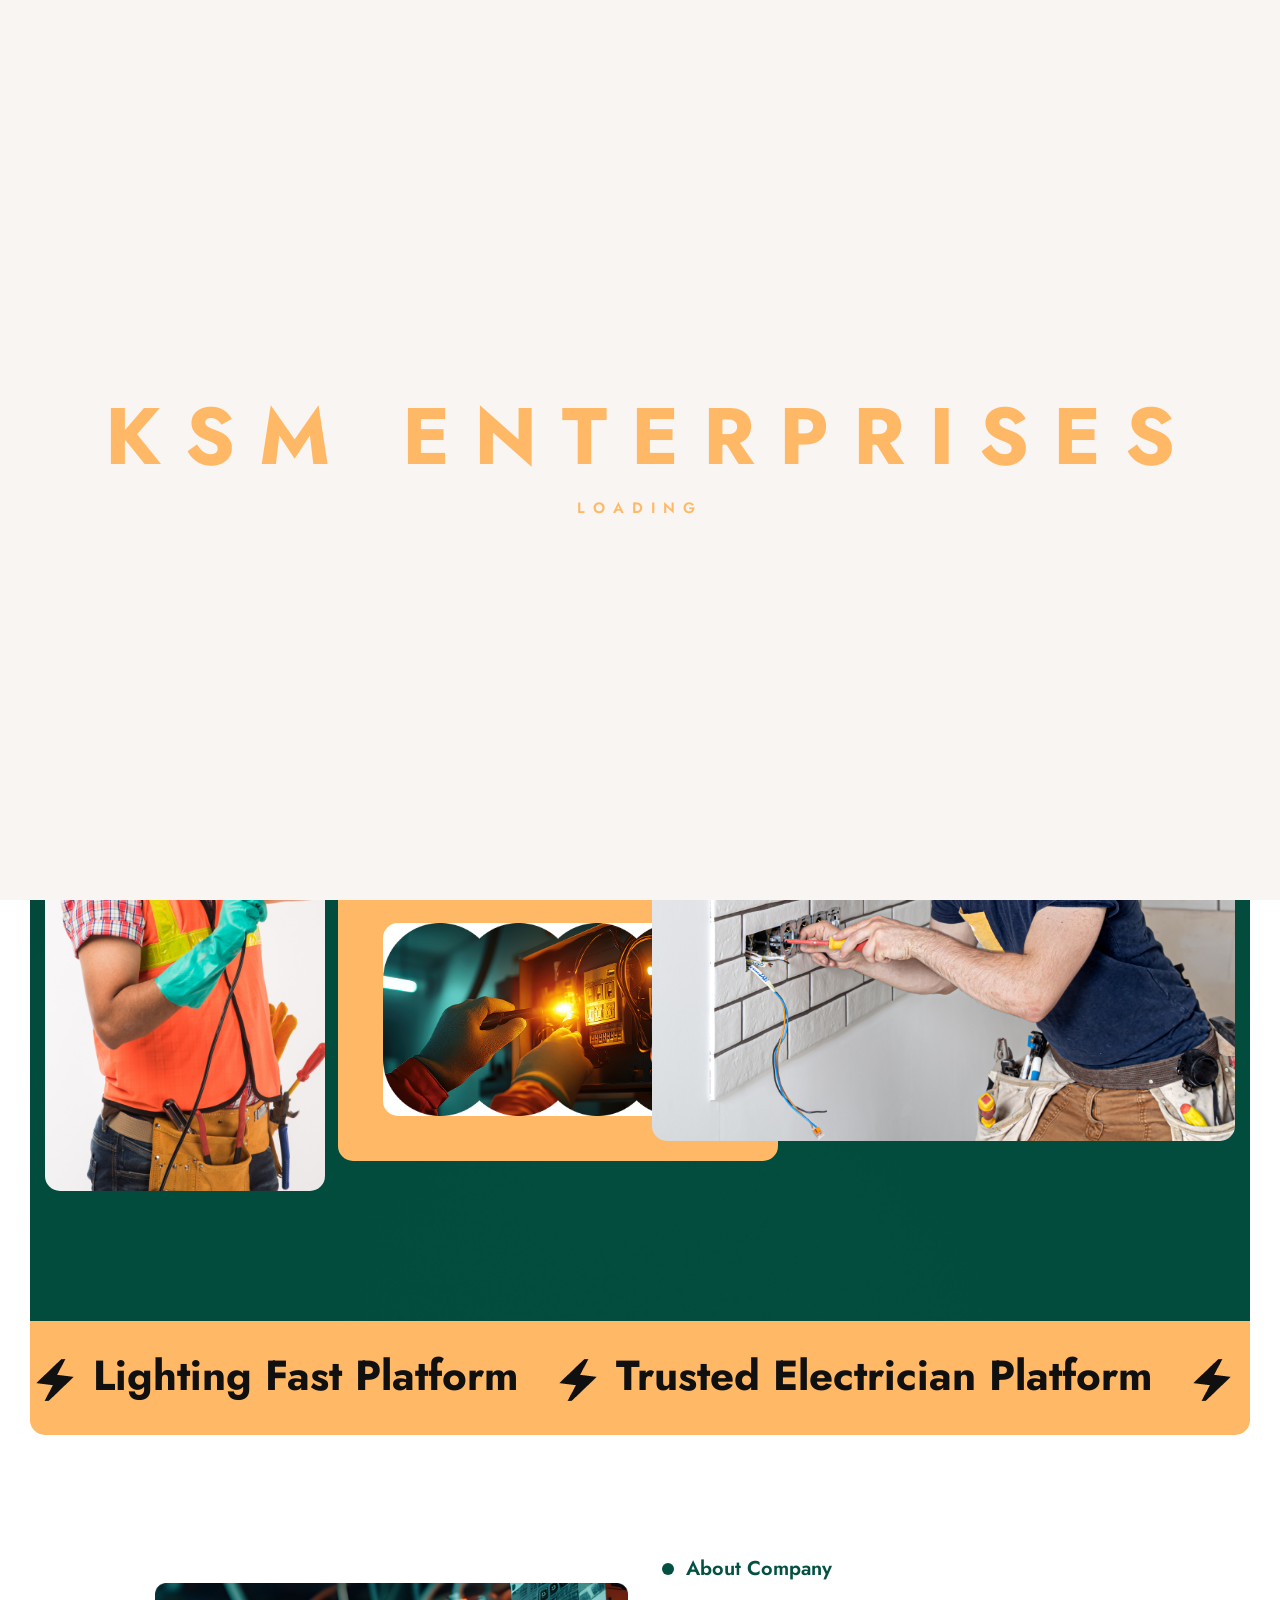
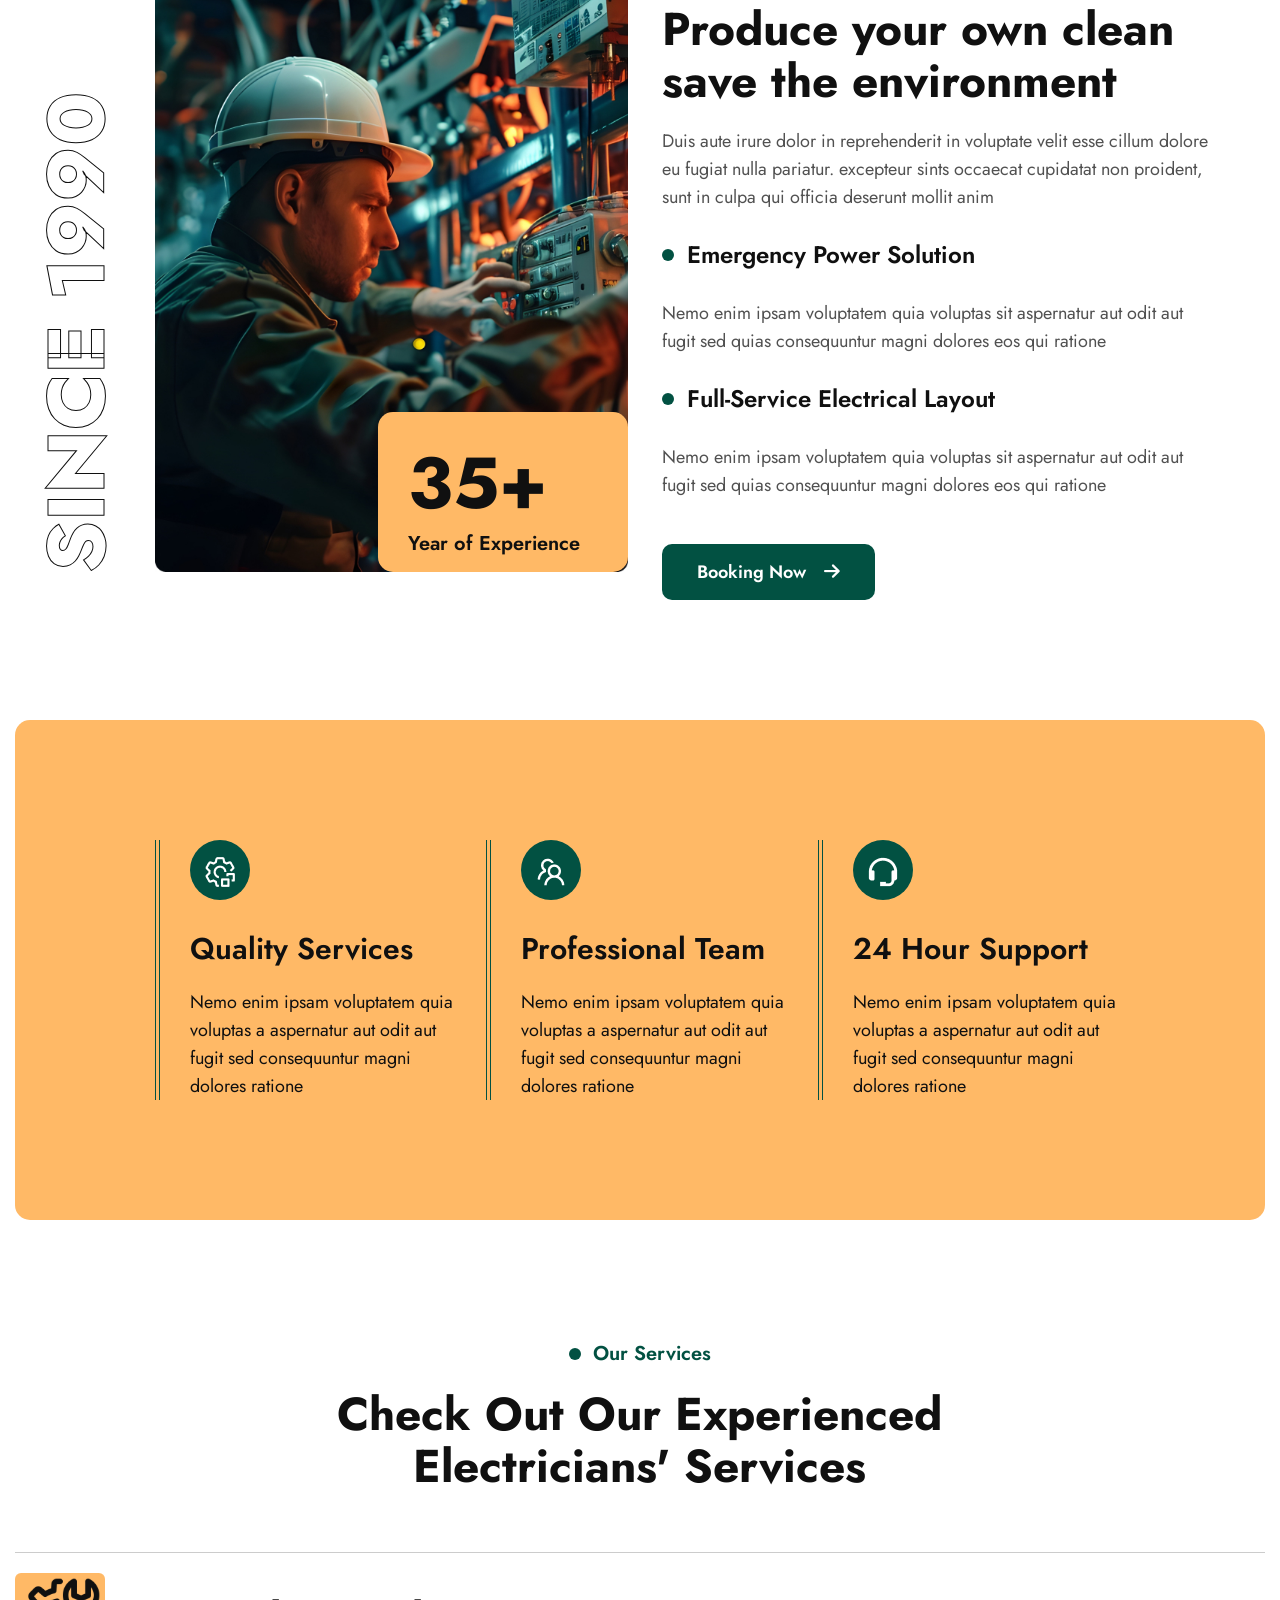
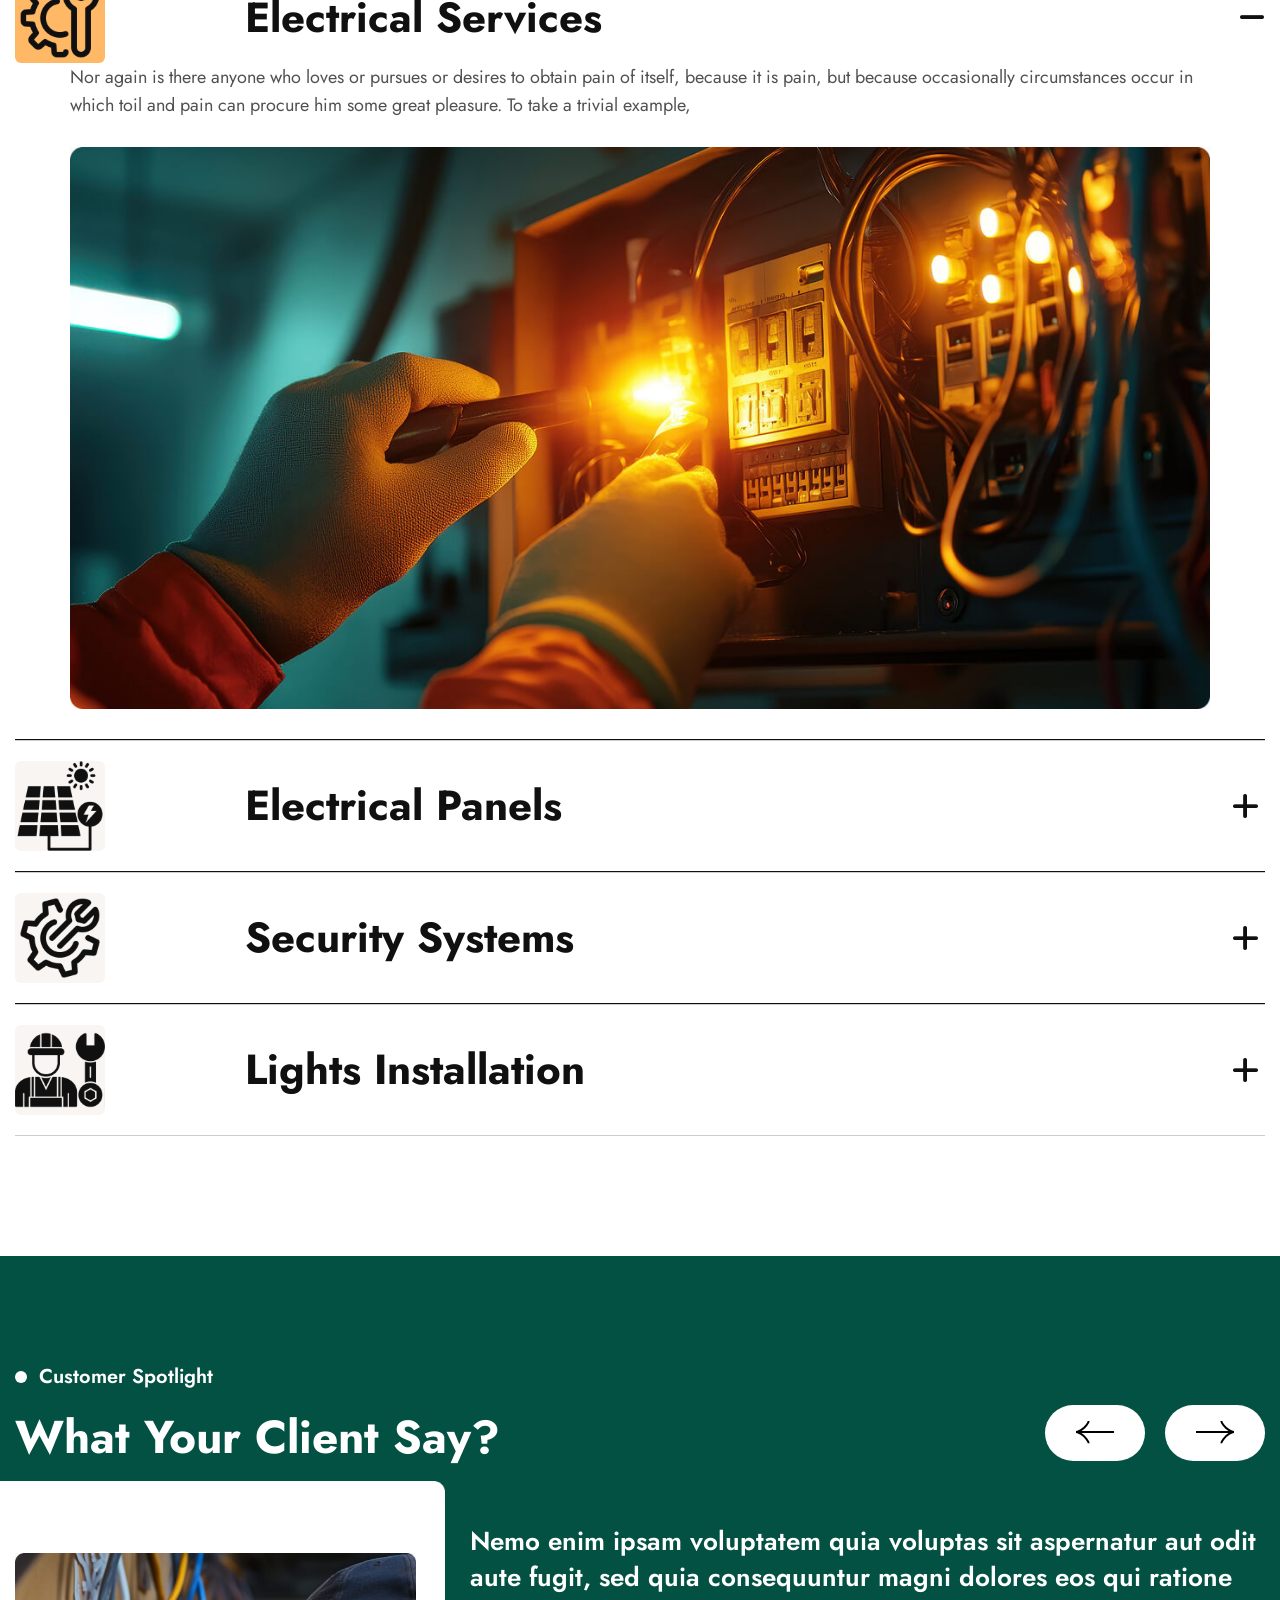
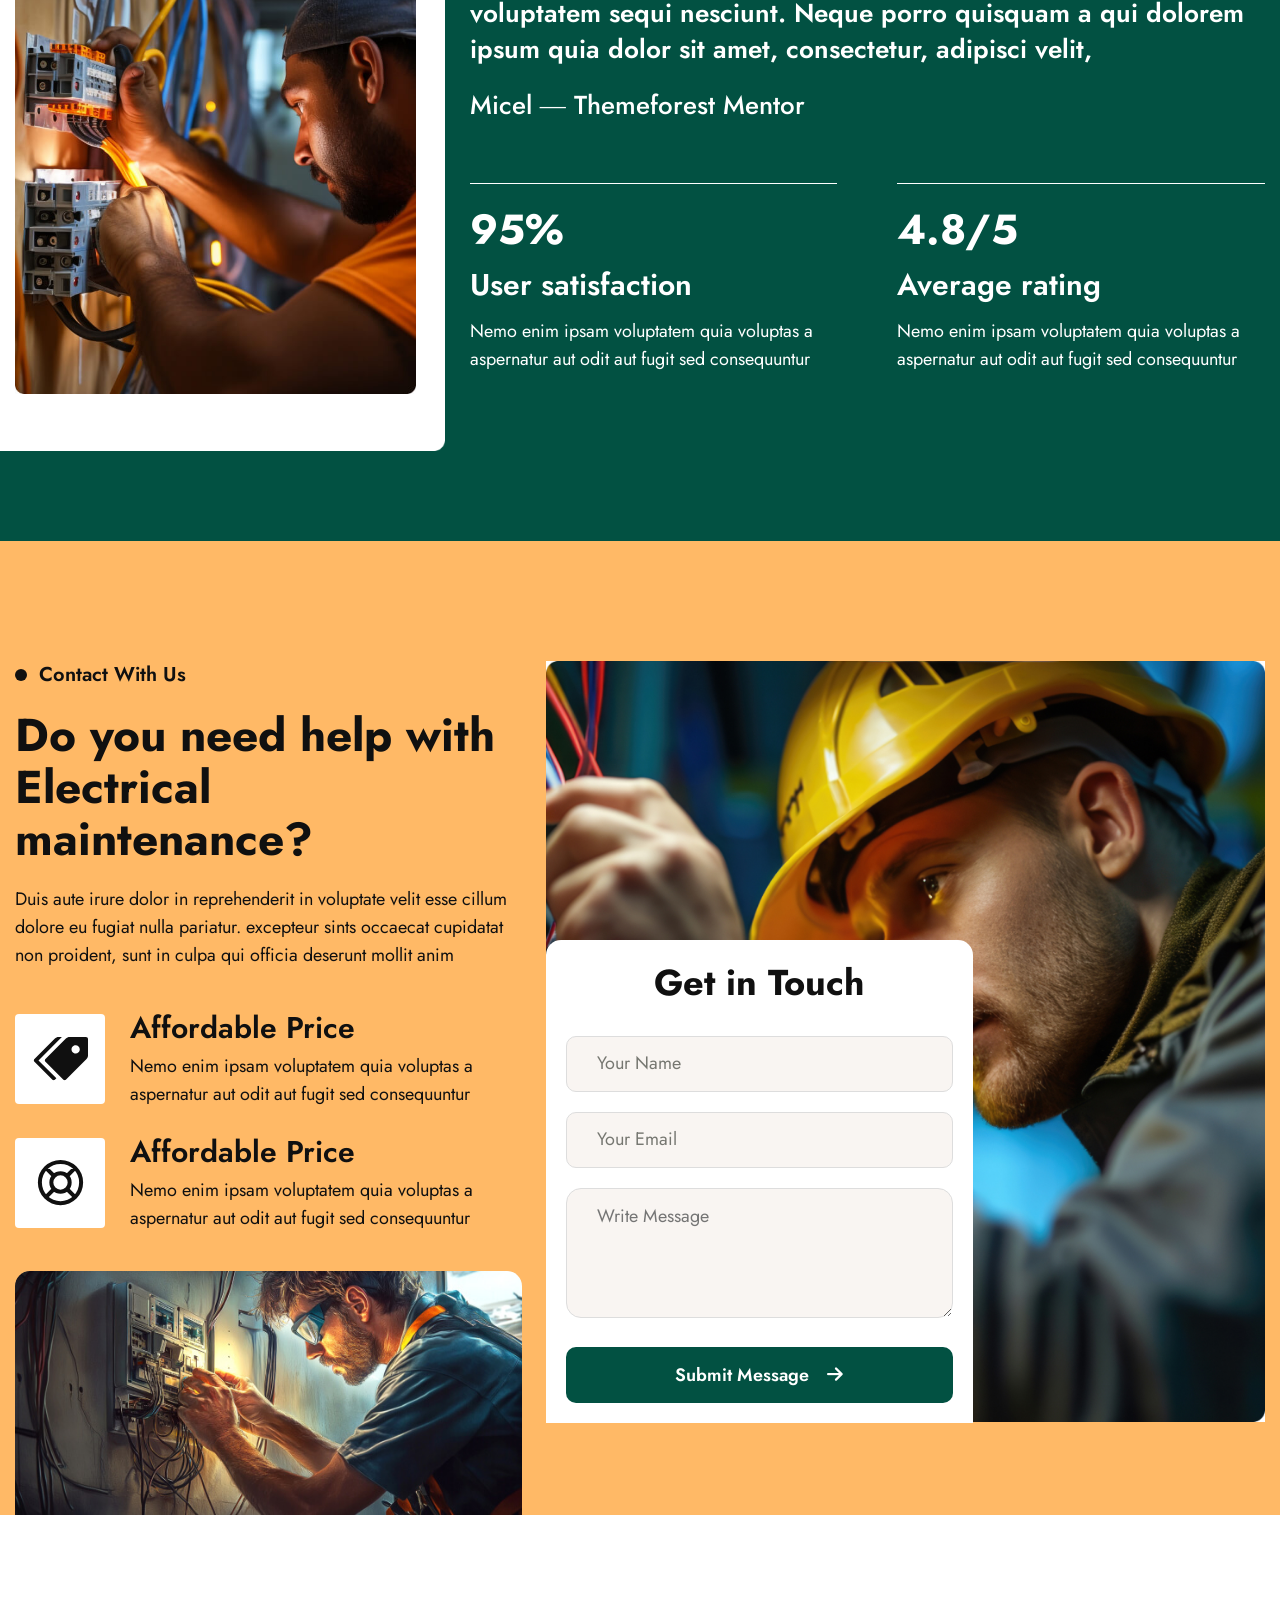
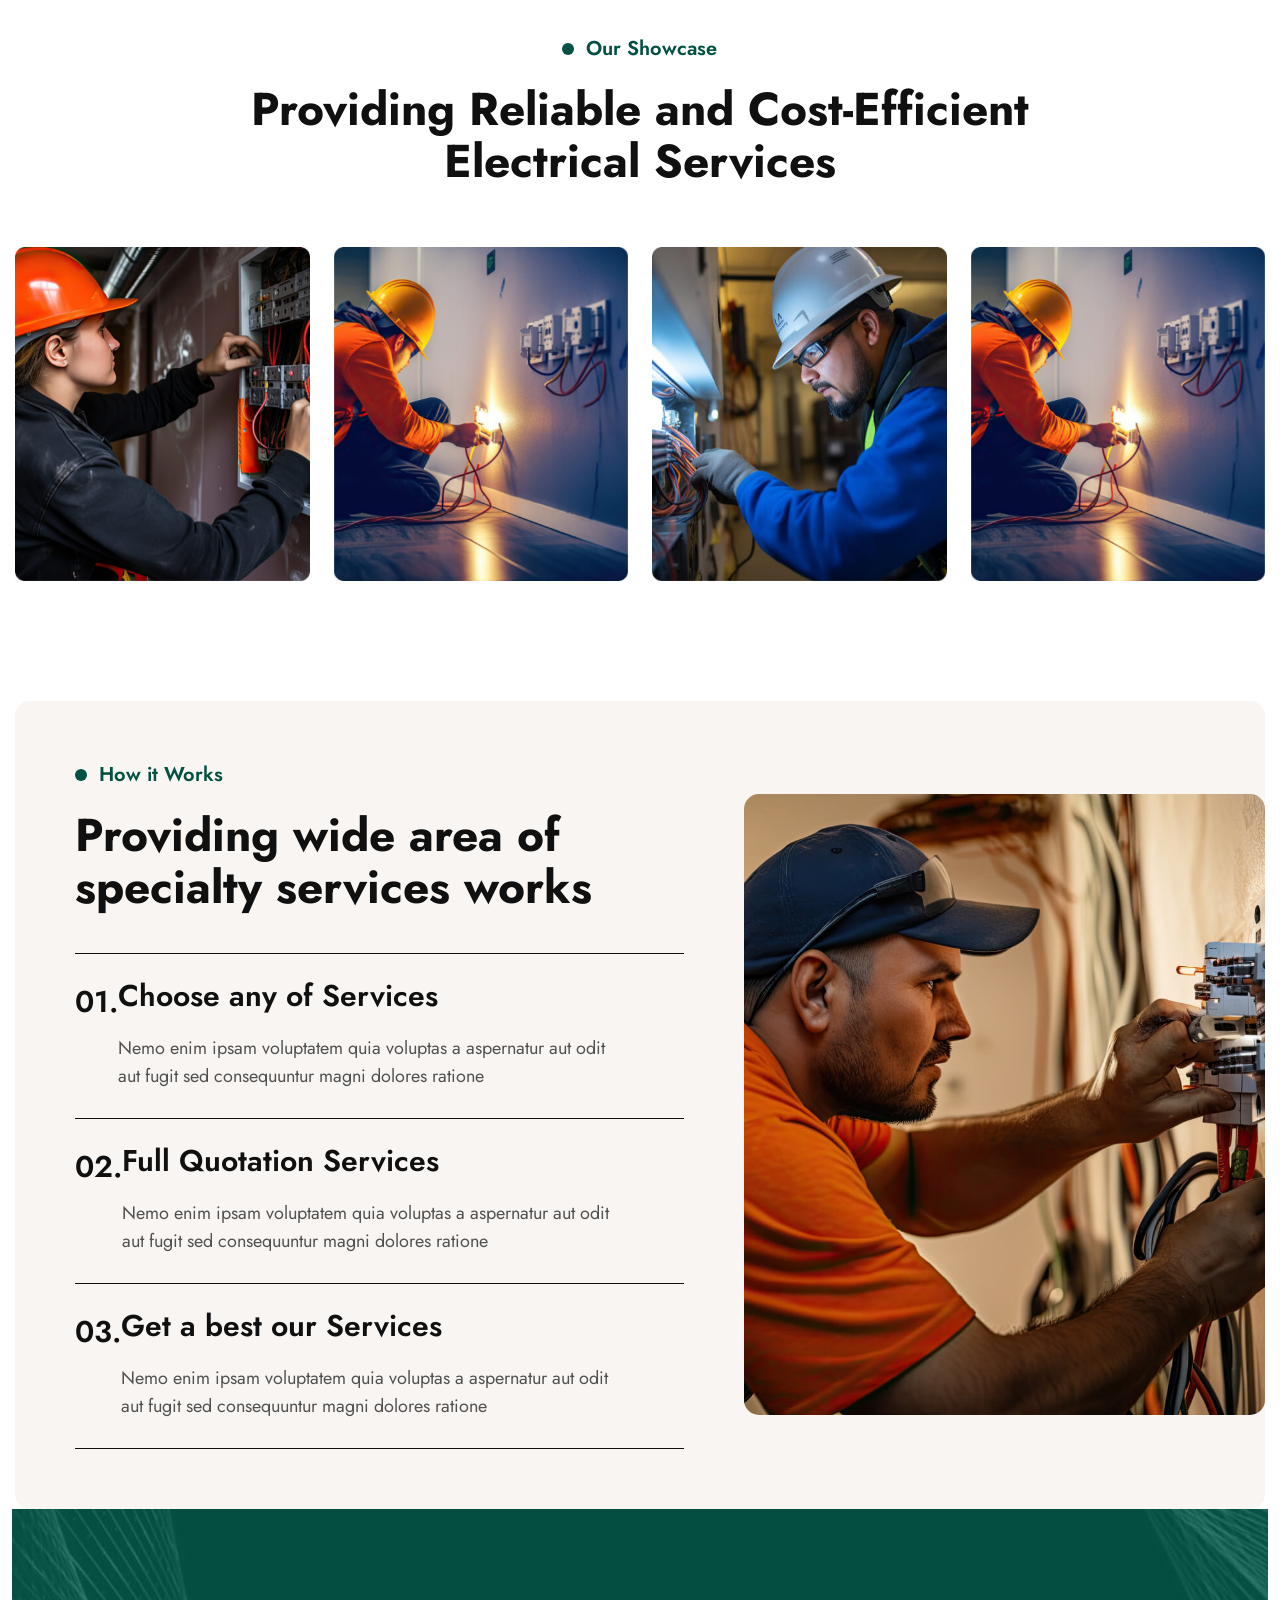
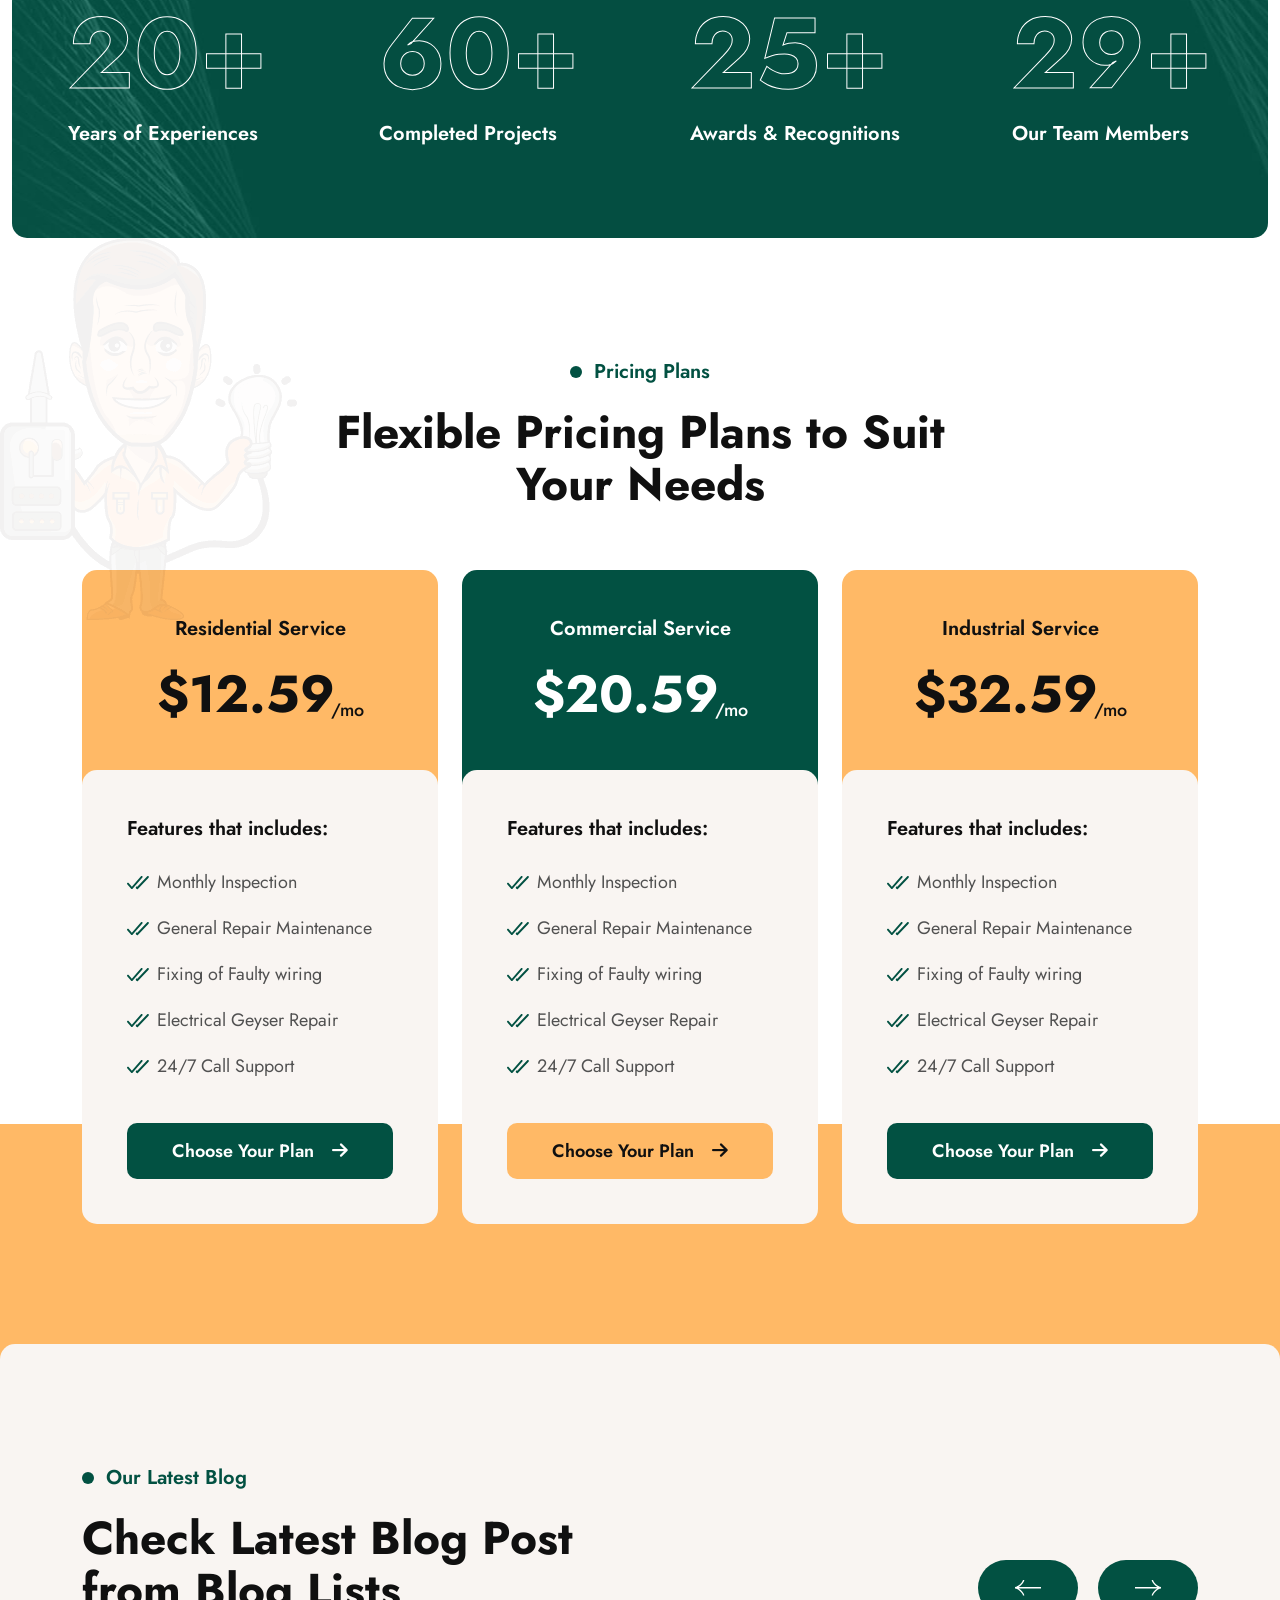
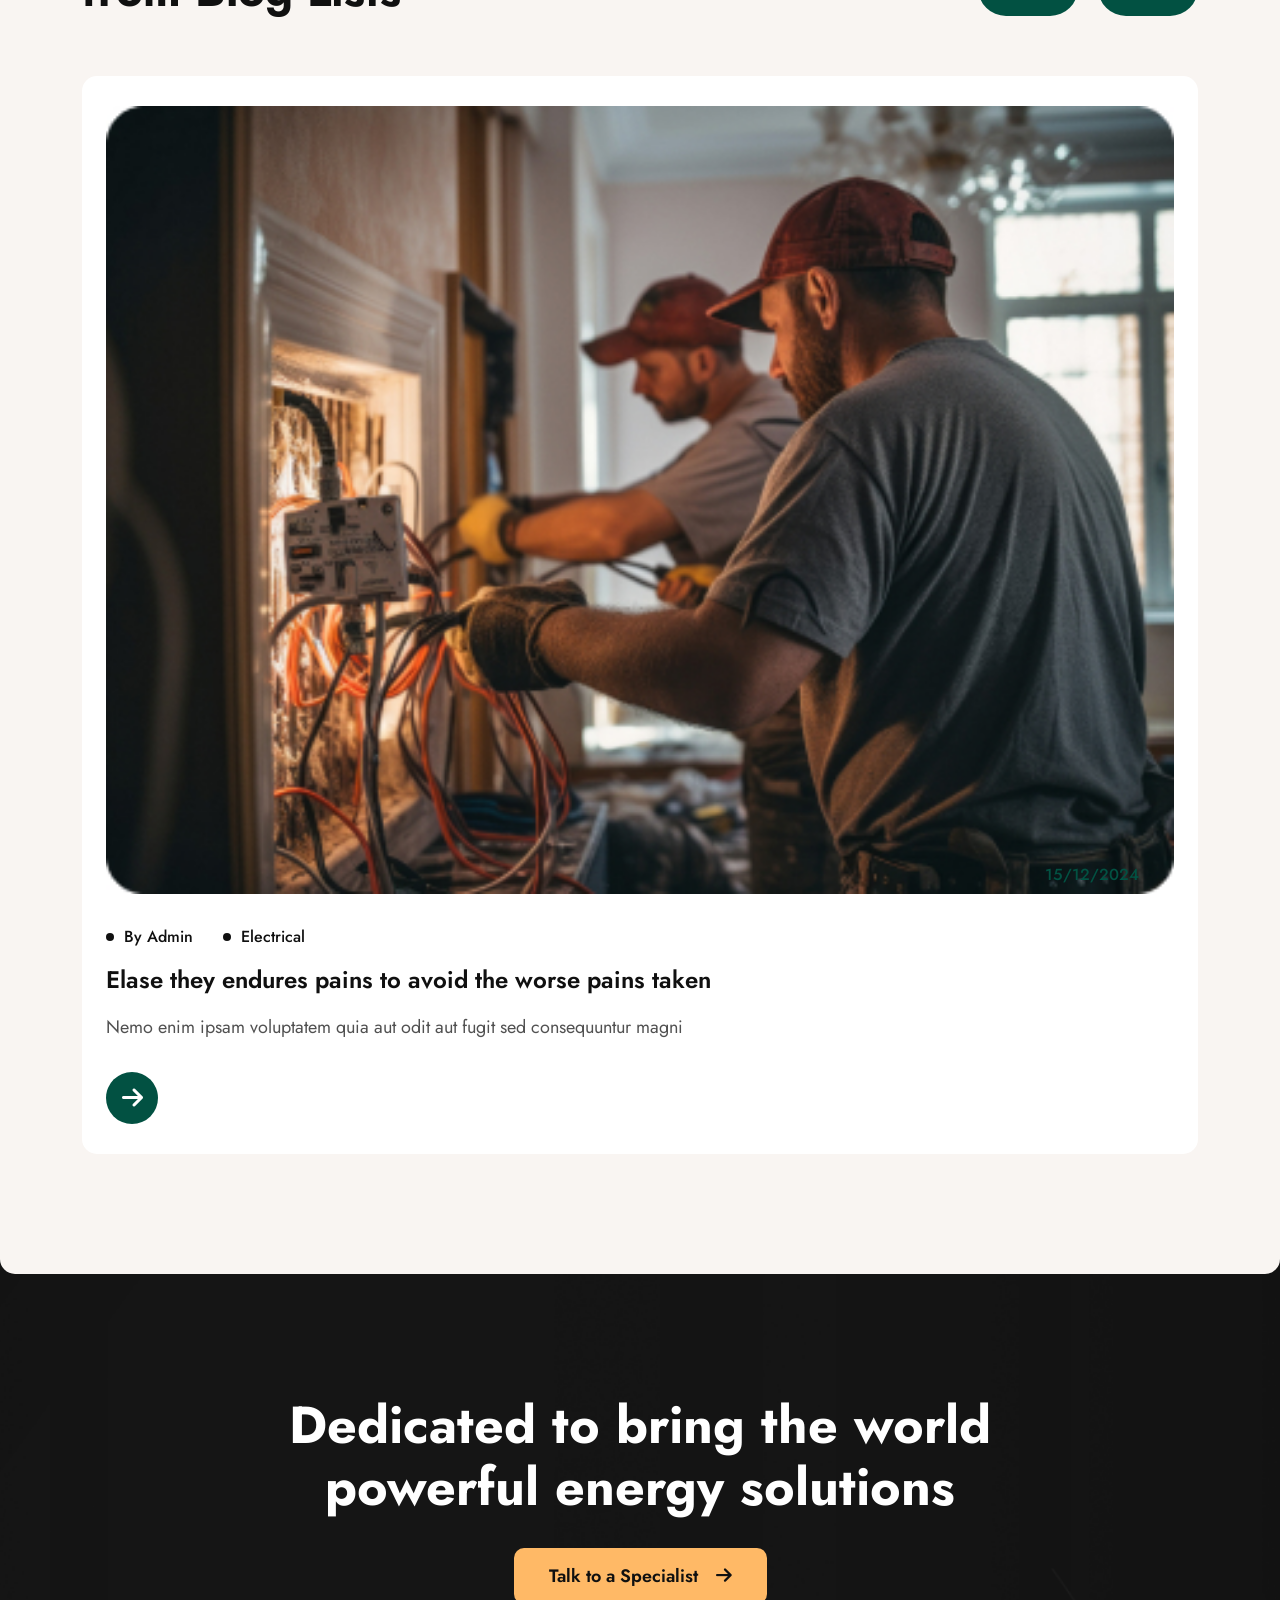
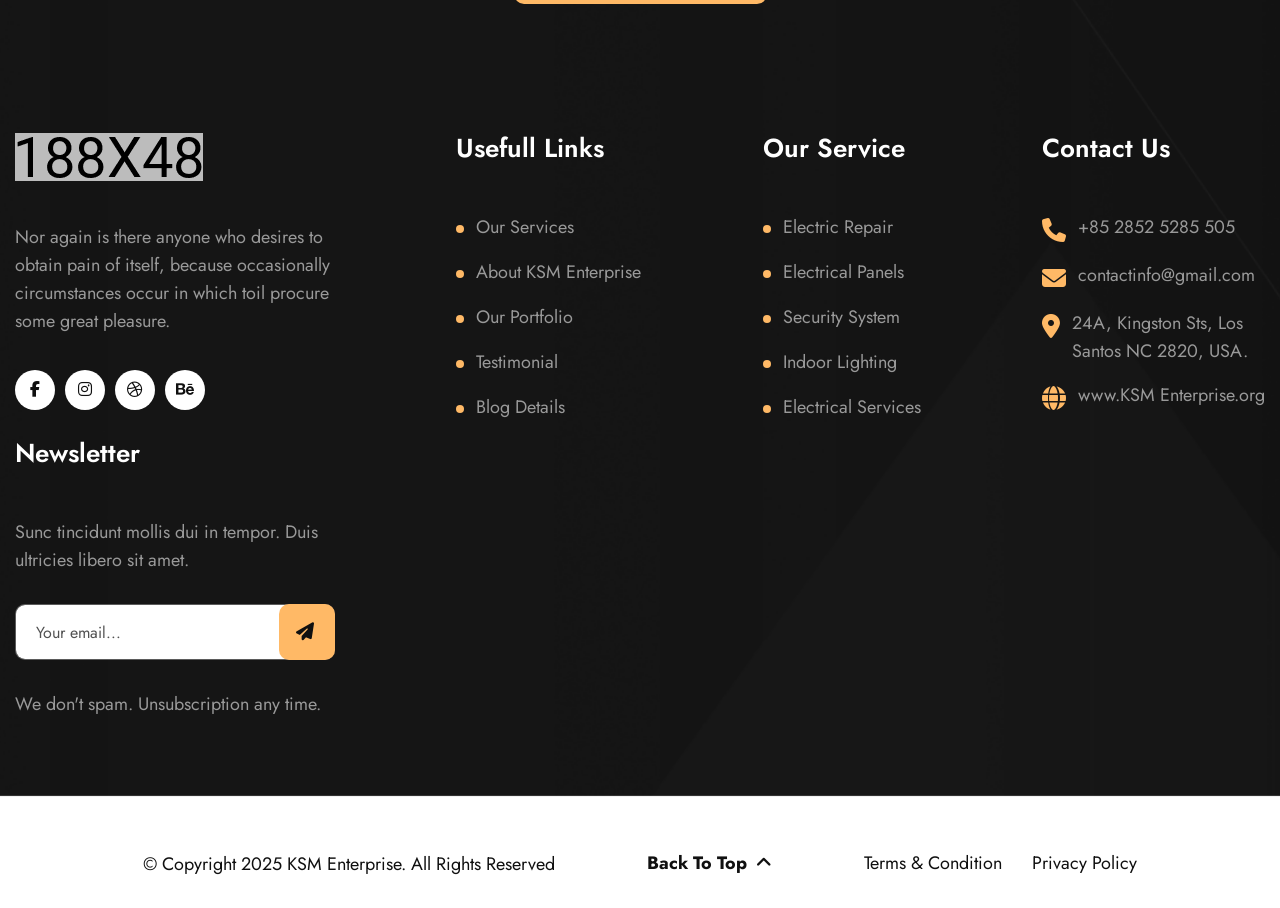
==== commit 3b463d9b: "initial commit" ====
--- a/index.html
+++ b/index.html
@@ -39,44 +39,47 @@
                 <span data-text-preloader="K" class="letters-loading">
                     K
                 </span>
+                <span data-text-preloader="N" class="letters-loading">
+                    S
+                </span>
+                <span data-text-preloader="S" class="letters-loading">
+                    M
+                </span>
+                <span data-text-preloader=" " class="letters-loading">
+                    &nbsp;
+                </span>
+                <span data-text-preloader="E" class="letters-loading">
+                    E
+                </span>
+                <span data-text-preloader="N" class="letters-loading">
+                    N
+                </span>
+                <span data-text-preloader="T" class="letters-loading">
+                    T
+                </span>
+                <span data-text-preloader="E" class="letters-loading">
+                    E
+                </span>
+                <span data-text-preloader="R" class="letters-loading">
+                    R
+                </span>
+                <span data-text-preloader="P" class="letters-loading">
+                    P
+                </span>
+                <span data-text-preloader="R" class="letters-loading">
+                    R
+                </span>
+                <span data-text-preloader="I" class="letters-loading">
+                    I
+                </span>
                 <span data-text-preloader="S" class="letters-loading">
                     S
                 </span>
-                <span data-text-preloader="M" class="letters-loading">
-                    M
-                </span>
-                <span data-text-preloader=" " class="letters-loading">
-                    &nbsp;
-                </span>
                 <span data-text-preloader="E" class="letters-loading">
                     E
                 </span>
-                <span data-text-preloader="N" class="letters-loading">
-                    N
-                </span>
-                <span data-text-preloader="T" class="letters-loading">
-                    T
-                </span>
-                <span data-text-preloader="E" class="letters-loading">
-                    E
-                </span>
-                <span data-text-preloader="R" class="letters-loading">
-                    R
-                </span>
-                <span data-text-preloader="P" class="letters-loading">
-                    P
-                </span>
-                <span data-text-preloader="R" class="letters-loading">
-                    R
-                </span>
-                <span data-text-preloader="I" class="letters-loading">
-                    I
-                </span>
                 <span data-text-preloader="S" class="letters-loading">
                     S
-                </span>
-                <span data-text-preloader="E" class="letters-loading">
-                    E
                 </span>
             </div>
             <p class="text-center">Loading</p>
--- a/assets/css/main.css
+++ b/assets/css/main.css
@@ -3246,6 +3246,10 @@
   border: none;
 }
 
+.header-logo img {
+  max-height: 60px;
+  width: auto;
+}
 .global-header1-menu-area {
   padding: 18px 30px 10px 30px;
   border-radius: 0;
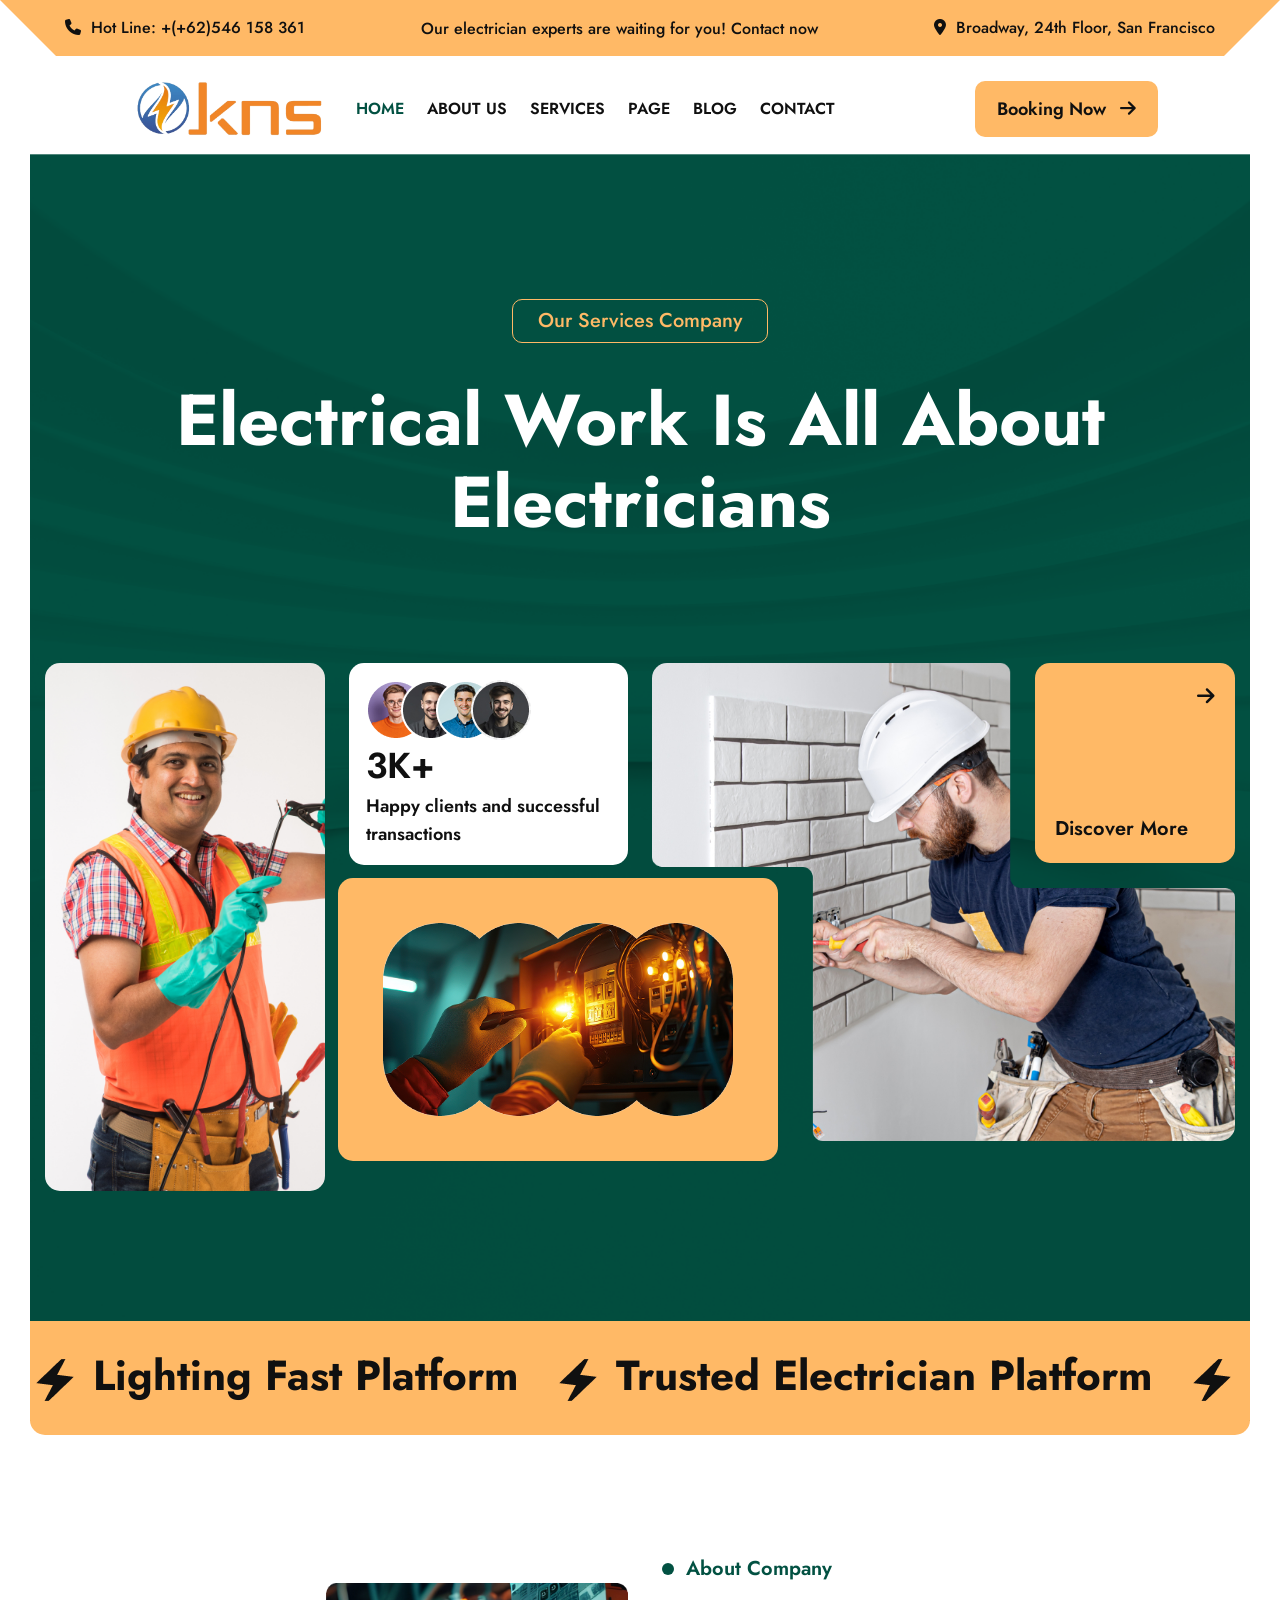
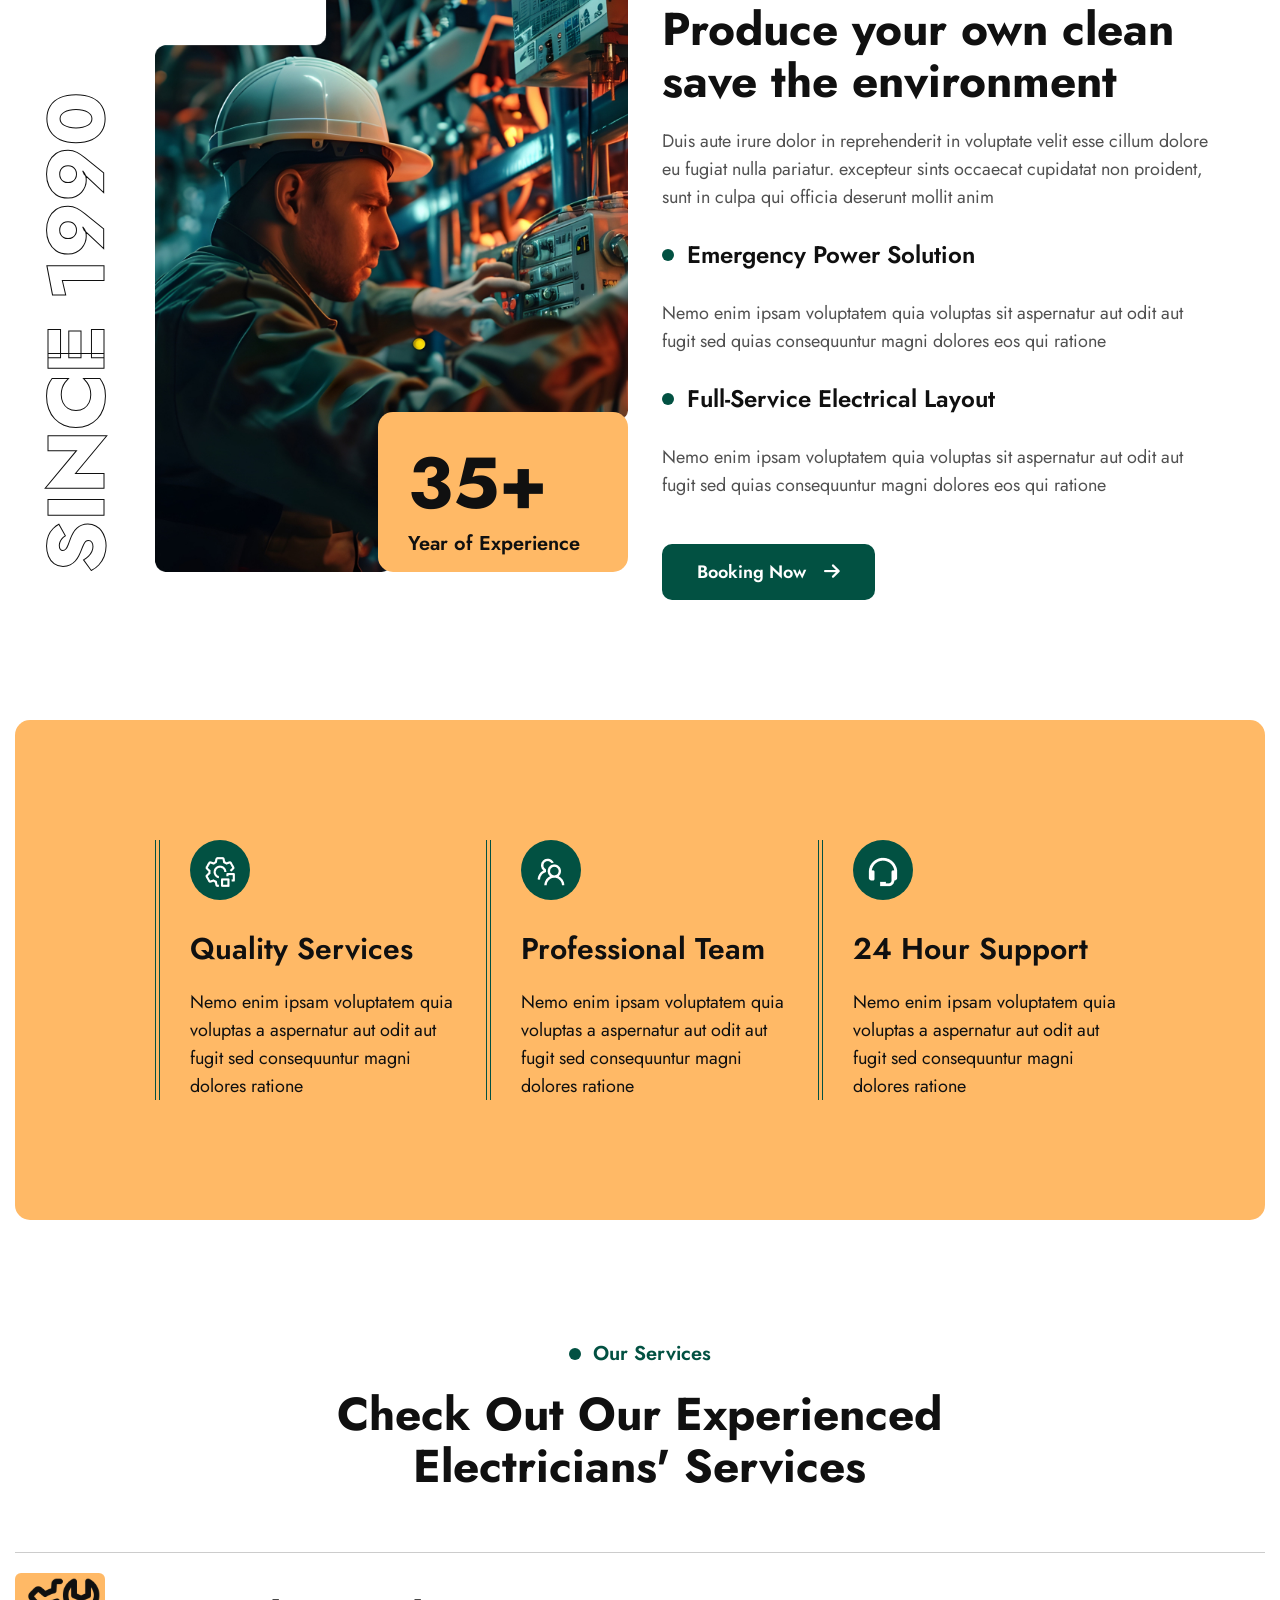
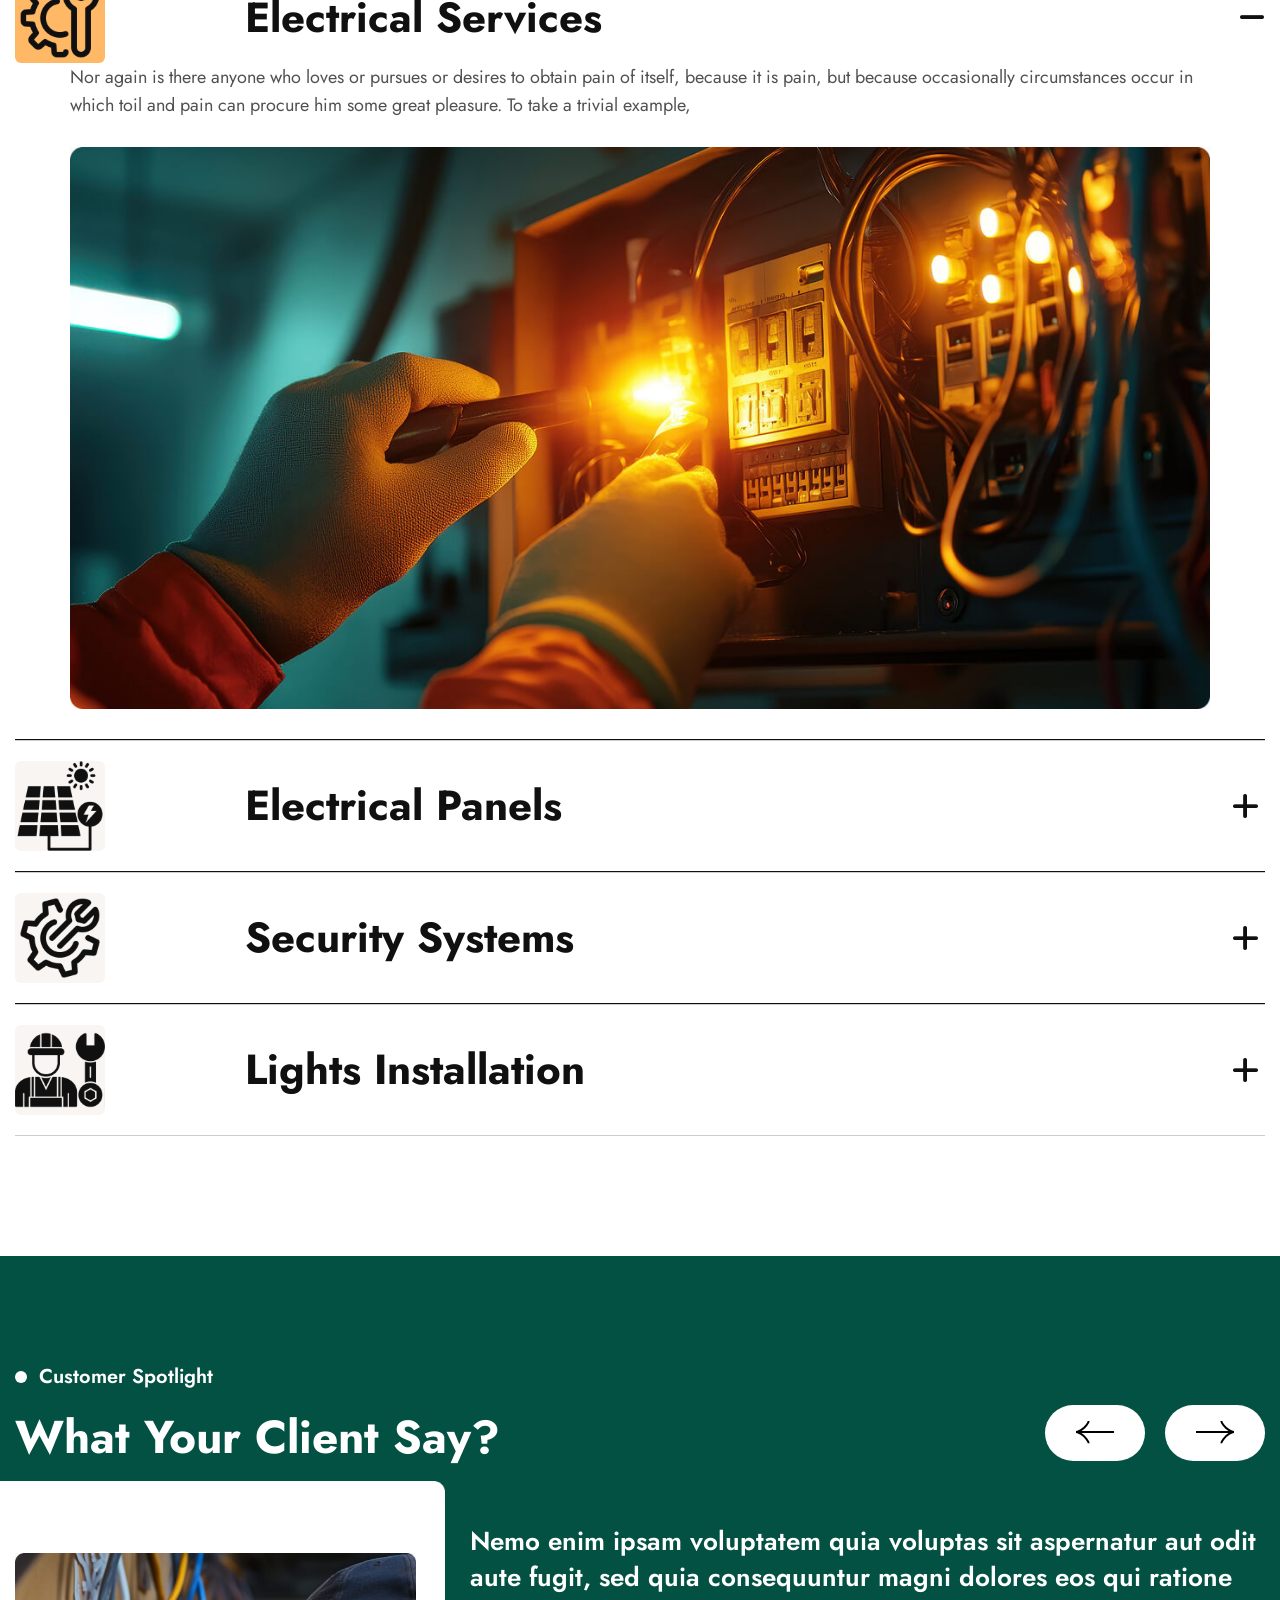
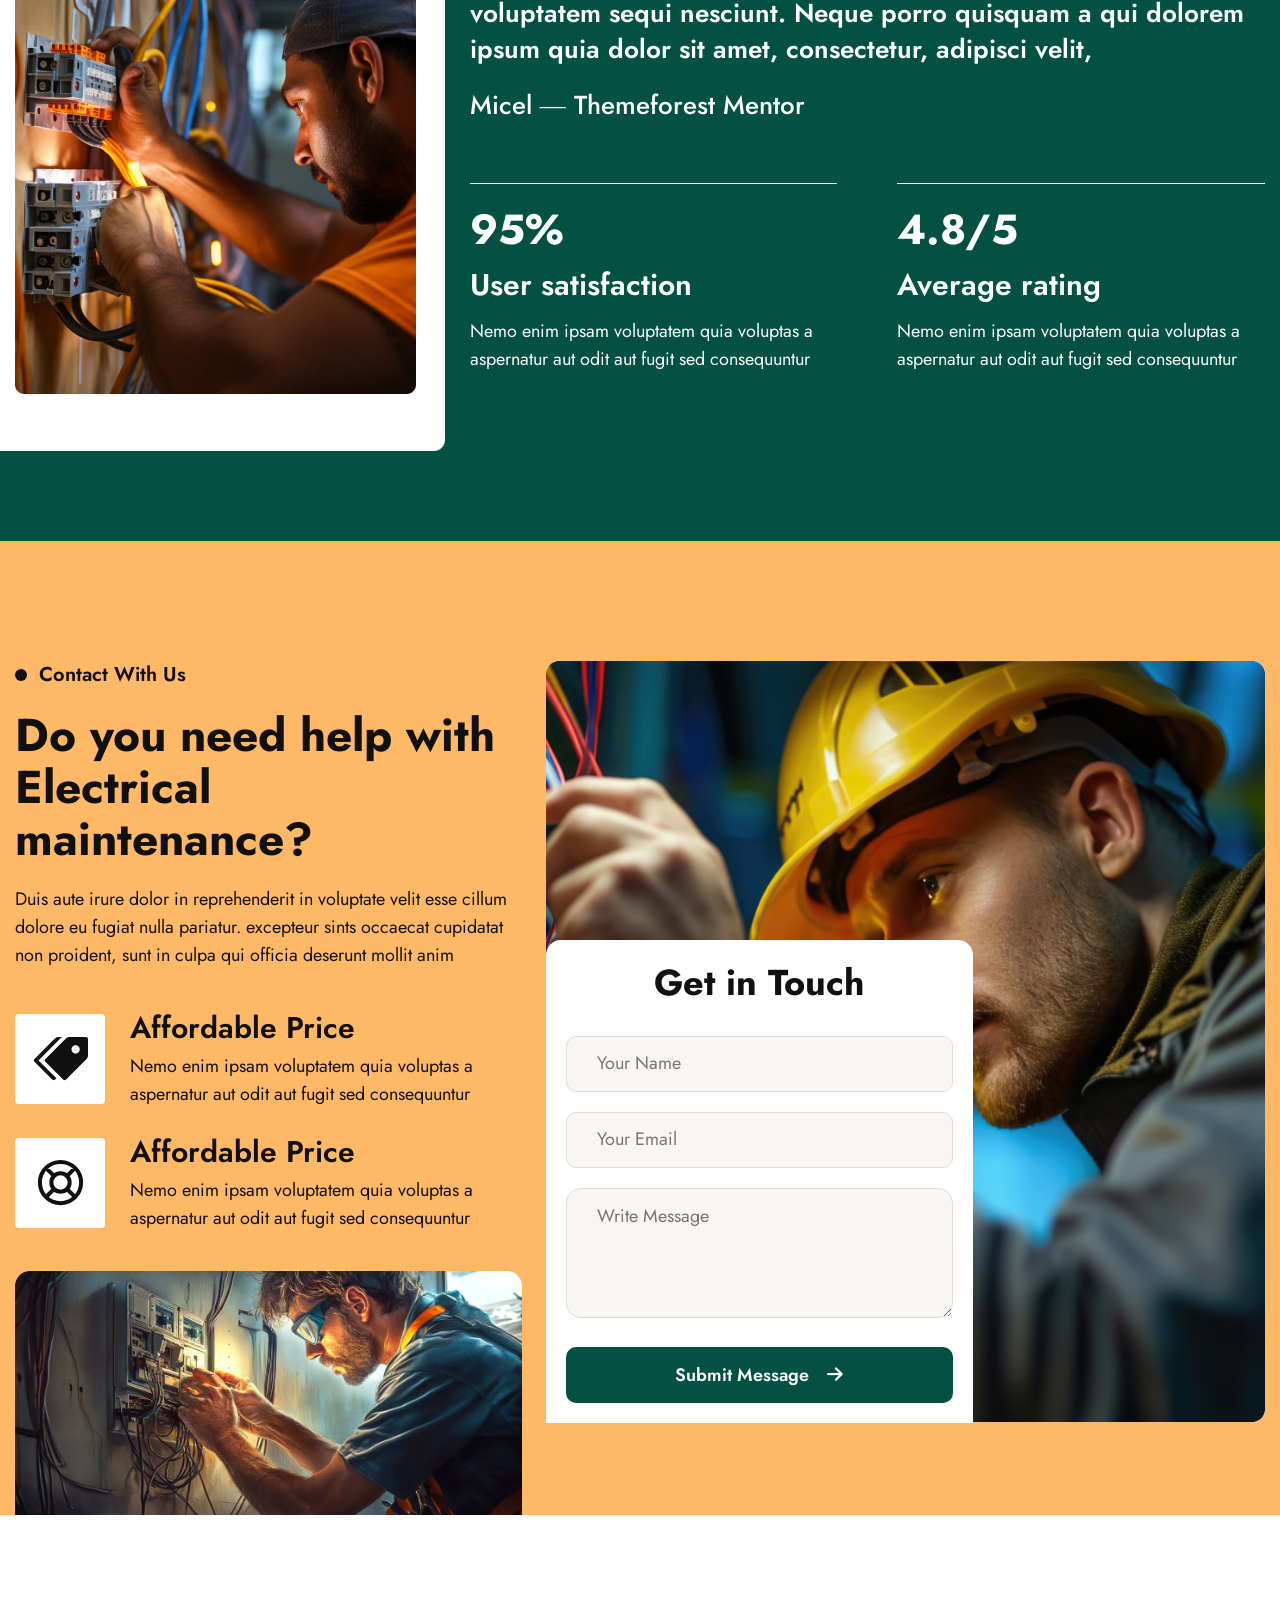
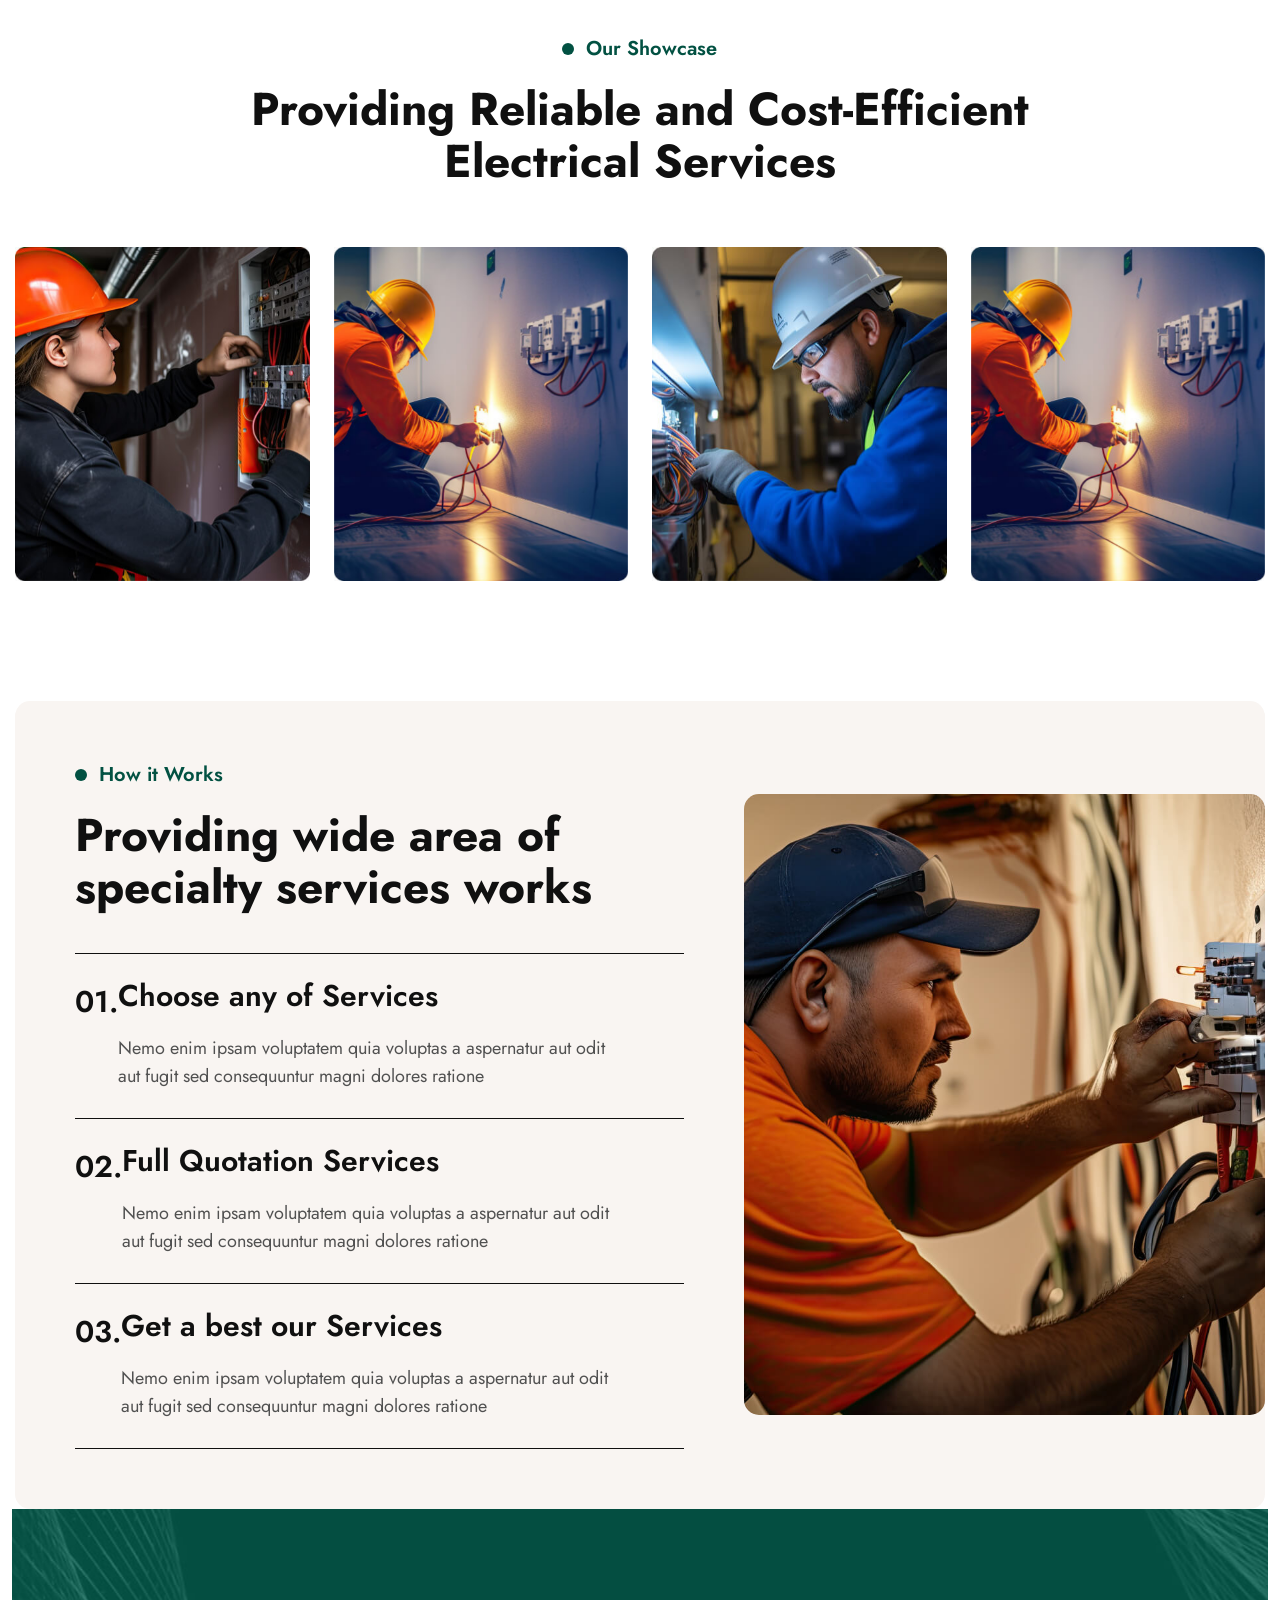
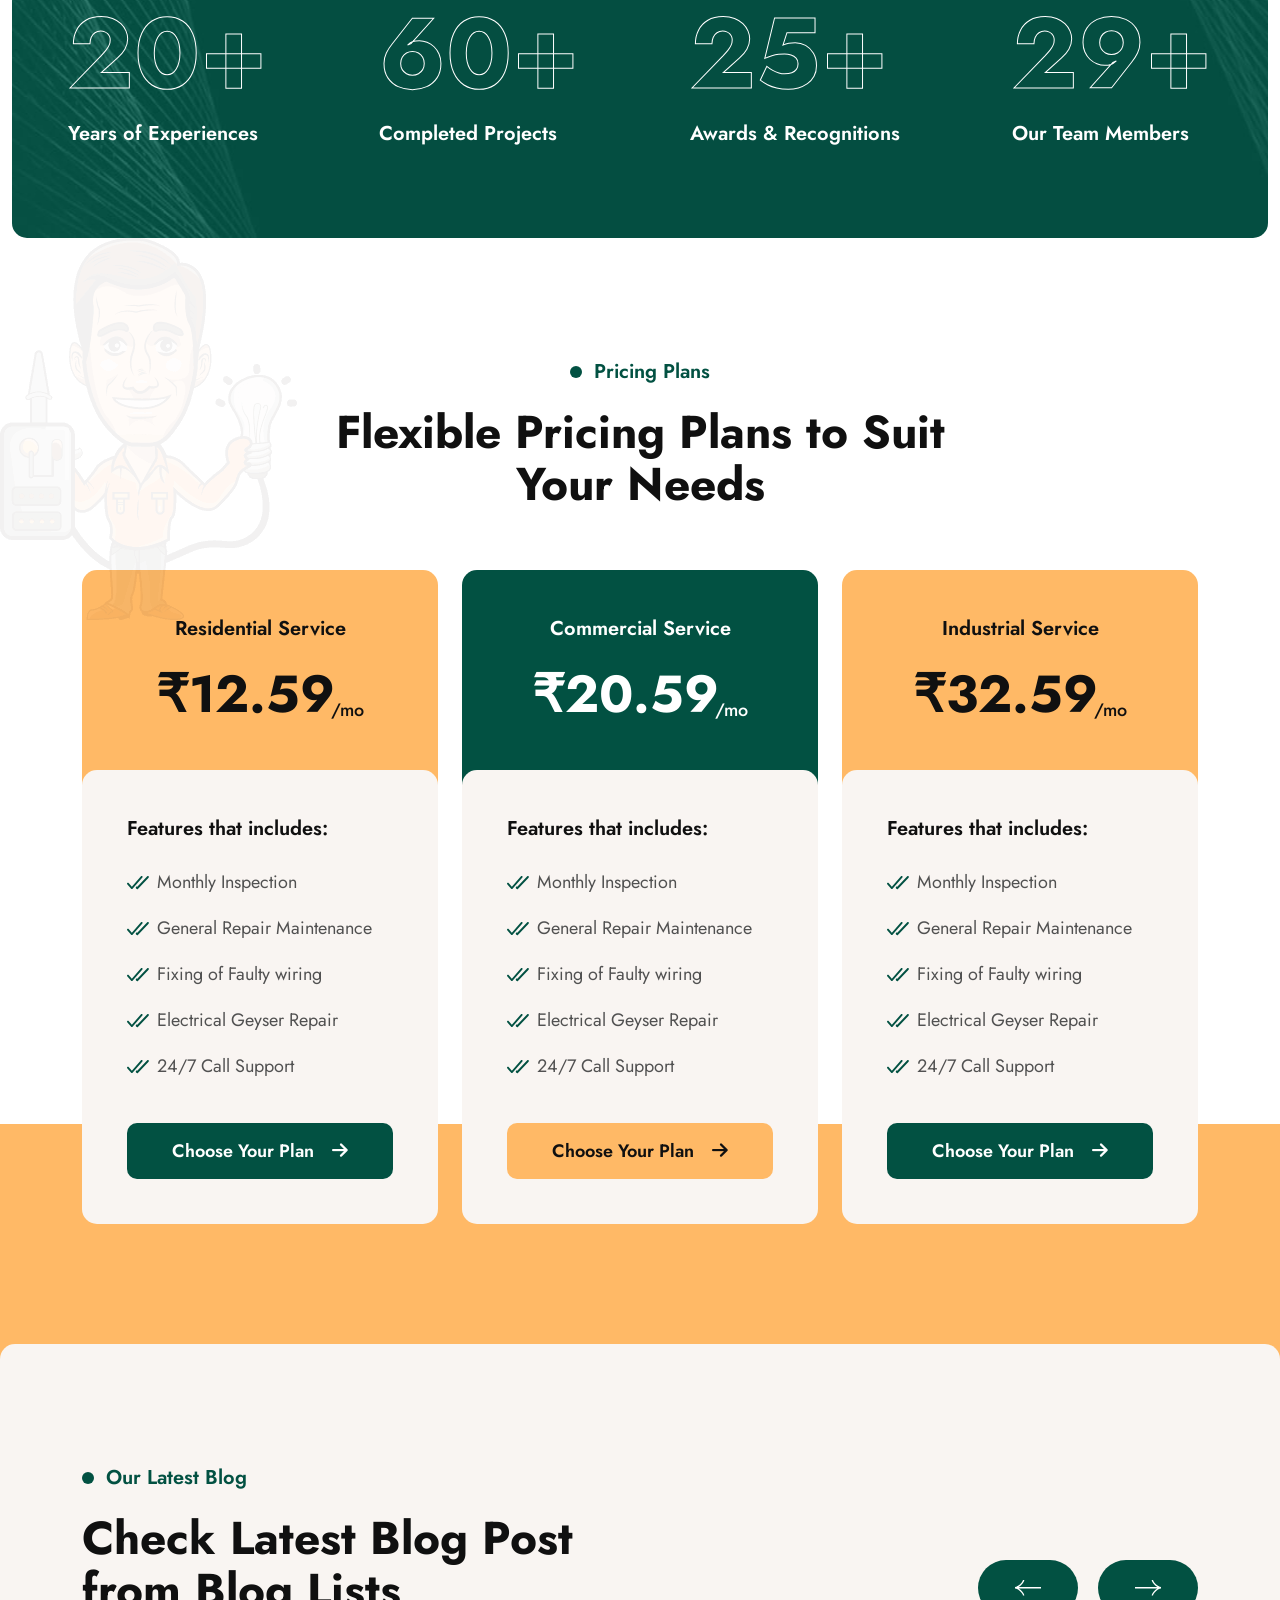
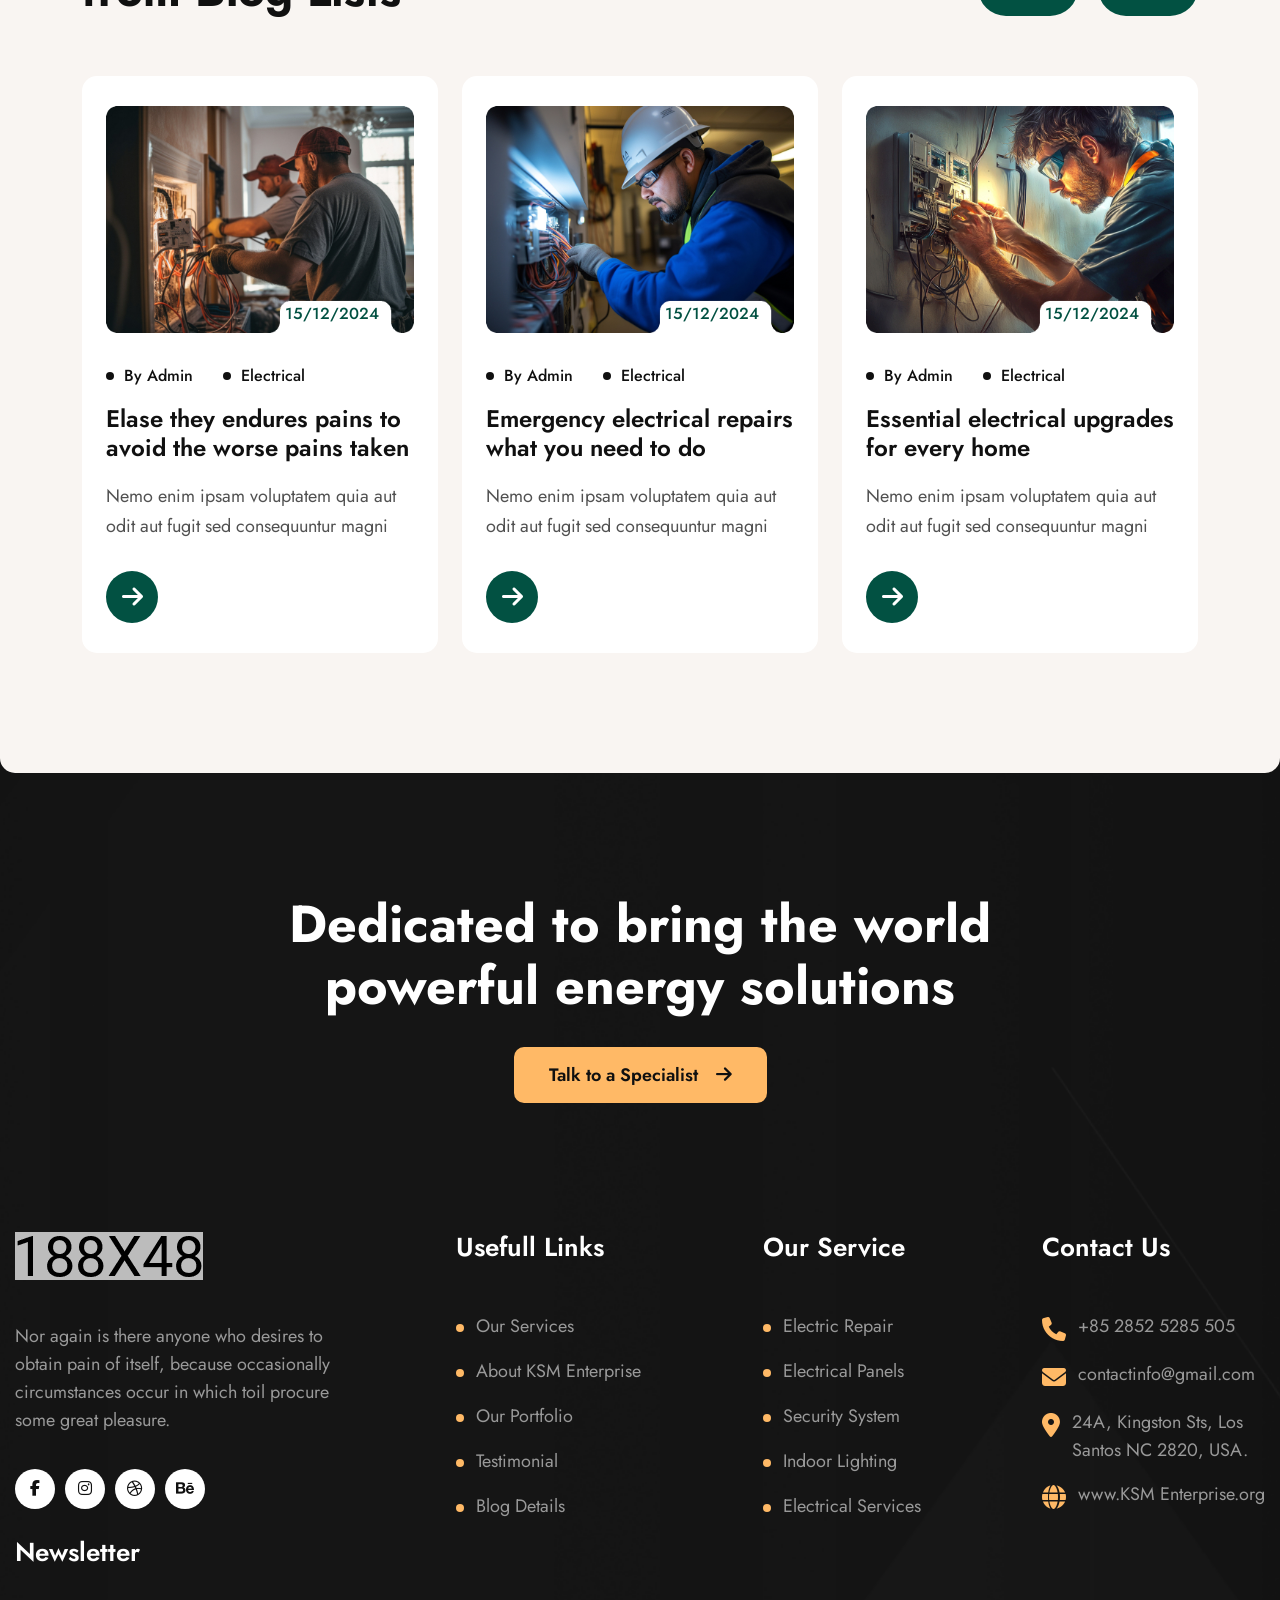
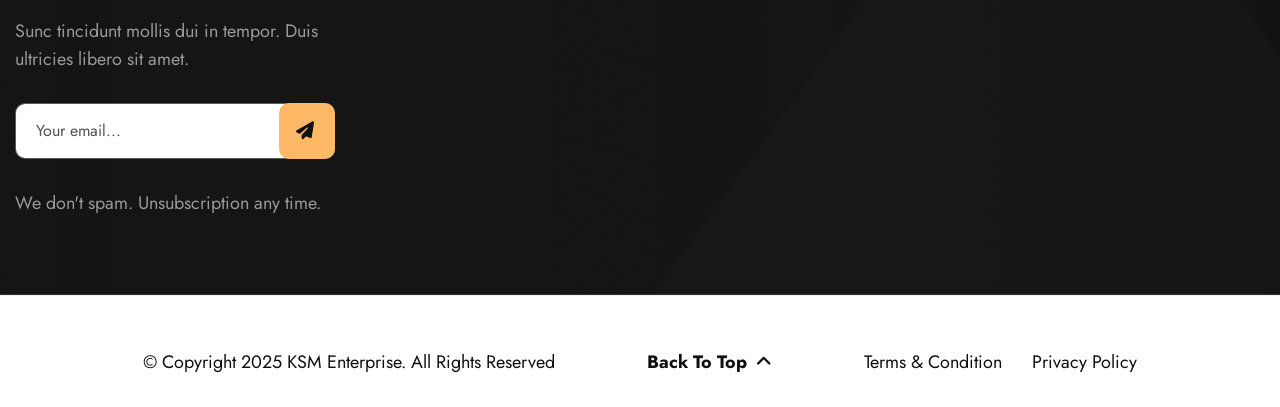
==== commit f84ff283: "initial commit" ====
--- a/index.html
+++ b/index.html
@@ -873,7 +873,7 @@
                     <div class="price1-card wow fadeInUp" data-wow-delay=".3s">
                         <div class="price1-card__top">
                             <h6 class="price1-card__top-text">Residential Service</h6>
-                            <h3 class="price1-card__top-price">$12.59 <sub>/mo</sub></h3>
+                            <h3 class="price1-card__top-price">₹12.59 <sub>/mo</sub></h3>
                         </div>
                         <div class="price1-card__feature">
                             <h4 class="price1-card__feature-title">Features that includes:</h4>
@@ -900,7 +900,7 @@
                     <div class="price1-card hightlight-card wow fadeInUp" data-wow-delay=".5s">
                         <div class="price1-card__top">
                             <h6 class="price1-card__top-text text-white">Commercial Service</h6>
-                            <h3 class="price1-card__top-price text-white">$20.59 <sub class="text-white">/mo</sub></h3>
+                            <h3 class="price1-card__top-price text-white">₹20.59 <sub class="text-white">/mo</sub></h3>
                         </div>
                         <div class="price1-card__feature">
                             <h4 class="price1-card__feature-title">Features that includes:</h4>
@@ -927,7 +927,7 @@
                     <div class="price1-card wow fadeInUp" data-wow-delay=".7s">
                         <div class="price1-card__top">
                             <h6 class="price1-card__top-text">Industrial Service</h6>
-                            <h3 class="price1-card__top-price">$32.59 <sub>/mo</sub></h3>
+                            <h3 class="price1-card__top-price">₹32.59 <sub>/mo</sub></h3>
                         </div>
                         <div class="price1-card__feature">
                             <h4 class="price1-card__feature-title">Features that includes:</h4>
